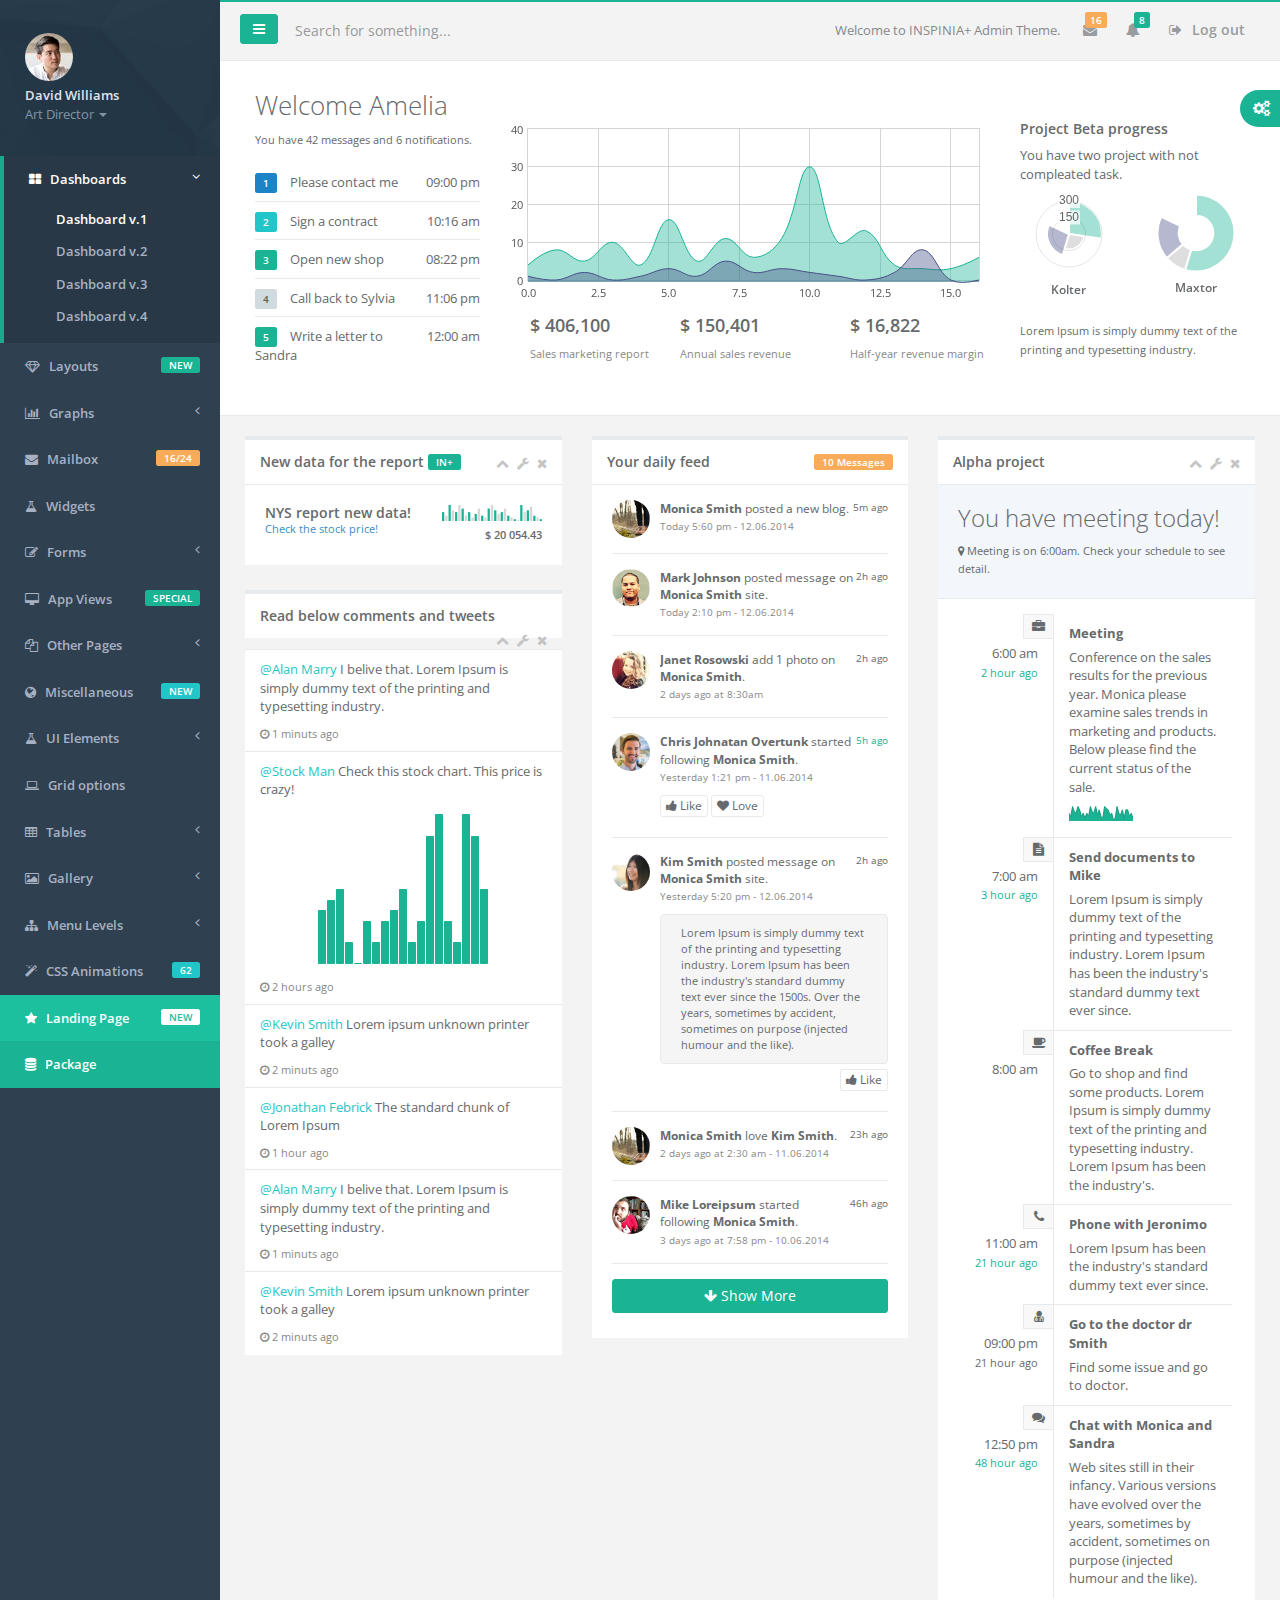
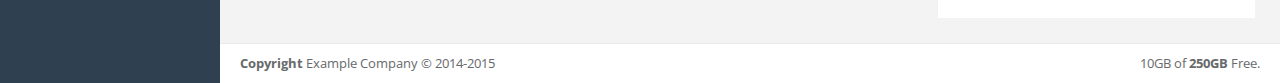
==== index.html @ d25977ed "refocus basic template" ====
<!DOCTYPE html>
<html>

<head>

    <meta charset="utf-8">
    <meta name="viewport" content="width=device-width, initial-scale=1.0">

    <title>INSPINIA | Dashboard</title>

    <link href="css/bootstrap.min.css" rel="stylesheet">
    <link href="font-awesome/css/font-awesome.css" rel="stylesheet">

    <!-- Toastr style -->
    <link href="css/plugins/toastr/toastr.min.css" rel="stylesheet">

    <!-- Gritter -->
    <link href="js/plugins/gritter/jquery.gritter.css" rel="stylesheet">

    <link href="css/animate.css" rel="stylesheet">
    <link href="css/style.css" rel="stylesheet">

</head>

<body>
    <div id="wrapper">
        <nav class="navbar-default navbar-static-side" role="navigation">
            <div class="sidebar-collapse">
                <ul class="nav" id="side-menu">
                    <li class="nav-header">
                        <div class="dropdown profile-element"> <span>
                            <img alt="image" class="img-circle" src="img/profile_small.jpg" />
                             </span>
                            <a data-toggle="dropdown" class="dropdown-toggle" href="#">
                            <span class="clear"> <span class="block m-t-xs"> <strong class="font-bold">David Williams</strong>
                             </span> <span class="text-muted text-xs block">Art Director <b class="caret"></b></span> </span> </a>
                            <ul class="dropdown-menu animated fadeInRight m-t-xs">
                                <li><a href="profile.html">Profile</a></li>
                                <li><a href="contacts.html">Contacts</a></li>
                                <li><a href="mailbox.html">Mailbox</a></li>
                                <li class="divider"></li>
                                <li><a href="login.html">Logout</a></li>
                            </ul>
                        </div>
                        <div class="logo-element">
                            IN+
                        </div>
                    </li>
                    <li class="active">
                        <a href="index.html"><i class="fa fa-th-large"></i> <span class="nav-label">Dashboards</span> <span class="fa arrow"></span></a>
                        <ul class="nav nav-second-level">
                            <li class="active"><a href="index.html">Dashboard v.1</a></li>
                            <li ><a href="dashboard_2.html">Dashboard v.2</a></li>
                            <li ><a href="dashboard_3.html">Dashboard v.3</a></li>
                            <li ><a href="dashboard_4_1.html">Dashboard v.4</a></li>
                        </ul>
                    </li>
                    <li>
                        <a href="layouts.html"><i class="fa fa-diamond"></i> <span class="nav-label">Layouts</span> <span class="label label-primary pull-right">NEW</span></a>
                    </li>
                    <li>
                        <a href="#"><i class="fa fa-bar-chart-o"></i> <span class="nav-label">Graphs</span><span class="fa arrow"></span></a>
                        <ul class="nav nav-second-level">
                            <li><a href="graph_flot.html">Flot Charts</a></li>
                            <li><a href="graph_morris.html">Morris.js Charts</a></li>
                            <li><a href="graph_rickshaw.html">Rickshaw Charts</a></li>
                            <li><a href="graph_chartjs.html">Chart.js</a></li>
                            <li><a href="graph_peity.html">Peity Charts</a></li>
                            <li><a href="graph_sparkline.html">Sparkline Charts</a></li>
                        </ul>
                    </li>
                    <li>
                        <a href="mailbox.html"><i class="fa fa-envelope"></i> <span class="nav-label">Mailbox </span><span class="label label-warning pull-right">16/24</span></a>
                        <ul class="nav nav-second-level">
                            <li><a href="mailbox.html">Inbox</a></li>
                            <li><a href="mail_detail.html">Email view</a></li>
                            <li><a href="mail_compose.html">Compose email</a></li>
                            <li><a href="email_template.html">Email templates</a></li>
                        </ul>
                    </li>
                    <li>
                        <a href="widgets.html"><i class="fa fa-flask"></i> <span class="nav-label">Widgets</span> </a>
                    </li>
                    <li>
                        <a href="#"><i class="fa fa-edit"></i> <span class="nav-label">Forms</span><span class="fa arrow"></span></a>
                        <ul class="nav nav-second-level">
                            <li><a href="form_basic.html">Basic form</a></li>
                            <li><a href="form_advanced.html">Advanced Plugins</a></li>
                            <li><a href="form_wizard.html">Wizard</a></li>
                            <li><a href="form_file_upload.html">File Upload</a></li>
                            <li><a href="form_editors.html">Text Editor</a></li>
                        </ul>
                    </li>
                    <li>
                        <a href="#"><i class="fa fa-desktop"></i> <span class="nav-label">App Views</span>  <span class="pull-right label label-primary">SPECIAL</span></a>
                        <ul class="nav nav-second-level">
                            <li><a href="contacts.html">Contacts</a></li>
                            <li><a href="profile.html">Profile</a></li>
                            <li><a href="projects.html">Projects</a></li>
                            <li><a href="project_detail.html">Project detail</a></li>
                            <li><a href="file_manager.html">File manager</a></li>
                            <li><a href="calendar.html">Calendar</a></li>
                            <li><a href="faq.html">FAQ</a></li>
                            <li><a href="timeline.html">Timeline</a></li>
                            <li><a href="pin_board.html">Pin board</a></li>
                        </ul>
                    </li>
                    <li>
                        <a href="#"><i class="fa fa-files-o"></i> <span class="nav-label">Other Pages</span><span class="fa arrow"></span></a>
                        <ul class="nav nav-second-level">
                            <li><a href="search_results.html">Search results</a></li>
                            <li><a href="lockscreen.html">Lockscreen</a></li>
                            <li><a href="invoice.html">Invoice</a></li>
                            <li><a href="login.html">Login</a></li>
                            <li><a href="login_two_columns.html">Login v.2</a></li>
                            <li><a href="register.html">Register</a></li>
                            <li><a href="404.html">404 Page</a></li>
                            <li><a href="500.html">500 Page</a></li>
                            <li><a href="empty_page.html">Empty page</a></li>
                        </ul>
                    </li>
                    <li>
                        <a href="#"><i class="fa fa-globe"></i> <span class="nav-label">Miscellaneous</span><span class="label label-info pull-right">NEW</span></a>
                        <ul class="nav nav-second-level">
                            <li><a href="toastr_notifications.html">Notification</a></li>
                            <li><a href="nestable_list.html">Nestable list</a></li>
                            <li><a href="timeline_2.html">Timeline v.2</a></li>
                            <li><a href="forum_main.html">Forum view</a></li>
                            <li><a href="google_maps.html">Google maps</a></li>
                            <li><a href="code_editor.html">Code editor</a></li>
                            <li><a href="modal_window.html">Modal window</a></li>
                            <li><a href="validation.html">Validation</a></li>
                            <li><a href="tree_view.html">Tree view</a></li>
                            <li><a href="chat_view.html">Chat view</a></li>
                        </ul>
                    </li>
                    <li>
                        <a href="#"><i class="fa fa-flask"></i> <span class="nav-label">UI Elements</span><span class="fa arrow"></span></a>
                        <ul class="nav nav-second-level">
                            <li><a href="typography.html">Typography</a></li>
                            <li><a href="icons.html">Icons</a></li>
                            <li><a href="draggable_panels.html">Draggable Panels</a></li>
                            <li><a href="buttons.html">Buttons</a></li>
                            <li><a href="video.html">Video</a></li>
                            <li><a href="tabs_panels.html">Tabs & Panels</a></li>
                            <li><a href="notifications.html">Notifications & Tooltips</a></li>
                            <li><a href="badges_labels.html">Badges, Labels, Progress</a></li>
                        </ul>
                    </li>

                    <li>
                        <a href="grid_options.html"><i class="fa fa-laptop"></i> <span class="nav-label">Grid options</span></a>
                    </li>
                    <li>
                        <a href="#"><i class="fa fa-table"></i> <span class="nav-label">Tables</span><span class="fa arrow"></span></a>
                        <ul class="nav nav-second-level">
                            <li><a href="table_basic.html">Static Tables</a></li>
                            <li><a href="table_data_tables.html">Data Tables</a></li>
                            <li><a href="jq_grid.html">jqGrid</a></li>
                        </ul>
                    </li>
                    <li>
                        <a href="#"><i class="fa fa-picture-o"></i> <span class="nav-label">Gallery</span><span class="fa arrow"></span></a>
                        <ul class="nav nav-second-level">
                            <li><a href="basic_gallery.html">Lightbox Gallery</a></li>
                            <li><a href="carousel.html">Bootstrap Carusela</a></li>

                        </ul>
                    </li>
                    <li>
                        <a href="#"><i class="fa fa-sitemap"></i> <span class="nav-label">Menu Levels </span><span class="fa arrow"></span></a>
                        <ul class="nav nav-second-level">
                            <li>
                                <a href="#">Third Level <span class="fa arrow"></span></a>
                                <ul class="nav nav-third-level">
                                    <li>
                                        <a href="#">Third Level Item</a>
                                    </li>
                                    <li>
                                        <a href="#">Third Level Item</a>
                                    </li>
                                    <li>
                                        <a href="#">Third Level Item</a>
                                    </li>

                                </ul>
                            </li>
                            <li><a href="#">Second Level Item</a></li>
                            <li>
                                <a href="#">Second Level Item</a></li>
                            <li>
                                <a href="#">Second Level Item</a></li>
                        </ul>
                    </li>
                    <li>
                        <a href="css_animation.html"><i class="fa fa-magic"></i> <span class="nav-label">CSS Animations </span><span class="label label-info pull-right">62</span></a>
                    </li>
                    <li class="landing_link">
                        <a target="_blank" href="Landing_page/index.html"><i class="fa fa-star"></i> <span class="nav-label">Landing Page</span> <span class="label label-warning pull-right">NEW</span></a>
                    </li>
                    <li class="special_link">
                        <a href="package.html"><i class="fa fa-database"></i> <span class="nav-label">Package</span></a>
                    </li>
                </ul>

            </div>
        </nav>

        <div id="page-wrapper" class="gray-bg dashbard-1">
        <div class="row border-bottom">
        <nav class="navbar navbar-static-top" role="navigation" style="margin-bottom: 0">
        <div class="navbar-header">
            <a class="navbar-minimalize minimalize-styl-2 btn btn-primary " href="#"><i class="fa fa-bars"></i> </a>
            <form role="search" class="navbar-form-custom" method="post" action="search_results.html">
                <div class="form-group">
                    <input type="text" placeholder="Search for something..." class="form-control" name="top-search" id="top-search">
                </div>
            </form>
        </div>
            <ul class="nav navbar-top-links navbar-right">
                <li>
                    <span class="m-r-sm text-muted welcome-message">Welcome to INSPINIA+ Admin Theme.</span>
                </li>
                <li class="dropdown">
                    <a class="dropdown-toggle count-info" data-toggle="dropdown" href="#">
                        <i class="fa fa-envelope"></i>  <span class="label label-warning">16</span>
                    </a>
                    <ul class="dropdown-menu dropdown-messages">
                        <li>
                            <div class="dropdown-messages-box">
                                <a href="profile.html" class="pull-left">
                                    <img alt="image" class="img-circle" src="img/a7.jpg">
                                </a>
                                <div class="media-body">
                                    <small class="pull-right">46h ago</small>
                                    <strong>Mike Loreipsum</strong> started following <strong>Monica Smith</strong>. <br>
                                    <small class="text-muted">3 days ago at 7:58 pm - 10.06.2014</small>
                                </div>
                            </div>
                        </li>
                        <li class="divider"></li>
                        <li>
                            <div class="dropdown-messages-box">
                                <a href="profile.html" class="pull-left">
                                    <img alt="image" class="img-circle" src="img/a4.jpg">
                                </a>
                                <div class="media-body ">
                                    <small class="pull-right text-navy">5h ago</small>
                                    <strong>Chris Johnatan Overtunk</strong> started following <strong>Monica Smith</strong>. <br>
                                    <small class="text-muted">Yesterday 1:21 pm - 11.06.2014</small>
                                </div>
                            </div>
                        </li>
                        <li class="divider"></li>
                        <li>
                            <div class="dropdown-messages-box">
                                <a href="profile.html" class="pull-left">
                                    <img alt="image" class="img-circle" src="img/profile.jpg">
                                </a>
                                <div class="media-body ">
                                    <small class="pull-right">23h ago</small>
                                    <strong>Monica Smith</strong> love <strong>Kim Smith</strong>. <br>
                                    <small class="text-muted">2 days ago at 2:30 am - 11.06.2014</small>
                                </div>
                            </div>
                        </li>
                        <li class="divider"></li>
                        <li>
                            <div class="text-center link-block">
                                <a href="mailbox.html">
                                    <i class="fa fa-envelope"></i> <strong>Read All Messages</strong>
                                </a>
                            </div>
                        </li>
                    </ul>
                </li>
                <li class="dropdown">
                    <a class="dropdown-toggle count-info" data-toggle="dropdown" href="#">
                        <i class="fa fa-bell"></i>  <span class="label label-primary">8</span>
                    </a>
                    <ul class="dropdown-menu dropdown-alerts">
                        <li>
                            <a href="mailbox.html">
                                <div>
                                    <i class="fa fa-envelope fa-fw"></i> You have 16 messages
                                    <span class="pull-right text-muted small">4 minutes ago</span>
                                </div>
                            </a>
                        </li>
                        <li class="divider"></li>
                        <li>
                            <a href="profile.html">
                                <div>
                                    <i class="fa fa-twitter fa-fw"></i> 3 New Followers
                                    <span class="pull-right text-muted small">12 minutes ago</span>
                                </div>
                            </a>
                        </li>
                        <li class="divider"></li>
                        <li>
                            <a href="grid_options.html">
                                <div>
                                    <i class="fa fa-upload fa-fw"></i> Server Rebooted
                                    <span class="pull-right text-muted small">4 minutes ago</span>
                                </div>
                            </a>
                        </li>
                        <li class="divider"></li>
                        <li>
                            <div class="text-center link-block">
                                <a href="notifications.html">
                                    <strong>See All Alerts</strong>
                                    <i class="fa fa-angle-right"></i>
                                </a>
                            </div>
                        </li>
                    </ul>
                </li>


                <li>
                    <a href="login.html">
                        <i class="fa fa-sign-out"></i> Log out
                    </a>
                </li>
            </ul>

        </nav>
        </div>
                <div class="row  border-bottom white-bg dashboard-header">

                    <div class="col-sm-3">
                        <h2>Welcome Amelia</h2>
                        <small>You have 42 messages and 6 notifications.</small>
                        <ul class="list-group clear-list m-t">
                            <li class="list-group-item fist-item">
                                <span class="pull-right">
                                    09:00 pm
                                </span>
                                <span class="label label-success">1</span> Please contact me
                            </li>
                            <li class="list-group-item">
                                <span class="pull-right">
                                    10:16 am
                                </span>
                                <span class="label label-info">2</span> Sign a contract
                            </li>
                            <li class="list-group-item">
                                <span class="pull-right">
                                    08:22 pm
                                </span>
                                <span class="label label-primary">3</span> Open new shop
                            </li>
                            <li class="list-group-item">
                                <span class="pull-right">
                                    11:06 pm
                                </span>
                                <span class="label label-default">4</span> Call back to Sylvia
                            </li>
                            <li class="list-group-item">
                                <span class="pull-right">
                                    12:00 am
                                </span>
                                <span class="label label-primary">5</span> Write a letter to Sandra
                            </li>
                        </ul>
                    </div>
                    <div class="col-sm-6">
                        <div class="flot-chart dashboard-chart">
                            <div class="flot-chart-content" id="flot-dashboard-chart"></div>
                        </div>
                        <div class="row text-left">
                            <div class="col-xs-4">
                                <div class=" m-l-md">
                                <span class="h4 font-bold m-t block">$ 406,100</span>
                                <small class="text-muted m-b block">Sales marketing report</small>
                                </div>
                            </div>
                            <div class="col-xs-4">
                                <span class="h4 font-bold m-t block">$ 150,401</span>
                                <small class="text-muted m-b block">Annual sales revenue</small>
                            </div>
                            <div class="col-xs-4">
                                <span class="h4 font-bold m-t block">$ 16,822</span>
                                <small class="text-muted m-b block">Half-year revenue margin</small>
                            </div>

                        </div>
                    </div>
                    <div class="col-sm-3">
                        <div class="statistic-box">
                        <h4>
                            Project Beta progress
                        </h4>
                        <p>
                            You have two project with not compleated task.
                        </p>
                            <div class="row text-center">
                                <div class="col-lg-6">
                                    <canvas id="polarChart" width="80" height="80"></canvas>
                                    <h5 >Kolter</h5>
                                </div>
                                <div class="col-lg-6">
                                    <canvas id="doughnutChart" width="78" height="78"></canvas>
                                    <h5 >Maxtor</h5>
                                </div>
                            </div>
                            <div class="m-t">
                                <small>Lorem Ipsum is simply dummy text of the printing and typesetting industry.</small>
                            </div>

                        </div>
                    </div>

            </div>
        <div class="row">
            <div class="col-lg-12">
                <div class="wrapper wrapper-content">
                        <div class="row">
                        <div class="col-lg-4">
                            <div class="ibox float-e-margins">
                                <div class="ibox-title">
                                    <h5>New data for the report</h5> <span class="label label-primary">IN+</span>
                                    <div class="ibox-tools">
                                        <a class="collapse-link">
                                            <i class="fa fa-chevron-up"></i>
                                        </a>
                                        <a class="dropdown-toggle" data-toggle="dropdown" href="#">
                                            <i class="fa fa-wrench"></i>
                                        </a>
                                        <ul class="dropdown-menu dropdown-user">
                                            <li><a href="#">Config option 1</a>
                                            </li>
                                            <li><a href="#">Config option 2</a>
                                            </li>
                                        </ul>
                                        <a class="close-link">
                                            <i class="fa fa-times"></i>
                                        </a>
                                    </div>
                                </div>
                                <div class="ibox-content">
                                    <div>

                                        <div class="pull-right text-right">

                                            <span class="bar_dashboard">5,3,9,6,5,9,7,3,5,2,4,7,3,2,7,9,6,4,5,7,3,2,1,0,9,5,6,8,3,2,1</span>
                                            <br/>
                                            <small class="font-bold">$ 20 054.43</small>
                                        </div>
                                        <h4>NYS report new data!
                                            <br/>
                                            <small class="m-r"><a href="graph_flot.html"> Check the stock price! </a> </small>
                                        </h4>
                                        </div>
                                    </div>
                                </div>
                            <div class="ibox float-e-margins">
                                <div class="ibox-title">
                                    <h5>Read below comments and tweets</h5>
                                    <div class="ibox-tools">
                                        <a class="collapse-link">
                                            <i class="fa fa-chevron-up"></i>
                                        </a>
                                        <a class="dropdown-toggle" data-toggle="dropdown" href="#">
                                            <i class="fa fa-wrench"></i>
                                        </a>
                                        <ul class="dropdown-menu dropdown-user">
                                            <li><a href="#">Config option 1</a>
                                            </li>
                                            <li><a href="#">Config option 2</a>
                                            </li>
                                        </ul>
                                        <a class="close-link">
                                            <i class="fa fa-times"></i>
                                        </a>
                                    </div>
                                </div>
                                <div class="ibox-content no-padding">
                                    <ul class="list-group">
                                        <li class="list-group-item">
                                            <p><a class="text-info" href="#">@Alan Marry</a> I belive that. Lorem Ipsum is simply dummy text of the printing and typesetting industry.</p>
                                            <small class="block text-muted"><i class="fa fa-clock-o"></i> 1 minuts ago</small>
                                        </li>
                                        <li class="list-group-item">
                                            <p><a class="text-info" href="#">@Stock Man</a> Check this stock chart. This price is crazy! </p>
                                            <div class="text-center m">
                                                <span id="sparkline8"></span>
                                            </div>
                                            <small class="block text-muted"><i class="fa fa-clock-o"></i> 2 hours ago</small>
                                        </li>
                                        <li class="list-group-item">
                                            <p><a class="text-info" href="#">@Kevin Smith</a> Lorem ipsum unknown printer took a galley </p>
                                            <small class="block text-muted"><i class="fa fa-clock-o"></i> 2 minuts ago</small>
                                        </li>
                                        <li class="list-group-item ">
                                            <p><a class="text-info" href="#">@Jonathan Febrick</a> The standard chunk of Lorem Ipsum</p>
                                            <small class="block text-muted"><i class="fa fa-clock-o"></i> 1 hour ago</small>
                                        </li>
                                        <li class="list-group-item">
                                            <p><a class="text-info" href="#">@Alan Marry</a> I belive that. Lorem Ipsum is simply dummy text of the printing and typesetting industry.</p>
                                            <small class="block text-muted"><i class="fa fa-clock-o"></i> 1 minuts ago</small>
                                        </li>
                                        <li class="list-group-item">
                                            <p><a class="text-info" href="#">@Kevin Smith</a> Lorem ipsum unknown printer took a galley </p>
                                            <small class="block text-muted"><i class="fa fa-clock-o"></i> 2 minuts ago</small>
                                        </li>
                                    </ul>
                                </div>
                            </div>
                        </div>
                            <div class="col-lg-4">
                                <div class="ibox float-e-margins">
                                    <div class="ibox-title">
                                        <h5>Your daily feed</h5>
                                        <div class="ibox-tools">
                                            <span class="label label-warning-light">10 Messages</span>
                                           </div>
                                    </div>
                                    <div class="ibox-content">

                                        <div>
                                            <div class="feed-activity-list">

                                                <div class="feed-element">
                                                    <a href="profile.html" class="pull-left">
                                                        <img alt="image" class="img-circle" src="img/profile.jpg">
                                                    </a>
                                                    <div class="media-body ">
                                                        <small class="pull-right">5m ago</small>
                                                        <strong>Monica Smith</strong> posted a new blog. <br>
                                                        <small class="text-muted">Today 5:60 pm - 12.06.2014</small>

                                                    </div>
                                                </div>

                                                <div class="feed-element">
                                                    <a href="profile.html" class="pull-left">
                                                        <img alt="image" class="img-circle" src="img/a2.jpg">
                                                    </a>
                                                    <div class="media-body ">
                                                        <small class="pull-right">2h ago</small>
                                                        <strong>Mark Johnson</strong> posted message on <strong>Monica Smith</strong> site. <br>
                                                        <small class="text-muted">Today 2:10 pm - 12.06.2014</small>
                                                    </div>
                                                </div>
                                                <div class="feed-element">
                                                    <a href="profile.html" class="pull-left">
                                                        <img alt="image" class="img-circle" src="img/a3.jpg">
                                                    </a>
                                                    <div class="media-body ">
                                                        <small class="pull-right">2h ago</small>
                                                        <strong>Janet Rosowski</strong> add 1 photo on <strong>Monica Smith</strong>. <br>
                                                        <small class="text-muted">2 days ago at 8:30am</small>
                                                    </div>
                                                </div>
                                                <div class="feed-element">
                                                    <a href="profile.html" class="pull-left">
                                                        <img alt="image" class="img-circle" src="img/a4.jpg">
                                                    </a>
                                                    <div class="media-body ">
                                                        <small class="pull-right text-navy">5h ago</small>
                                                        <strong>Chris Johnatan Overtunk</strong> started following <strong>Monica Smith</strong>. <br>
                                                        <small class="text-muted">Yesterday 1:21 pm - 11.06.2014</small>
                                                        <div class="actions">
                                                            <a class="btn btn-xs btn-white"><i class="fa fa-thumbs-up"></i> Like </a>
                                                            <a class="btn btn-xs btn-white"><i class="fa fa-heart"></i> Love</a>
                                                        </div>
                                                    </div>
                                                </div>
                                                <div class="feed-element">
                                                    <a href="profile.html" class="pull-left">
                                                        <img alt="image" class="img-circle" src="img/a5.jpg">
                                                    </a>
                                                    <div class="media-body ">
                                                        <small class="pull-right">2h ago</small>
                                                        <strong>Kim Smith</strong> posted message on <strong>Monica Smith</strong> site. <br>
                                                        <small class="text-muted">Yesterday 5:20 pm - 12.06.2014</small>
                                                        <div class="well">
                                                            Lorem Ipsum is simply dummy text of the printing and typesetting industry. Lorem Ipsum has been the industry's standard dummy text ever since the 1500s.
                                                            Over the years, sometimes by accident, sometimes on purpose (injected humour and the like).
                                                        </div>
                                                        <div class="pull-right">
                                                            <a class="btn btn-xs btn-white"><i class="fa fa-thumbs-up"></i> Like </a>
                                                        </div>
                                                    </div>
                                                </div>
                                                <div class="feed-element">
                                                    <a href="profile.html" class="pull-left">
                                                        <img alt="image" class="img-circle" src="img/profile.jpg">
                                                    </a>
                                                    <div class="media-body ">
                                                        <small class="pull-right">23h ago</small>
                                                        <strong>Monica Smith</strong> love <strong>Kim Smith</strong>. <br>
                                                        <small class="text-muted">2 days ago at 2:30 am - 11.06.2014</small>
                                                    </div>
                                                </div>
                                                <div class="feed-element">
                                                    <a href="profile.html" class="pull-left">
                                                        <img alt="image" class="img-circle" src="img/a7.jpg">
                                                    </a>
                                                    <div class="media-body ">
                                                        <small class="pull-right">46h ago</small>
                                                        <strong>Mike Loreipsum</strong> started following <strong>Monica Smith</strong>. <br>
                                                        <small class="text-muted">3 days ago at 7:58 pm - 10.06.2014</small>
                                                    </div>
                                                </div>
                                            </div>

                                            <button class="btn btn-primary btn-block m-t"><i class="fa fa-arrow-down"></i> Show More</button>

                                        </div>

                                    </div>
                                </div>

                            </div>
                        <div class="col-lg-4">
                            <div class="ibox float-e-margins">
                                <div class="ibox-title">
                                    <h5>Alpha project</h5>
                                    <div class="ibox-tools">
                                        <a class="collapse-link">
                                            <i class="fa fa-chevron-up"></i>
                                        </a>
                                        <a class="dropdown-toggle" data-toggle="dropdown" href="#">
                                            <i class="fa fa-wrench"></i>
                                        </a>
                                        <ul class="dropdown-menu dropdown-user">
                                            <li><a href="#">Config option 1</a>
                                            </li>
                                            <li><a href="#">Config option 2</a>
                                            </li>
                                        </ul>
                                        <a class="close-link">
                                            <i class="fa fa-times"></i>
                                        </a>
                                    </div>
                                </div>
                                <div class="ibox-content ibox-heading">
                                    <h3>You have meeting today!</h3>
                                    <small><i class="fa fa-map-marker"></i> Meeting is on 6:00am. Check your schedule to see detail.</small>
                                </div>
                                <div class="ibox-content inspinia-timeline">

                                    <div class="timeline-item">
                                        <div class="row">
                                            <div class="col-xs-3 date">
                                                <i class="fa fa-briefcase"></i>
                                                6:00 am
                                                <br/>
                                                <small class="text-navy">2 hour ago</small>
                                            </div>
                                            <div class="col-xs-7 content no-top-border">
                                                <p class="m-b-xs"><strong>Meeting</strong></p>

                                                <p>Conference on the sales results for the previous year. Monica please examine sales trends in marketing and products. Below please find the current status of the
                                                    sale.</p>

                                                <p><span data-diameter="40" class="updating-chart">5,3,9,6,5,9,7,3,5,2,5,3,9,6,5,9,4,7,3,2,9,8,7,4,5,1,2,9,5,4,7,2,7,7,3,5,2</span></p>
                                            </div>
                                        </div>
                                    </div>
                                    <div class="timeline-item">
                                        <div class="row">
                                            <div class="col-xs-3 date">
                                                <i class="fa fa-file-text"></i>
                                                7:00 am
                                                <br/>
                                                <small class="text-navy">3 hour ago</small>
                                            </div>
                                            <div class="col-xs-7 content">
                                                <p class="m-b-xs"><strong>Send documents to Mike</strong></p>
                                                <p>Lorem Ipsum is simply dummy text of the printing and typesetting industry. Lorem Ipsum has been the industry's standard dummy text ever since.</p>
                                            </div>
                                        </div>
                                    </div>
                                    <div class="timeline-item">
                                        <div class="row">
                                            <div class="col-xs-3 date">
                                                <i class="fa fa-coffee"></i>
                                                8:00 am
                                                <br/>
                                            </div>
                                            <div class="col-xs-7 content">
                                                <p class="m-b-xs"><strong>Coffee Break</strong></p>
                                                <p>
                                                    Go to shop and find some products.
                                                    Lorem Ipsum is simply dummy text of the printing and typesetting industry. Lorem Ipsum has been the industry's.
                                                </p>
                                            </div>
                                        </div>
                                    </div>
                                    <div class="timeline-item">
                                        <div class="row">
                                            <div class="col-xs-3 date">
                                                <i class="fa fa-phone"></i>
                                                11:00 am
                                                <br/>
                                                <small class="text-navy">21 hour ago</small>
                                            </div>
                                            <div class="col-xs-7 content">
                                                <p class="m-b-xs"><strong>Phone with Jeronimo</strong></p>
                                                <p>
                                                    Lorem Ipsum has been the industry's standard dummy text ever since.
                                                </p>
                                            </div>
                                        </div>
                                    </div>
                                    <div class="timeline-item">
                                        <div class="row">
                                            <div class="col-xs-3 date">
                                                <i class="fa fa-user-md"></i>
                                                09:00 pm
                                                <br/>
                                                <small>21 hour ago</small>
                                            </div>
                                            <div class="col-xs-7 content">
                                                <p class="m-b-xs"><strong>Go to the doctor dr Smith</strong></p>
                                                <p>
                                                    Find some issue and go to doctor.
                                                </p>
                                            </div>
                                        </div>
                                    </div>
                                    <div class="timeline-item">
                                        <div class="row">
                                            <div class="col-xs-3 date">
                                                <i class="fa fa-comments"></i>
                                                12:50 pm
                                                <br/>
                                                <small class="text-navy">48 hour ago</small>
                                            </div>
                                            <div class="col-xs-7 content">
                                                <p class="m-b-xs"><strong>Chat with Monica and Sandra</strong></p>
                                                <p>
                                                    Web sites still in their infancy. Various versions have evolved over the years, sometimes by accident, sometimes on purpose (injected humour and the like).
                                                </p>
                                            </div>
                                        </div>
                                    </div>

                                </div>
                            </div>
                        </div>

                        </div>
                </div>
                <div class="footer">
                    <div class="pull-right">
                        10GB of <strong>250GB</strong> Free.
                    </div>
                    <div>
                        <strong>Copyright</strong> Example Company &copy; 2014-2015
                    </div>
                </div>
            </div>
        </div>

        </div>
    </div>

    <!-- Mainly scripts -->
    <script src="js/jquery-2.1.1.js"></script>
    <script src="js/bootstrap.min.js"></script>
    <script src="js/plugins/metisMenu/jquery.metisMenu.js"></script>
    <script src="js/plugins/slimscroll/jquery.slimscroll.min.js"></script>

    <!-- Flot -->
    <script src="js/plugins/flot/jquery.flot.js"></script>
    <script src="js/plugins/flot/jquery.flot.tooltip.min.js"></script>
    <script src="js/plugins/flot/jquery.flot.spline.js"></script>
    <script src="js/plugins/flot/jquery.flot.resize.js"></script>
    <script src="js/plugins/flot/jquery.flot.pie.js"></script>

    <!-- Peity -->
    <script src="js/plugins/peity/jquery.peity.min.js"></script>
    <script src="js/demo/peity-demo.js"></script>

    <!-- Custom and plugin javascript -->
    <script src="js/inspinia.js"></script>
    <script src="js/plugins/pace/pace.min.js"></script>

    <!-- jQuery UI -->
    <script src="js/plugins/jquery-ui/jquery-ui.min.js"></script>

    <!-- GITTER -->
    <script src="js/plugins/gritter/jquery.gritter.min.js"></script>

    <!-- Sparkline -->
    <script src="js/plugins/sparkline/jquery.sparkline.min.js"></script>

    <!-- Sparkline demo data  -->
    <script src="js/demo/sparkline-demo.js"></script>

    <!-- ChartJS-->
    <script src="js/plugins/chartJs/Chart.min.js"></script>

    <!-- Toastr -->
    <script src="js/plugins/toastr/toastr.min.js"></script>


    <script>
        $(document).ready(function() {
            setTimeout(function() {
                toastr.options = {
                    closeButton: true,
                    progressBar: true,
                    showMethod: 'slideDown',
                    timeOut: 4000
                };
                toastr.success('Responsive Admin Theme', 'Welcome to INSPINIA');

            }, 1300);


            var data1 = [
                [0,4],[1,8],[2,5],[3,10],[4,4],[5,16],[6,5],[7,11],[8,6],[9,11],[10,30],[11,10],[12,13],[13,4],[14,3],[15,3],[16,6]
            ];
            var data2 = [
                [0,1],[1,0],[2,2],[3,0],[4,1],[5,3],[6,1],[7,5],[8,2],[9,3],[10,2],[11,1],[12,0],[13,2],[14,8],[15,0],[16,0]
            ];
            $("#flot-dashboard-chart").length && $.plot($("#flot-dashboard-chart"), [
                data1, data2
            ],
                    {
                        series: {
                            lines: {
                                show: false,
                                fill: true
                            },
                            splines: {
                                show: true,
                                tension: 0.4,
                                lineWidth: 1,
                                fill: 0.4
                            },
                            points: {
                                radius: 0,
                                show: true
                            },
                            shadowSize: 2
                        },
                        grid: {
                            hoverable: true,
                            clickable: true,
                            tickColor: "#d5d5d5",
                            borderWidth: 1,
                            color: '#d5d5d5'
                        },
                        colors: ["#1ab394", "#464f88"],
                        xaxis:{
                        },
                        yaxis: {
                            ticks: 4
                        },
                        tooltip: false
                    }
            );

            var doughnutData = [
                {
                    value: 300,
                    color: "#a3e1d4",
                    highlight: "#1ab394",
                    label: "App"
                },
                {
                    value: 50,
                    color: "#dedede",
                    highlight: "#1ab394",
                    label: "Software"
                },
                {
                    value: 100,
                    color: "#b5b8cf",
                    highlight: "#1ab394",
                    label: "Laptop"
                }
            ];

            var doughnutOptions = {
                segmentShowStroke: true,
                segmentStrokeColor: "#fff",
                segmentStrokeWidth: 2,
                percentageInnerCutout: 45, // This is 0 for Pie charts
                animationSteps: 100,
                animationEasing: "easeOutBounce",
                animateRotate: true,
                animateScale: false,
            };

            var ctx = document.getElementById("doughnutChart").getContext("2d");
            var DoughnutChart = new Chart(ctx).Doughnut(doughnutData, doughnutOptions);

            var polarData = [
                {
                    value: 300,
                    color: "#a3e1d4",
                    highlight: "#1ab394",
                    label: "App"
                },
                {
                    value: 140,
                    color: "#dedede",
                    highlight: "#1ab394",
                    label: "Software"
                },
                {
                    value: 200,
                    color: "#b5b8cf",
                    highlight: "#1ab394",
                    label: "Laptop"
                }
            ];

            var polarOptions = {
                scaleShowLabelBackdrop: true,
                scaleBackdropColor: "rgba(255,255,255,0.75)",
                scaleBeginAtZero: true,
                scaleBackdropPaddingY: 1,
                scaleBackdropPaddingX: 1,
                scaleShowLine: true,
                segmentShowStroke: true,
                segmentStrokeColor: "#fff",
                segmentStrokeWidth: 2,
                animationSteps: 100,
                animationEasing: "easeOutBounce",
                animateRotate: true,
                animateScale: false,
            };
            var ctx = document.getElementById("polarChart").getContext("2d");
            var Polarchart = new Chart(ctx).PolarArea(polarData, polarOptions);

        });
    </script>
</body>
</html>
---- css/style.css ----
@import url("//fonts.googleapis.com/css?family=Open+Sans:300,400,600,700&amp;lang=en");
/*
 *
 *   INSPINIA - Responsive Admin Theme
 *   Copyright 2014 Webapplayers.com
 *
*/
h1,
h2,
h3,
h4,
h5,
h6 {
  font-weight: 100;
}
h1 {
  font-size: 30px;
}
h2 {
  font-size: 24px;
}
h3 {
  font-size: 16px;
}
h4 {
  font-size: 14px;
}
h5 {
  font-size: 12px;
}
h6 {
  font-size: 10px;
}
h3,
h4,
h5 {
  margin-top: 5px;
  font-weight: 600;
}
.nav > li > a {
  color: #a7b1c2;
  font-weight: 600;
  padding: 14px 20px 14px 25px;
}
.nav.navbar-right > li > a {
  color: #999c9e;
}
.nav > li.active > a {
  color: #ffffff;
}
.navbar-default .nav > li > a:hover,
.navbar-default .nav > li > a:focus {
  background-color: #293846;
  color: white;
}
.nav .open > a,
.nav .open > a:hover,
.nav .open > a:focus {
  background: #fff;
}
.nav.navbar-top-links > li > a:hover,
.nav.navbar-top-links > li > a:focus {
  background-color: transparent;
}
.nav > li > a i {
  margin-right: 6px;
}
.navbar {
  border: 0;
}
.navbar-default {
  background-color: transparent;
  border-color: #2f4050;
}
.navbar-top-links li {
  display: inline-block;
}
.navbar-top-links li:last-child {
  margin-right: 40px;
}
.navbar-top-links li a {
  padding: 20px 10px;
  min-height: 50px;
}
.dropdown-menu {
  border: medium none;
  border-radius: 3px;
  box-shadow: 0 0 3px rgba(86, 96, 117, 0.7);
  display: none;
  float: left;
  font-size: 12px;
  left: 0;
  list-style: none outside none;
  padding: 0;
  position: absolute;
  text-shadow: none;
  top: 100%;
  z-index: 1000;
  border-radius: 2px;
}
.dropdown-menu > li > a {
  border-radius: 3px;
  color: inherit;
  line-height: 25px;
  margin: 4px;
  text-align: left;
  font-weight: normal;
}
.dropdown-menu > li > a.font-bold {
  font-weight: 600;
}
.navbar-top-links .dropdown-menu li {
  display: block;
}
.navbar-top-links .dropdown-menu li:last-child {
  margin-right: 0;
}
.navbar-top-links .dropdown-menu li a {
  padding: 3px 20px;
  min-height: 0;
}
.navbar-top-links .dropdown-menu li a div {
  white-space: normal;
}
.navbar-top-links .dropdown-messages,
.navbar-top-links .dropdown-tasks,
.navbar-top-links .dropdown-alerts {
  width: 310px;
  min-width: 0;
}
.navbar-top-links .dropdown-messages {
  margin-left: 5px;
}
.navbar-top-links .dropdown-tasks {
  margin-left: -59px;
}
.navbar-top-links .dropdown-alerts {
  margin-left: -123px;
}
.navbar-top-links .dropdown-user {
  right: 0;
  left: auto;
}
.dropdown-messages,
.dropdown-alerts {
  padding: 10px 10px 10px 10px;
}
.dropdown-messages li a,
.dropdown-alerts li a {
  font-size: 12px;
}
.dropdown-messages li em,
.dropdown-alerts li em {
  font-size: 10px;
}
.nav.navbar-top-links .dropdown-alerts a {
  font-size: 12px;
}
.nav-header {
  padding: 33px 25px;
  background: url("patterns/header-profile.png") no-repeat;
}
.pace-done .nav-header {
  transition: all 0.5s;
}
.nav > li.active {
  border-left: 4px solid #19aa8d;
  background: #293846;
}
.nav.nav-second-level > li.active {
  border: none;
}
.nav.nav-second-level.collapse[style] {
  height: auto !important;
}
.nav-header a {
  color: #DFE4ED;
}
.nav-header .text-muted {
  color: #8095a8;
}
.minimalize-styl-2 {
  padding: 4px 12px;
  margin: 14px 5px 5px 20px;
  font-size: 14px;
  float: left;
}
.navbar-form-custom {
  float: left;
  height: 50px;
  padding: 0;
  width: 200px;
  display: inline-table;
}
.navbar-form-custom .form-group {
  margin-bottom: 0;
}
.nav.navbar-top-links a {
  font-size: 14px;
}
.navbar-form-custom .form-control {
  background: none repeat scroll 0 0 rgba(0, 0, 0, 0);
  border: medium none;
  font-size: 14px;
  height: 60px;
  margin: 0;
  z-index: 2000;
}
.count-info .label {
  line-height: 12px;
  padding: 2px 5px;
  position: absolute;
  right: 6px;
  top: 12px;
}
.arrow {
  float: right;
}
.fa.arrow:before {
  content: "\f104";
}
.active > a > .fa.arrow:before {
  content: "\f107";
}
.nav-second-level li,
.nav-third-level li {
  border-bottom: none !important;
}
.nav-second-level li a {
  padding: 7px 10px 7px 10px;
  padding-left: 52px;
}
.nav-third-level li a {
  padding-left: 62px;
}
.nav-second-level li:last-child {
  margin-bottom: 10px;
}
body:not(.fixed-sidebar).mini-navbar .nav li:hover > .nav-second-level,
.mini-navbar .nav li:focus > .nav-second-level {
  display: block;
  border-radius: 0 2px 2px 0;
  min-width: 140px;
  height: auto;
}
body.mini-navbar .navbar-default .nav > li > .nav-second-level li a {
  font-size: 12px;
  border-radius: 3px;
}
.fixed-nav .slimScrollDiv #side-menu {
  padding-bottom: 60px;
}
.mini-navbar .nav-second-level li a {
  padding: 10px 10px 10px 15px;
}
.mini-navbar .nav-second-level {
  position: absolute;
  left: 70px;
  top: 0px;
  background-color: #2f4050;
  padding: 10px 10px 10px 10px;
  font-size: 12px;
}
.mini-navbar li.active .nav-second-level {
  left: 65px;
}
.navbar-default .special_link a {
  background: #1ab394;
  color: white;
}
.navbar-default .special_link a:hover {
  background: #17987e !important;
  color: white;
}
.navbar-default .special_link a span.label {
  background: #fff;
  color: #1ab394;
}
.navbar-default .landing_link a {
  background: #1cc09f;
  color: white;
}
.navbar-default .landing_link a:hover {
  background: #1ab394 !important;
  color: white;
}
.navbar-default .landing_link a span.label {
  background: #fff;
  color: #1cc09f;
}
.logo-element {
  text-align: center;
  font-size: 18px;
  font-weight: 600;
  color: white;
  display: none;
  padding: 18px 0;
}
.pace-done .navbar-static-side,
.pace-done .nav-header,
.pace-done li.active,
.pace-done #page-wrapper,
.pace-done .footer {
  -webkit-transition: all 0.5s;
  -moz-transition: all 0.5s;
  -o-transition: all 0.5s;
  transition: all 0.5s;
}
.navbar-fixed-top {
  background: #fff;
  transition-duration: 0.5s;
  border-bottom: 1px solid #e7eaec !important;
}
.navbar-fixed-top,
.navbar-static-top {
  background: #f3f3f4;
}
.fixed-nav #wrapper {
  margin-top: 60px;
}
.fixed-nav .minimalize-styl-2 {
  margin: 14px 5px 5px 15px;
}
.body-small .navbar-fixed-top {
  margin-left: 0px;
}
body.mini-navbar .navbar-static-side {
  width: 70px;
}
body.mini-navbar .profile-element,
body.mini-navbar .nav-label,
body.mini-navbar .navbar-default .nav li a span {
  display: none;
}
body:not(.fixed-sidebar).mini-navbar .nav-second-level {
  display: none;
}
body.mini-navbar .navbar-default .nav > li > a {
  font-size: 16px;
}
body.mini-navbar .logo-element {
  display: block;
}
body.mini-navbar .nav-header {
  padding: 0;
  background-color: #1ab394;
}
body.mini-navbar #page-wrapper {
  margin: 0 0 0 70px;
}
body.fixed-sidebar.mini-navbar .footer {
  margin: 0 0 0 0px;
}
body.mini-navbar #page-wrapper {
  margin: 0 0 0 70px;
}
body.fixed-sidebar .navbar-static-side {
  position: fixed;
  width: 220px;
  z-index: 101;
  height: 100%;
}
body.fixed-sidebar.mini-navbar .navbar-static-side {
  width: 0px;
}
body.fixed-sidebar.mini-navbar #page-wrapper {
  margin: 0 0 0 0px;
}
body.body-small.fixed-sidebar.mini-navbar #page-wrapper {
  margin: 0 0 0 220px;
}
body.body-small.fixed-sidebar.mini-navbar .navbar-static-side {
  width: 220px;
}
.fixed-sidebar.mini-navbar .nav li:focus > .nav-second-level {
  display: block;
  height: auto;
}
body.fixed-sidebar.mini-navbar .navbar-default .nav > li > .nav-second-level li a {
  font-size: 12px;
  border-radius: 3px;
}
.fixed-sidebar.mini-navbar .nav-second-level li a {
  padding: 10px 10px 10px 15px;
}
.fixed-sidebar.mini-navbar .nav-second-level {
  position: relative;
  padding: 0;
  font-size: 13px;
}
.fixed-sidebar.mini-navbar li.active .nav-second-level {
  left: 0px;
}
body.fixed-sidebar.mini-navbar .navbar-default .nav > li > a {
  font-size: 13px;
}
body.fixed-sidebar.mini-navbar .nav-label,
body.fixed-sidebar.mini-navbar .navbar-default .nav li a span {
  display: inline;
}
.fixed-sidebar.mini-navbar .nav-second-level li a {
  padding: 7px 10px 7px 52px;
}
.fixed-sidebar.mini-navbar .nav-second-level {
  left: 0px;
}
.top-navigation #page-wrapper {
  margin-left: 0;
}
.top-navigation .pace .pace-progress {
  left: 0;
}
.top-navigation .navbar-nav .dropdown-menu > .active > a {
  background: white;
  color: #1ab394;
  font-weight: bold;
}
.white-bg .navbar-fixed-top,
.white-bg .navbar-static-top {
  background: #fff;
}
.top-navigation .navbar {
  margin-bottom: 0;
}
.top-navigation .nav > li > a {
  padding: 15px 20px;
  color: #676a6c;
}
.top-navigation .nav > li a:hover,
.top-navigation .nav > li a:focus {
  background: #fff;
  color: #1ab394;
}
.top-navigation .nav > li.active {
  background: #fff;
  border: none;
}
.top-navigation .nav > li.active > a {
  color: #1ab394;
}
.top-navigation .navbar-right {
  margin-right: 10px;
}
.top-navigation .navbar-nav .dropdown-menu {
  box-shadow: none;
  border: 1px solid #e7eaec;
}
.top-navigation .dropdown-menu > li > a {
  margin: 0;
  padding: 7px 20px;
}
.navbar .dropdown-menu {
  margin-top: 0px;
}
.top-navigation .navbar-brand {
  background: #1ab394;
  color: #fff;
  padding: 15px 25px;
}
.top-navigation .navbar-top-links li:last-child {
  margin-right: 0;
}
.top-navigation.mini-navbar #page-wrapper,
.top-navigation.body-small.fixed-sidebar.mini-navbar #page-wrapper,
.mini-navbar .top-navigation #page-wrapper,
body-small.fixed-sidebar.mini-navbar .top-navigation #page-wrapper {
  margin: 0;
}
.top-navigation.fixed-nav #wrapper,
.fixed-nav #wrapper.top-navigation {
  margin-top: 50px;
}
.top-navigation .footer.fixed {
  margin-left: 0 !important;
}
.top-navigation .wrapper.wrapper-content {
  padding: 40px;
}
.top-navigation.body-small .wrapper.wrapper-content,
.body-small .top-navigation .wrapper.wrapper-content {
  padding: 40px 0px 40px 0px;
}
.navbar-toggle {
  background-color: #1ab394;
  color: #fff;
  padding: 6px 12px;
  font-size: 14px;
}
.top-navigation .navbar-nav .open .dropdown-menu > li > a,
.top-navigation .navbar-nav .open .dropdown-menu .dropdown-header {
  padding: 10px 15px 10px 20px;
}
@media (max-width: 768px) {
  .top-navigation .navbar-header {
    display: block;
    float: none;
  }
}
.menu-visible-lg,
.menu-visible-md {
  display: none !important;
}
@media (min-width: 1200px) {
  .menu-visible-lg {
    display: block !important;
  }
}
@media (min-width: 992px) {
  .menu-visible-md {
    display: block !important;
  }
}
@media (max-width: 767px) {
  .menu-visible-md {
    display: block !important;
  }
  .menu-visible-lg {
    display: block !important;
  }
}
.btn {
  border-radius: 3px;
}
.float-e-margins .btn {
  margin-bottom: 5px;
}
.btn-w-m {
  min-width: 120px;
}
.btn-primary.btn-outline {
  color: #1ab394;
}
.btn-success.btn-outline {
  color: #1c84c6;
}
.btn-info.btn-outline {
  color: #23c6c8;
}
.btn-warning.btn-outline {
  color: #f8ac59;
}
.btn-danger.btn-outline {
  color: #ed5565;
}
.btn-primary.btn-outline:hover,
.btn-success.btn-outline:hover,
.btn-info.btn-outline:hover,
.btn-warning.btn-outline:hover,
.btn-danger.btn-outline:hover {
  color: #fff;
}
.btn-primary {
  background-color: #1ab394;
  border-color: #1ab394;
  color: #FFFFFF;
}
.btn-primary:hover,
.btn-primary:focus,
.btn-primary:active,
.btn-primary.active,
.open .dropdown-toggle.btn-primary {
  background-color: #18a689;
  border-color: #18a689;
  color: #FFFFFF;
}
.btn-primary:active,
.btn-primary.active,
.open .dropdown-toggle.btn-primary {
  background-image: none;
}
.btn-primary.disabled,
.btn-primary.disabled:hover,
.btn-primary.disabled:focus,
.btn-primary.disabled:active,
.btn-primary.disabled.active,
.btn-primary[disabled],
.btn-primary[disabled]:hover,
.btn-primary[disabled]:focus,
.btn-primary[disabled]:active,
.btn-primary.active[disabled],
fieldset[disabled] .btn-primary,
fieldset[disabled] .btn-primary:hover,
fieldset[disabled] .btn-primary:focus,
fieldset[disabled] .btn-primary:active,
fieldset[disabled] .btn-primary.active {
  background-color: #1dc5a3;
  border-color: #1dc5a3;
}
.btn-success {
  background-color: #1c84c6;
  border-color: #1c84c6;
  color: #FFFFFF;
}
.btn-success:hover,
.btn-success:focus,
.btn-success:active,
.btn-success.active,
.open .dropdown-toggle.btn-success {
  background-color: #1a7bb9;
  border-color: #1a7bb9;
  color: #FFFFFF;
}
.btn-success:active,
.btn-success.active,
.open .dropdown-toggle.btn-success {
  background-image: none;
}
.btn-success.disabled,
.btn-success.disabled:hover,
.btn-success.disabled:focus,
.btn-success.disabled:active,
.btn-success.disabled.active,
.btn-success[disabled],
.btn-success[disabled]:hover,
.btn-success[disabled]:focus,
.btn-success[disabled]:active,
.btn-success.active[disabled],
fieldset[disabled] .btn-success,
fieldset[disabled] .btn-success:hover,
fieldset[disabled] .btn-success:focus,
fieldset[disabled] .btn-success:active,
fieldset[disabled] .btn-success.active {
  background-color: #1f90d8;
  border-color: #1f90d8;
}
.btn-info {
  background-color: #23c6c8;
  border-color: #23c6c8;
  color: #FFFFFF;
}
.btn-info:hover,
.btn-info:focus,
.btn-info:active,
.btn-info.active,
.open .dropdown-toggle.btn-info {
  background-color: #21b9bb;
  border-color: #21b9bb;
  color: #FFFFFF;
}
.btn-info:active,
.btn-info.active,
.open .dropdown-toggle.btn-info {
  background-image: none;
}
.btn-info.disabled,
.btn-info.disabled:hover,
.btn-info.disabled:focus,
.btn-info.disabled:active,
.btn-info.disabled.active,
.btn-info[disabled],
.btn-info[disabled]:hover,
.btn-info[disabled]:focus,
.btn-info[disabled]:active,
.btn-info.active[disabled],
fieldset[disabled] .btn-info,
fieldset[disabled] .btn-info:hover,
fieldset[disabled] .btn-info:focus,
fieldset[disabled] .btn-info:active,
fieldset[disabled] .btn-info.active {
  background-color: #26d7d9;
  border-color: #26d7d9;
}
.btn-default {
  background-color: #c2c2c2;
  border-color: #c2c2c2;
  color: #FFFFFF;
}
.btn-default:hover,
.btn-default:focus,
.btn-default:active,
.btn-default.active,
.open .dropdown-toggle.btn-default {
  background-color: #bababa;
  border-color: #bababa;
  color: #FFFFFF;
}
.btn-default:active,
.btn-default.active,
.open .dropdown-toggle.btn-default {
  background-image: none;
}
.btn-default.disabled,
.btn-default.disabled:hover,
.btn-default.disabled:focus,
.btn-default.disabled:active,
.btn-default.disabled.active,
.btn-default[disabled],
.btn-default[disabled]:hover,
.btn-default[disabled]:focus,
.btn-default[disabled]:active,
.btn-default.active[disabled],
fieldset[disabled] .btn-default,
fieldset[disabled] .btn-default:hover,
fieldset[disabled] .btn-default:focus,
fieldset[disabled] .btn-default:active,
fieldset[disabled] .btn-default.active {
  background-color: #cccccc;
  border-color: #cccccc;
}
.btn-warning {
  background-color: #f8ac59;
  border-color: #f8ac59;
  color: #FFFFFF;
}
.btn-warning:hover,
.btn-warning:focus,
.btn-warning:active,
.btn-warning.active,
.open .dropdown-toggle.btn-warning {
  background-color: #f7a54a;
  border-color: #f7a54a;
  color: #FFFFFF;
}
.btn-warning:active,
.btn-warning.active,
.open .dropdown-toggle.btn-warning {
  background-image: none;
}
.btn-warning.disabled,
.btn-warning.disabled:hover,
.btn-warning.disabled:focus,
.btn-warning.disabled:active,
.btn-warning.disabled.active,
.btn-warning[disabled],
.btn-warning[disabled]:hover,
.btn-warning[disabled]:focus,
.btn-warning[disabled]:active,
.btn-warning.active[disabled],
fieldset[disabled] .btn-warning,
fieldset[disabled] .btn-warning:hover,
fieldset[disabled] .btn-warning:focus,
fieldset[disabled] .btn-warning:active,
fieldset[disabled] .btn-warning.active {
  background-color: #f9b66d;
  border-color: #f9b66d;
}
.btn-danger {
  background-color: #ed5565;
  border-color: #ed5565;
  color: #FFFFFF;
}
.btn-danger:hover,
.btn-danger:focus,
.btn-danger:active,
.btn-danger.active,
.open .dropdown-toggle.btn-danger {
  background-color: #ec4758;
  border-color: #ec4758;
  color: #FFFFFF;
}
.btn-danger:active,
.btn-danger.active,
.open .dropdown-toggle.btn-danger {
  background-image: none;
}
.btn-danger.disabled,
.btn-danger.disabled:hover,
.btn-danger.disabled:focus,
.btn-danger.disabled:active,
.btn-danger.disabled.active,
.btn-danger[disabled],
.btn-danger[disabled]:hover,
.btn-danger[disabled]:focus,
.btn-danger[disabled]:active,
.btn-danger.active[disabled],
fieldset[disabled] .btn-danger,
fieldset[disabled] .btn-danger:hover,
fieldset[disabled] .btn-danger:focus,
fieldset[disabled] .btn-danger:active,
fieldset[disabled] .btn-danger.active {
  background-color: #ef6776;
  border-color: #ef6776;
}
.btn-link {
  color: inherit;
}
.btn-link:hover,
.btn-link:focus,
.btn-link:active,
.btn-link.active,
.open .dropdown-toggle.btn-link {
  color: #1c84c6;
}
.btn-link:active,
.btn-link.active,
.open .dropdown-toggle.btn-link {
  background-image: none;
}
.btn-link.disabled,
.btn-link.disabled:hover,
.btn-link.disabled:focus,
.btn-link.disabled:active,
.btn-link.disabled.active,
.btn-link[disabled],
.btn-link[disabled]:hover,
.btn-link[disabled]:focus,
.btn-link[disabled]:active,
.btn-link.active[disabled],
fieldset[disabled] .btn-link,
fieldset[disabled] .btn-link:hover,
fieldset[disabled] .btn-link:focus,
fieldset[disabled] .btn-link:active,
fieldset[disabled] .btn-link.active {
  color: #cacaca;
}
.btn-white {
  color: inherit;
  background: white;
  border: 1px solid #e7eaec;
}
.btn-white:hover,
.btn-white:focus,
.btn-white:active,
.btn-white.active,
.open .dropdown-toggle.btn-white {
  color: inherit;
  border: 1px solid #d2d2d2;
}
.btn-white:active,
.btn-white.active {
  box-shadow: 0 2px 5px rgba(0, 0, 0, 0.15) inset;
}
.btn-white:active,
.btn-white.active,
.open .dropdown-toggle.btn-white {
  background-image: none;
}
.btn-white.disabled,
.btn-white.disabled:hover,
.btn-white.disabled:focus,
.btn-white.disabled:active,
.btn-white.disabled.active,
.btn-white[disabled],
.btn-white[disabled]:hover,
.btn-white[disabled]:focus,
.btn-white[disabled]:active,
.btn-white.active[disabled],
fieldset[disabled] .btn-white,
fieldset[disabled] .btn-white:hover,
fieldset[disabled] .btn-white:focus,
fieldset[disabled] .btn-white:active,
fieldset[disabled] .btn-white.active {
  color: #cacaca;
}
.form-control,
.form-control:focus,
.has-error .form-control:focus,
.has-success .form-control:focus,
.has-warning .form-control:focus,
.navbar-collapse,
.navbar-form,
.navbar-form-custom .form-control:focus,
.navbar-form-custom .form-control:hover,
.open .btn.dropdown-toggle,
.panel,
.popover,
.progress,
.progress-bar {
  box-shadow: none;
}
.btn-outline {
  color: inherit;
  background-color: transparent;
  transition: all .5s;
}
.btn-rounded {
  border-radius: 50px;
}
.btn-large-dim {
  width: 90px;
  height: 90px;
  font-size: 42px;
}
button.dim {
  display: inline-block;
  color: #fff;
  text-decoration: none;
  text-transform: uppercase;
  text-align: center;
  padding-top: 6px;
  margin-right: 10px;
  position: relative;
  cursor: pointer;
  border-radius: 5px;
  font-weight: 600;
  margin-bottom: 20px !important;
}
button.dim:active {
  top: 3px;
}
button.btn-primary.dim {
  box-shadow: inset 0px 0px 0px #16987e, 0px 5px 0px 0px #16987e, 0px 10px 5px #999999;
}
button.btn-primary.dim:active {
  box-shadow: inset 0px 0px 0px #16987e, 0px 2px 0px 0px #16987e, 0px 5px 3px #999999;
}
button.btn-default.dim {
  box-shadow: inset 0px 0px 0px #b3b3b3, 0px 5px 0px 0px #b3b3b3, 0px 10px 5px #999999;
}
button.btn-default.dim:active {
  box-shadow: inset 0px 0px 0px #b3b3b3, 0px 2px 0px 0px #b3b3b3, 0px 5px 3px #999999;
}
button.btn-warning.dim {
  box-shadow: inset 0px 0px 0px #f79d3c, 0px 5px 0px 0px #f79d3c, 0px 10px 5px #999999;
}
button.btn-warning.dim:active {
  box-shadow: inset 0px 0px 0px #f79d3c, 0px 2px 0px 0px #f79d3c, 0px 5px 3px #999999;
}
button.btn-info.dim {
  box-shadow: inset 0px 0px 0px #1eacae, 0px 5px 0px 0px #1eacae, 0px 10px 5px #999999;
}
button.btn-info.dim:active {
  box-shadow: inset 0px 0px 0px #1eacae, 0px 2px 0px 0px #1eacae, 0px 5px 3px #999999;
}
button.btn-success.dim {
  box-shadow: inset 0px 0px 0px #1872ab, 0px 5px 0px 0px #1872ab, 0px 10px 5px #999999;
}
button.btn-success.dim:active {
  box-shadow: inset 0px 0px 0px #1872ab, 0px 2px 0px 0px #1872ab, 0px 5px 3px #999999;
}
button.btn-danger.dim {
  box-shadow: inset 0px 0px 0px #ea394c, 0px 5px 0px 0px #ea394c, 0px 10px 5px #999999;
}
button.btn-danger.dim:active {
  box-shadow: inset 0px 0px 0px #ea394c, 0px 2px 0px 0px #ea394c, 0px 5px 3px #999999;
}
button.dim:before {
  font-size: 50px;
  line-height: 1em;
  font-weight: normal;
  color: #fff;
  display: block;
  padding-top: 10px;
}
button.dim:active:before {
  top: 7px;
  font-size: 50px;
}
.label {
  background-color: #d1dade;
  color: #5e5e5e;
  font-family: 'Open Sans';
  font-size: 10px;
  font-weight: 600;
  padding: 3px 8px;
  text-shadow: none;
}
.badge {
  background-color: #d1dade;
  color: #5e5e5e;
  font-family: 'Open Sans';
  font-size: 11px;
  font-weight: 600;
  padding-bottom: 4px;
  padding-left: 6px;
  padding-right: 6px;
  text-shadow: none;
}
.label-primary,
.badge-primary {
  background-color: #1ab394;
  color: #FFFFFF;
}
.label-success,
.badge-success {
  background-color: #1c84c6;
  color: #FFFFFF;
}
.label-warning,
.badge-warning {
  background-color: #f8ac59;
  color: #FFFFFF;
}
.label-warning-light,
.badge-warning-light {
  background-color: #f8ac59;
  color: #ffffff;
}
.label-danger,
.badge-danger {
  background-color: #ed5565;
  color: #FFFFFF;
}
.label-info,
.badge-info {
  background-color: #23c6c8;
  color: #FFFFFF;
}
.label-inverse,
.badge-inverse {
  background-color: #262626;
  color: #FFFFFF;
}
.label-white,
.badge-white {
  background-color: #FFFFFF;
  color: #5E5E5E;
}
.label-white,
.badge-disable {
  background-color: #2A2E36;
  color: #8B91A0;
}
/* TOOGLE SWICH */
.onoffswitch {
  position: relative;
  width: 64px;
  -webkit-user-select: none;
  -moz-user-select: none;
  -ms-user-select: none;
}
.onoffswitch-checkbox {
  display: none;
}
.onoffswitch-label {
  display: block;
  overflow: hidden;
  cursor: pointer;
  border: 2px solid #1ab394;
  border-radius: 2px;
}
.onoffswitch-inner {
  width: 200%;
  margin-left: -100%;
  -moz-transition: margin 0.3s ease-in 0s;
  -webkit-transition: margin 0.3s ease-in 0s;
  -o-transition: margin 0.3s ease-in 0s;
  transition: margin 0.3s ease-in 0s;
}
.onoffswitch-inner:before,
.onoffswitch-inner:after {
  float: left;
  width: 50%;
  height: 20px;
  padding: 0;
  line-height: 20px;
  font-size: 12px;
  color: white;
  font-family: Trebuchet, Arial, sans-serif;
  font-weight: bold;
  -moz-box-sizing: border-box;
  -webkit-box-sizing: border-box;
  box-sizing: border-box;
}
.onoffswitch-inner:before {
  content: "ON";
  padding-left: 10px;
  background-color: #1ab394;
  color: #FFFFFF;
}
.onoffswitch-inner:after {
  content: "OFF";
  padding-right: 10px;
  background-color: #FFFFFF;
  color: #999999;
  text-align: right;
}
.onoffswitch-switch {
  width: 20px;
  margin: 0px;
  background: #FFFFFF;
  border: 2px solid #1ab394;
  border-radius: 2px;
  position: absolute;
  top: 0;
  bottom: 0;
  right: 44px;
  -moz-transition: all 0.3s ease-in 0s;
  -webkit-transition: all 0.3s ease-in 0s;
  -o-transition: all 0.3s ease-in 0s;
  transition: all 0.3s ease-in 0s;
}
.onoffswitch-checkbox:checked + .onoffswitch-label .onoffswitch-inner {
  margin-left: 0;
}
.onoffswitch-checkbox:checked + .onoffswitch-label .onoffswitch-switch {
  right: 0px;
}
/* CHOSEN PLUGIN */
.chosen-container-single .chosen-single {
  background: #ffffff;
  box-shadow: none;
  -moz-box-sizing: border-box;
  background-color: #FFFFFF;
  border: 1px solid #CBD5DD;
  border-radius: 2px;
  cursor: text;
  height: auto !important;
  margin: 0;
  min-height: 30px;
  overflow: hidden;
  padding: 4px 12px;
  position: relative;
  width: 100%;
}
.chosen-container-multi .chosen-choices li.search-choice {
  background: #f1f1f1;
  border: 1px solid #ededed;
  border-radius: 2px;
  box-shadow: none;
  color: #333333;
  cursor: default;
  line-height: 13px;
  margin: 3px 0 3px 5px;
  padding: 3px 20px 3px 5px;
  position: relative;
}
/* PAGINATIN */
.pagination > .active > a,
.pagination > .active > span,
.pagination > .active > a:hover,
.pagination > .active > span:hover,
.pagination > .active > a:focus,
.pagination > .active > span:focus {
  background-color: #f4f4f4;
  border-color: #DDDDDD;
  color: inherit;
  cursor: default;
  z-index: 2;
}
.pagination > li > a,
.pagination > li > span {
  background-color: #FFFFFF;
  border: 1px solid #DDDDDD;
  color: inherit;
  float: left;
  line-height: 1.42857;
  margin-left: -1px;
  padding: 4px 10px;
  position: relative;
  text-decoration: none;
}
/* TOOLTIPS */
.tooltip-inner {
  background-color: #2F4050;
}
.tooltip.top .tooltip-arrow {
  border-top-color: #2F4050;
}
.tooltip.right .tooltip-arrow {
  border-right-color: #2F4050;
}
.tooltip.bottom .tooltip-arrow {
  border-bottom-color: #2F4050;
}
.tooltip.left .tooltip-arrow {
  border-left-color: #2F4050;
}
/* EASY PIE CHART*/
.easypiechart {
  position: relative;
  text-align: center;
}
.easypiechart .h2 {
  margin-left: 10px;
  margin-top: 10px;
  display: inline-block;
}
.easypiechart canvas {
  top: 0;
  left: 0;
}
.easypiechart .easypie-text {
  line-height: 1;
  position: absolute;
  top: 33px;
  width: 100%;
  z-index: 1;
}
.easypiechart img {
  margin-top: -4px;
}
.jqstooltip {
  -webkit-box-sizing: content-box;
  -moz-box-sizing: content-box;
  box-sizing: content-box;
}
/* FULLCALENDAR */
.fc-state-default {
  background-color: #ffffff;
  background-image: none;
  background-repeat: repeat-x;
  box-shadow: none;
  color: #333333;
  text-shadow: none;
}
.fc-state-default {
  border: 1px solid;
}
.fc-button {
  color: inherit;
  border: 1px solid #e7eaec;
  cursor: pointer;
  display: inline-block;
  height: 1.9em;
  line-height: 1.9em;
  overflow: hidden;
  padding: 0 0.6em;
  position: relative;
  white-space: nowrap;
}
.fc-state-active {
  background-color: #1ab394;
  border-color: #1ab394;
  color: #ffffff;
}
.fc-header-title h2 {
  font-size: 16px;
  font-weight: 600;
  color: inherit;
}
.fc-content .fc-widget-header,
.fc-content .fc-widget-content {
  border-color: #e7eaec;
  font-weight: normal;
}
.fc-border-separate tbody {
  background-color: #F8F8F8;
}
.fc-state-highlight {
  background: none repeat scroll 0 0 #FCF8E3;
}
.external-event {
  padding: 5px 10px;
  border-radius: 2px;
  cursor: pointer;
  margin-bottom: 5px;
}
.fc-ltr .fc-event-hori.fc-event-end,
.fc-rtl .fc-event-hori.fc-event-start {
  border-radius: 2px;
}
.fc-event,
.fc-agenda .fc-event-time,
.fc-event a {
  padding: 4px 6px;
  background-color: #1ab394;
  /* background color */
  border-color: #1ab394;
  /* border color */
}
.fc-event-time,
.fc-event-title {
  color: #717171;
  padding: 0 1px;
}
.ui-calendar .fc-event-time,
.ui-calendar .fc-event-title {
  color: #fff;
}
/* Chat */
.chat-activity-list .chat-element {
  border-bottom: 1px solid #e7eaec;
}
.chat-element:first-child {
  margin-top: 0;
}
.chat-element {
  padding-bottom: 15px;
}
.chat-element,
.chat-element .media {
  margin-top: 15px;
}
.chat-element,
.media-body {
  overflow: hidden;
}
.media-body {
  display: block;
}
.chat-element > .pull-left {
  margin-right: 10px;
}
.chat-element img.img-circle,
.dropdown-messages-box img.img-circle {
  width: 38px;
  height: 38px;
}
.chat-element .well {
  border: 1px solid #e7eaec;
  box-shadow: none;
  margin-top: 10px;
  margin-bottom: 5px;
  padding: 10px 20px;
  font-size: 11px;
  line-height: 16px;
}
.chat-element .actions {
  margin-top: 10px;
}
.chat-element .photos {
  margin: 10px 0;
}
.right.chat-element > .pull-right {
  margin-left: 10px;
}
.chat-photo {
  max-height: 180px;
  border-radius: 4px;
  overflow: hidden;
  margin-right: 10px;
  margin-bottom: 10px;
}
.chat {
  margin: 0;
  padding: 0;
  list-style: none;
}
.chat li {
  margin-bottom: 10px;
  padding-bottom: 5px;
  border-bottom: 1px dotted #B3A9A9;
}
.chat li.left .chat-body {
  margin-left: 60px;
}
.chat li.right .chat-body {
  margin-right: 60px;
}
.chat li .chat-body p {
  margin: 0;
  color: #777777;
}
.panel .slidedown .glyphicon,
.chat .glyphicon {
  margin-right: 5px;
}
.chat-panel .panel-body {
  height: 350px;
  overflow-y: scroll;
}
/* LIST GROUP */
a.list-group-item.active,
a.list-group-item.active:hover,
a.list-group-item.active:focus {
  background-color: #1ab394;
  border-color: #1ab394;
  color: #FFFFFF;
  z-index: 2;
}
.list-group-item-heading {
  margin-top: 10px;
}
.list-group-item-text {
  margin: 0 0 10px;
  color: inherit;
  font-size: 12px;
  line-height: inherit;
}
.no-padding .list-group-item {
  border-left: none;
  border-right: none;
  border-bottom: none;
}
.no-padding .list-group-item:first-child {
  border-left: none;
  border-right: none;
  border-bottom: none;
  border-top: none;
}
.no-padding .list-group {
  margin-bottom: 0;
}
.list-group-item {
  background-color: inherit;
  border: 1px solid #e7eaec;
  display: block;
  margin-bottom: -1px;
  padding: 10px 15px;
  position: relative;
}
/* FLOT CHART  */
.flot-chart {
  display: block;
  height: 200px;
}
.widget .flot-chart.dashboard-chart {
  display: block;
  height: 120px;
  margin-top: 40px;
}
.flot-chart.dashboard-chart {
  display: block;
  height: 180px;
  margin-top: 40px;
}
.flot-chart-content {
  width: 100%;
  height: 100%;
}
.flot-chart-pie-content {
  width: 200px;
  height: 200px;
  margin: auto;
}
.jqstooltip {
  position: absolute;
  display: block;
  left: 0px;
  top: 0px;
  visibility: hidden;
  background: #2b303a;
  background-color: rgba(43, 48, 58, 0.8);
  color: white;
  text-align: left;
  white-space: nowrap;
  z-index: 10000;
  padding: 5px 5px 5px 5px;
  min-height: 22px;
  border-radius: 3px;
}
.jqsfield {
  color: white;
  text-align: left;
}
.h-200 {
  min-height: 200px;
}
.legendLabel {
  padding-left: 5px;
}
.stat-list li:first-child {
  margin-top: 0;
}
.stat-list {
  list-style: none;
  padding: 0;
  margin: 0;
}
.stat-percent {
  float: right;
}
.stat-list li {
  margin-top: 15px;
  position: relative;
}
/* DATATABLES */
table.dataTable thead .sorting,
table.dataTable thead .sorting_asc:after,
table.dataTable thead .sorting_desc,
table.dataTable thead .sorting_asc_disabled,
table.dataTable thead .sorting_desc_disabled {
  background: transparent;
}
table.dataTable thead .sorting_asc:after {
  float: right;
  font-family: fontawesome;
}
table.dataTable thead .sorting_desc:after {
  content: "\f0dd";
  float: right;
  font-family: fontawesome;
}
table.dataTable thead .sorting:after {
  content: "\f0dc";
  float: right;
  font-family: fontawesome;
  color: rgba(50, 50, 50, 0.5);
}
.dataTables_wrapper {
  padding-bottom: 30px;
}
/* CIRCLE */
.img-circle {
  border-radius: 50%;
}
.btn-circle {
  width: 30px;
  height: 30px;
  padding: 6px 0;
  border-radius: 15px;
  text-align: center;
  font-size: 12px;
  line-height: 1.428571429;
}
.btn-circle.btn-lg {
  width: 50px;
  height: 50px;
  padding: 10px 16px;
  border-radius: 25px;
  font-size: 18px;
  line-height: 1.33;
}
.btn-circle.btn-xl {
  width: 70px;
  height: 70px;
  padding: 10px 16px;
  border-radius: 35px;
  font-size: 24px;
  line-height: 1.33;
}
.show-grid [class^="col-"] {
  padding-top: 10px;
  padding-bottom: 10px;
  border: 1px solid #ddd;
  background-color: #eee !important;
}
.show-grid {
  margin: 15px 0;
}
/* ANIMATION */
.css-animation-box h1 {
  font-size: 44px;
}
.animation-efect-links a {
  padding: 4px 6px;
  font-size: 12px;
}
#animation_box {
  background-color: #f9f8f8;
  border-radius: 16px;
  width: 80%;
  margin: 0 auto;
  padding-top: 80px;
}
.animation-text-box {
  position: absolute;
  margin-top: 40px;
  left: 50%;
  margin-left: -100px;
  width: 200px;
}
.animation-text-info {
  position: absolute;
  margin-top: -60px;
  left: 50%;
  margin-left: -100px;
  width: 200px;
  font-size: 10px;
}
.animation-text-box h2 {
  font-size: 54px;
  font-weight: 600;
  margin-bottom: 5px;
}
.animation-text-box p {
  font-size: 12px;
  text-transform: uppercase;
}
/* PEACE */
.pace .pace-progress {
  background: #1ab394;
  position: fixed;
  z-index: 2000;
  top: 0px;
  left: 220px;
  height: 2px;
  -webkit-transition: width 1s;
  -moz-transition: width 1s;
  -o-transition: width 1s;
  transition: width 1s;
}
.body-small .pace .pace-progress {
  left: 0px;
}
.pace-inactive {
  display: none;
}
/* WIDGETS */
.widget {
  border-radius: 5px;
  padding: 15px 20px;
  margin-bottom: 10px;
  margin-top: 10px;
}
.widget.style1 h2 {
  font-size: 30px;
}
.widget h2,
.widget h3 {
  margin-top: 5px;
  margin-bottom: 0;
}
.widget-text-box {
  padding: 20px;
  border: 1px solid #e7eaec;
  background: #ffffff;
}
.widget-head-color-box {
  border-radius: 5px 5px 0px 0px;
  margin-top: 10px;
}
.widget .flot-chart {
  height: 100px;
}
.vertical-align div {
  display: inline-block;
  vertical-align: middle;
}
.vertical-align h2,
.vertical-align h3 {
  margin: 0;
}
.todo-list {
  list-style: none outside none;
  margin: 0;
  padding: 0;
  font-size: 14px;
}
.todo-list.small-list {
  font-size: 12px;
}
.todo-list.small-list > li {
  background: #f3f3f4;
  border-left: none;
  border-right: none;
  border-radius: 4px;
  color: inherit;
  margin-bottom: 2px;
  padding: 6px 6px 6px 12px;
}
.todo-list.small-list .btn-xs,
.todo-list.small-list .btn-group-xs > .btn {
  border-radius: 5px;
  font-size: 10px;
  line-height: 1.5;
  padding: 1px 2px 1px 5px;
}
.todo-list > li {
  background: #f3f3f4;
  border-left: 6px solid #e7eaec;
  border-right: 6px solid #e7eaec;
  border-radius: 4px;
  color: inherit;
  margin-bottom: 2px;
  padding: 10px;
}
.todo-list .handle {
  cursor: move;
  display: inline-block;
  font-size: 16px;
  margin: 0 5px;
}
.todo-list > li .label {
  font-size: 9px;
  margin-left: 10px;
}
.check-link {
  font-size: 16px;
}
.todo-completed {
  text-decoration: line-through;
}
.geo-statistic h1 {
  font-size: 36px;
  margin-bottom: 0;
}
.glyphicon.fa {
  font-family: "FontAwesome";
}
/* INPUTS */
.inline {
  display: inline-block !important;
}
.input-s-sm {
  width: 120px;
}
.input-s {
  width: 200px;
}
.input-s-lg {
  width: 250px;
}
.i-checks {
  padding-left: 0;
}
.form-control,
.single-line {
  background-color: #FFFFFF;
  background-image: none;
  border: 1px solid #e5e6e7;
  border-radius: 1px;
  color: inherit;
  display: block;
  padding: 6px 12px;
  transition: border-color 0.15s ease-in-out 0s, box-shadow 0.15s ease-in-out 0s;
  width: 100%;
  font-size: 14px;
}
.form-control:focus,
.single-line:focus {
  border-color: #1ab394;
}
.has-success .form-control {
  border-color: #1ab394;
}
.has-warning .form-control {
  border-color: #f8ac59;
}
.has-error .form-control {
  border-color: #ed5565;
}
.has-success .control-label {
  color: #1ab394;
}
.has-warning .control-label {
  color: #f8ac59;
}
.has-error .control-label {
  color: #ed5565;
}
.input-group-addon {
  background-color: #fff;
  border: 1px solid #E5E6E7;
  border-radius: 1px;
  color: inherit;
  font-size: 14px;
  font-weight: 400;
  line-height: 1;
  padding: 6px 12px;
  text-align: center;
}
.spinner-buttons.input-group-btn .btn-xs {
  line-height: 1.13;
}
.spinner-buttons.input-group-btn {
  width: 20%;
}
.noUi-connect {
  background: none repeat scroll 0 0 #1ab394;
  box-shadow: none;
}
.slider_red .noUi-connect {
  background: none repeat scroll 0 0 #ed5565;
  box-shadow: none;
}
/* UI Sortable */
.ui-sortable .ibox-title {
  cursor: move;
}
.ui-sortable-placeholder {
  border: 1px dashed #cecece !important;
  visibility: visible !important;
  background: #e7eaec;
}
.ibox.ui-sortable-placeholder {
  margin: 0px 0px 23px !important;
}
/* SWITCHES */
.onoffswitch {
  position: relative;
  width: 54px;
  -webkit-user-select: none;
  -moz-user-select: none;
  -ms-user-select: none;
}
.onoffswitch-checkbox {
  display: none;
}
.onoffswitch-label {
  display: block;
  overflow: hidden;
  cursor: pointer;
  border: 2px solid #1AB394;
  border-radius: 3px;
}
.onoffswitch-inner {
  display: block;
  width: 200%;
  margin-left: -100%;
  -moz-transition: margin 0.3s ease-in 0s;
  -webkit-transition: margin 0.3s ease-in 0s;
  -o-transition: margin 0.3s ease-in 0s;
  transition: margin 0.3s ease-in 0s;
}
.onoffswitch-inner:before,
.onoffswitch-inner:after {
  display: block;
  float: left;
  width: 50%;
  height: 16px;
  padding: 0;
  line-height: 16px;
  font-size: 10px;
  color: white;
  font-family: Trebuchet, Arial, sans-serif;
  font-weight: bold;
  -moz-box-sizing: border-box;
  -webkit-box-sizing: border-box;
  box-sizing: border-box;
}
.onoffswitch-inner:before {
  content: "ON";
  padding-left: 7px;
  background-color: #1AB394;
  color: #FFFFFF;
}
.onoffswitch-inner:after {
  content: "OFF";
  padding-right: 7px;
  background-color: #FFFFFF;
  color: #919191;
  text-align: right;
}
.onoffswitch-switch {
  display: block;
  width: 18px;
  margin: 0px;
  background: #FFFFFF;
  border: 2px solid #1AB394;
  border-radius: 3px;
  position: absolute;
  top: 0;
  bottom: 0;
  right: 36px;
  -moz-transition: all 0.3s ease-in 0s;
  -webkit-transition: all 0.3s ease-in 0s;
  -o-transition: all 0.3s ease-in 0s;
  transition: all 0.3s ease-in 0s;
}
.onoffswitch-checkbox:checked + .onoffswitch-label .onoffswitch-inner {
  margin-left: 0;
}
.onoffswitch-checkbox:checked + .onoffswitch-label .onoffswitch-switch {
  right: 0px;
}
/* jqGrid */
.ui-jqgrid {
  -moz-box-sizing: content-box;
}
.ui-jqgrid-btable {
  border-collapse: separate;
}
.ui-jqgrid-htable {
  border-collapse: separate;
}
.ui-jqgrid-titlebar {
  height: 40px;
  line-height: 15px;
  color: #676a6c;
  background-color: #F9F9F9;
  text-shadow: 0 1px 0 rgba(255, 255, 255, 0.5);
}
.ui-jqgrid .ui-jqgrid-title {
  float: left;
  margin: 1.1em 1em 0.2em;
}
.ui-jqgrid .ui-jqgrid-titlebar {
  position: relative;
  border-left: 0px solid;
  border-right: 0px solid;
  border-top: 0px solid;
}
.ui-widget-header {
  background: none;
  background-image: none;
  background-color: #f5f5f6;
  text-transform: uppercase;
  border-top-left-radius: 0px;
  border-top-right-radius: 0px;
}
.ui-jqgrid tr.ui-row-ltr td {
  border-right-color: inherit;
  border-right-style: solid;
  border-right-width: 1px;
  text-align: left;
  border-color: #DDDDDD;
  background-color: inherit;
}
.ui-search-toolbar input[type="text"] {
  font-size: 12px;
  height: 15px;
  border: 1px solid #CCCCCC;
  border-radius: 0px;
}
.ui-state-default,
.ui-widget-content .ui-state-default,
.ui-widget-header .ui-state-default {
  background: #F9F9F9;
  border: 1px solid #DDDDDD;
  line-height: 15px;
  font-weight: bold;
  color: #676a6c;
  text-shadow: 0 1px 0 rgba(255, 255, 255, 0.5);
}
.ui-widget-content {
  box-sizing: content-box;
}
.ui-icon-triangle-1-n {
  background-position: 1px -16px;
}
.ui-jqgrid tr.ui-search-toolbar th {
  border-top-width: 0px !important;
  border-top-color: inherit !important;
  border-top-style: ridge !important;
}
.ui-state-hover,
.ui-widget-content .ui-state-hover,
.ui-state-focus,
.ui-widget-content .ui-state-focus,
.ui-widget-header .ui-state-focus {
  background: #f5f5f5;
  border-collapse: separate;
}
.ui-state-highlight,
.ui-widget-content .ui-state-highlight,
.ui-widget-header .ui-state-highlight {
  background: #f2fbff;
}
.ui-state-active,
.ui-widget-content .ui-state-active,
.ui-widget-header .ui-state-active {
  border: 1px solid #dddddd;
  background: #ffffff;
  font-weight: normal;
  color: #212121;
}
.ui-jqgrid .ui-pg-input {
  font-size: inherit;
  width: 50px;
  border: 1px solid #CCCCCC;
  height: 15px;
}
.ui-jqgrid .ui-pg-selbox {
  display: block;
  font-size: 1em;
  height: 25px;
  line-height: 18px;
  margin: 0;
  width: auto;
}
.ui-jqgrid .ui-pager-control {
  position: relative;
}
.ui-jqgrid .ui-jqgrid-pager {
  height: 32px;
  position: relative;
}
.ui-pg-table .navtable .ui-corner-all {
  border-radius: 0px;
}
.ui-jqgrid .ui-pg-button:hover {
  padding: 1px;
  border: 0px;
}
.ui-jqgrid .loading {
  position: absolute;
  top: 45%;
  left: 45%;
  width: auto;
  height: auto;
  z-index: 101;
  padding: 6px;
  margin: 5px;
  text-align: center;
  font-weight: bold;
  display: none;
  border-width: 2px !important;
  font-size: 11px;
}
.ui-jqgrid .form-control {
  height: 10px;
  width: auto;
  display: inline;
  padding: 10px 12px;
}
.ui-jqgrid-pager {
  height: 32px;
}
.ui-corner-all,
.ui-corner-top,
.ui-corner-left,
.ui-corner-tl {
  border-top-left-radius: 0;
}
.ui-corner-all,
.ui-corner-top,
.ui-corner-right,
.ui-corner-tr {
  border-top-right-radius: 0;
}
.ui-corner-all,
.ui-corner-bottom,
.ui-corner-left,
.ui-corner-bl {
  border-bottom-left-radius: 0;
}
.ui-corner-all,
.ui-corner-bottom,
.ui-corner-right,
.ui-corner-br {
  border-bottom-right-radius: 0;
}
.ui-widget-content {
  border: 1px solid #ddd;
}
.ui-jqgrid .ui-jqgrid-titlebar {
  padding: 0;
}
.ui-jqgrid .ui-jqgrid-titlebar {
  border-bottom: 1px solid #ddd;
}
.ui-jqgrid tr.jqgrow td {
  padding: 6px;
}
.ui-jqdialog .ui-jqdialog-titlebar {
  padding: 10px 10px;
}
.ui-jqdialog .ui-jqdialog-title {
  float: none !important;
}
.ui-jqdialog > .ui-resizable-se {
  position: absolute;
}
/* Nestable list */
.dd {
  position: relative;
  display: block;
  margin: 0;
  padding: 0;
  list-style: none;
  font-size: 13px;
  line-height: 20px;
}
.dd-list {
  display: block;
  position: relative;
  margin: 0;
  padding: 0;
  list-style: none;
}
.dd-list .dd-list {
  padding-left: 30px;
}
.dd-collapsed .dd-list {
  display: none;
}
.dd-item,
.dd-empty,
.dd-placeholder {
  display: block;
  position: relative;
  margin: 0;
  padding: 0;
  min-height: 20px;
  font-size: 13px;
  line-height: 20px;
}
.dd-handle {
  display: block;
  margin: 5px 0;
  padding: 5px 10px;
  color: #333;
  text-decoration: none;
  border: 1px solid #e7eaec;
  background: #f5f5f5;
  -webkit-border-radius: 3px;
  border-radius: 3px;
  box-sizing: border-box;
  -moz-box-sizing: border-box;
}
.dd-handle span {
  font-weight: bold;
}
.dd-handle:hover {
  background: #f0f0f0;
  cursor: pointer;
  font-weight: bold;
}
.dd-item > button {
  display: block;
  position: relative;
  cursor: pointer;
  float: left;
  width: 25px;
  height: 20px;
  margin: 5px 0;
  padding: 0;
  text-indent: 100%;
  white-space: nowrap;
  overflow: hidden;
  border: 0;
  background: transparent;
  font-size: 12px;
  line-height: 1;
  text-align: center;
  font-weight: bold;
}
.dd-item > button:before {
  content: '+';
  display: block;
  position: absolute;
  width: 100%;
  text-align: center;
  text-indent: 0;
}
.dd-item > button[data-action="collapse"]:before {
  content: '-';
}
#nestable2 .dd-item > button {
  font-family: FontAwesome;
  height: 34px;
  width: 33px;
  color: #c1c1c1;
}
#nestable2 .dd-item > button:before {
  content: "\f067";
}
#nestable2 .dd-item > button[data-action="collapse"]:before {
  content: "\f068";
}
.dd-placeholder,
.dd-empty {
  margin: 5px 0;
  padding: 0;
  min-height: 30px;
  background: #f2fbff;
  border: 1px dashed #b6bcbf;
  box-sizing: border-box;
  -moz-box-sizing: border-box;
}
.dd-empty {
  border: 1px dashed #bbb;
  min-height: 100px;
  background-color: #e5e5e5;
  background-image: -webkit-linear-gradient(45deg, #ffffff 25%, transparent 25%, transparent 75%, #ffffff 75%, #ffffff), -webkit-linear-gradient(45deg, #ffffff 25%, transparent 25%, transparent 75%, #ffffff 75%, #ffffff);
  background-image: -moz-linear-gradient(45deg, #ffffff 25%, transparent 25%, transparent 75%, #ffffff 75%, #ffffff), -moz-linear-gradient(45deg, #ffffff 25%, transparent 25%, transparent 75%, #ffffff 75%, #ffffff);
  background-image: linear-gradient(45deg, #ffffff 25%, transparent 25%, transparent 75%, #ffffff 75%, #ffffff), linear-gradient(45deg, #ffffff 25%, transparent 25%, transparent 75%, #ffffff 75%, #ffffff);
  background-size: 60px 60px;
  background-position: 0 0, 30px 30px;
}
.dd-dragel {
  position: absolute;
  z-index: 9999;
  pointer-events: none;
}
.dd-dragel > .dd-item .dd-handle {
  margin-top: 0;
}
.dd-dragel .dd-handle {
  -webkit-box-shadow: 2px 4px 6px 0 rgba(0, 0, 0, 0.1);
  box-shadow: 2px 4px 6px 0 rgba(0, 0, 0, 0.1);
}
/**
* Nestable Extras
*/
.nestable-lists {
  display: block;
  clear: both;
  padding: 30px 0;
  width: 100%;
  border: 0;
  border-top: 2px solid #ddd;
  border-bottom: 2px solid #ddd;
}
#nestable-menu {
  padding: 0;
  margin: 10px 0 20px 0;
}
#nestable-output,
#nestable2-output {
  width: 100%;
  font-size: 0.75em;
  line-height: 1.333333em;
  font-family: open sans, lucida grande, lucida sans unicode, helvetica, arial, sans-serif;
  padding: 5px;
  box-sizing: border-box;
  -moz-box-sizing: border-box;
}
#nestable2 .dd-handle {
  color: inherit;
  border: 1px dashed #e7eaec;
  background: #f3f3f4;
  padding: 10px;
}
#nestable2 .dd-handle:hover {
  /*background: #bbb;*/
}
#nestable2 span.label {
  margin-right: 10px;
}
#nestable-output,
#nestable2-output {
  font-size: 12px;
  padding: 25px;
  box-sizing: border-box;
  -moz-box-sizing: border-box;
}
/* CodeMirror */
.CodeMirror {
  border: 1px solid #eee;
  height: auto;
}
.CodeMirror-scroll {
  overflow-y: hidden;
  overflow-x: auto;
}
/* Google Maps */
.google-map {
  height: 300px;
}
/* Validation */
label.error {
  color: #cc5965;
  display: inline-block;
  margin-left: 5px;
}
.form-control.error {
  border: 1px dotted #cc5965;
}
/* ngGrid */
.gridStyle {
  border: 1px solid #d4d4d4;
  width: 100%;
  height: 400px;
}
.gridStyle2 {
  border: 1px solid #d4d4d4;
  width: 500px;
  height: 300px;
}
.ngH eaderCell {
  border-right: none;
  border-bottom: 1px solid #e7eaec;
}
.ngCell {
  border-right: none;
}
.ngTopPanel {
  background: #F5F5F6;
}
.ngRow.even {
  background: #f9f9f9;
}
.ngRow.selected {
  background: #EBF2F1;
}
.ngRow {
  border-bottom: 1px solid #e7eaec;
}
.ngCell {
  background-color: transparent;
}
.ngHeaderCell {
  border-right: none;
}
/* Toastr custom style */
#toast-container > .toast {
  background-image: none !important;
}
#toast-container > .toast:before {
  position: fixed;
  font-family: FontAwesome;
  font-size: 24px;
  line-height: 24px;
  float: left;
  color: #FFF;
  padding-right: 0.5em;
  margin: auto 0.5em auto -1.5em;
}
#toast-container > .toast-warning:before {
  content: "\f003";
}
#toast-container > .toast-error:before {
  content: "\f001";
}
#toast-container > .toast-info:before {
  content: "\f005";
}
#toast-container > .toast-success:before {
  content: "\f00C";
}
#toast-container > div {
  -moz-box-shadow: 0 0 3px #999;
  -webkit-box-shadow: 0 0 3px #999;
  box-shadow: 0 0 3px #999;
  opacity: .9;
  -ms-filter: alpha(opacity=90);
  filter: alpha(opacity=90);
}
#toast-container > :hover {
  -moz-box-shadow: 0 0 4px #999;
  -webkit-box-shadow: 0 0 4px #999;
  box-shadow: 0 0 4px #999;
  opacity: 1;
  -ms-filter: alpha(opacity=100);
  filter: alpha(opacity=100);
  cursor: pointer;
}
.toast {
  background-color: #1ab394;
}
.toast-success {
  background-color: #1ab394;
}
.toast-error {
  background-color: #ed5565;
}
.toast-info {
  background-color: #23c6c8;
}
.toast-warning {
  background-color: #f8ac59;
}
.toast-top-full-width {
  margin-top: 20px;
}
.toast-bottom-full-width {
  margin-bottom: 20px;
}
/* Notifie */
.cg-notify-message.inspinia-notify {
  background: #fff;
  padding: 0;
  box-shadow: 0 0 1px rgba(0, 0, 0, 0.1), 0 2px 4px rgba(0, 0, 0, 0.2);
  -webkit-box-shadow: 0 0 1 px rgba(0, 0, 0, 0.1), 0 2 px 4 px rgba(0, 0, 0, 0.2);
  -moz-box-shadow: 0 0 1 px rgba(0, 0, 0, 0.1), 0 2 px 4 px rgba(0, 0, 0, 0.2);
  border: none ;
  margin-top: 30px;
  color: inherit;
}
.inspinia-notify.alert-warning {
  border-left: 6px solid #f8ac59;
}
.inspinia-notify.alert-success {
  border-left: 6px solid #1c84c6;
}
.inspinia-notify.alert-danger {
  border-left: 6px solid #ed5565;
}
.inspinia-notify.alert-info {
  border-left: 6px solid #1ab394;
}
/* Image cropper style */
.img-container,
.img-preview {
  overflow: hidden;
  text-align: center;
  width: 100%;
}
.img-preview-sm {
  height: 130px;
  width: 200px;
}
/* Forum styles  */
.forum-post-container .media {
  margin: 10px 10px 10px 10px;
  padding: 20px 10px 20px 10px;
  border-bottom: 1px solid #f1f1f1;
}
.forum-avatar {
  float: left;
  margin-right: 20px;
  text-align: center;
  width: 110px;
}
.forum-avatar .img-circle {
  height: 48px;
  width: 48px;
}
.author-info {
  color: #676a6c;
  font-size: 11px;
  margin-top: 5px;
  text-align: center;
}
.forum-post-info {
  padding: 9px 12px 6px 12px;
  background: #f9f9f9;
  border: 1px solid #f1f1f1;
}
.media-body > .media {
  background: #f9f9f9;
  border-radius: 3px;
  border: 1px solid #f1f1f1;
}
.forum-post-container .media-body .photos {
  margin: 10px 0;
}
.forum-photo {
  max-width: 140px;
  border-radius: 3px;
}
.media-body > .media .forum-avatar {
  width: 70px;
  margin-right: 10px;
}
.media-body > .media .forum-avatar .img-circle {
  height: 38px;
  width: 38px;
}
.mid-icon {
  font-size: 66px;
}
.forum-item {
  margin: 10px 0;
  padding: 10px 0 20px;
  border-bottom: 1px solid #f1f1f1;
}
.views-number {
  font-size: 24px;
  line-height: 18px;
  font-weight: 400;
}
.forum-container,
.forum-post-container {
  padding: 30px !important;
}
.forum-item small {
  color: #999;
}
.forum-item .forum-sub-title {
  color: #999;
  margin-left: 50px;
}
.forum-title {
  margin: 15px 0 15px 0;
}
.forum-info {
  text-align: center;
}
.forum-desc {
  color: #999;
}
.forum-icon {
  float: left;
  width: 30px;
  margin-right: 20px;
  text-align: center;
}
a.forum-item-title {
  color: inherit;
  display: block;
  font-size: 18px;
  font-weight: 600;
}
a.forum-item-title:hover {
  color: inherit;
}
.forum-icon .fa {
  font-size: 30px;
  margin-top: 8px;
  color: #9b9b9b;
}
.forum-item.active .fa {
  color: #1ab394;
}
.forum-item.active a.forum-item-title {
  color: #1ab394;
}
@media (max-width: 992px) {
  .forum-info {
    margin: 15px 0 10px 0px;
    /* Comment this is you want to show forum info in small devices */
    display: none;
  }
  .forum-desc {
    float: none !important;
  }
}
/* New Timeline style */
.vertical-container {
  /* this class is used to give a max-width to the element it is applied to, and center it horizontally when it reaches that max-width */
  width: 90%;
  max-width: 1170px;
  margin: 0 auto;
}
.vertical-container::after {
  /* clearfix */
  content: '';
  display: table;
  clear: both;
}
#vertical-timeline {
  position: relative;
  padding: 0;
  margin-top: 2em;
  margin-bottom: 2em;
}
#vertical-timeline::before {
  content: '';
  position: absolute;
  top: 0;
  left: 18px;
  height: 100%;
  width: 4px;
  background: #f1f1f1;
}
.vertical-timeline-content .btn {
  float: right;
}
#vertical-timeline.light-timeline:before {
  background: #e7eaec;
}
.dark-timeline .vertical-timeline-content:before {
  border-color: transparent #f5f5f5 transparent transparent ;
}
.dark-timeline.center-orientation .vertical-timeline-content:before {
  border-color: transparent  transparent transparent #f5f5f5;
}
.dark-timeline .vertical-timeline-block:nth-child(2n) .vertical-timeline-content:before,
.dark-timeline.center-orientation .vertical-timeline-block:nth-child(2n) .vertical-timeline-content:before {
  border-color: transparent #f5f5f5 transparent transparent;
}
.dark-timeline .vertical-timeline-content,
.dark-timeline.center-orientation .vertical-timeline-content {
  background: #f5f5f5;
}
@media only screen and (min-width: 1170px) {
  #vertical-timeline.center-orientation {
    margin-top: 3em;
    margin-bottom: 3em;
  }
  #vertical-timeline.center-orientation:before {
    left: 50%;
    margin-left: -2px;
  }
}
@media only screen and (max-width: 1170px) {
  .center-orientation.dark-timeline .vertical-timeline-content:before {
    border-color: transparent #f5f5f5 transparent transparent;
  }
}
.vertical-timeline-block {
  position: relative;
  margin: 2em 0;
}
.vertical-timeline-block:after {
  content: "";
  display: table;
  clear: both;
}
.vertical-timeline-block:first-child {
  margin-top: 0;
}
.vertical-timeline-block:last-child {
  margin-bottom: 0;
}
@media only screen and (min-width: 1170px) {
  .center-orientation .vertical-timeline-block {
    margin: 4em 0;
  }
  .center-orientation .vertical-timeline-block:first-child {
    margin-top: 0;
  }
  .center-orientation .vertical-timeline-block:last-child {
    margin-bottom: 0;
  }
}
.vertical-timeline-icon {
  position: absolute;
  top: 0;
  left: 0;
  width: 40px;
  height: 40px;
  border-radius: 50%;
  font-size: 16px;
  border: 3px solid #f1f1f1;
  text-align: center;
}
.vertical-timeline-icon i {
  display: block;
  width: 24px;
  height: 24px;
  position: relative;
  left: 50%;
  top: 50%;
  margin-left: -12px;
  margin-top: -9px;
}
@media only screen and (min-width: 1170px) {
  .center-orientation .vertical-timeline-icon {
    width: 50px;
    height: 50px;
    left: 50%;
    margin-left: -25px;
    -webkit-transform: translateZ(0);
    -webkit-backface-visibility: hidden;
    font-size: 19px;
  }
  .center-orientation .vertical-timeline-icon i {
    margin-left: -12px;
    margin-top: -10px;
  }
  .center-orientation .cssanimations .vertical-timeline-icon.is-hidden {
    visibility: hidden;
  }
}
.vertical-timeline-content {
  position: relative;
  margin-left: 60px;
  background: white;
  border-radius: 0.25em;
  padding: 1em;
}
.vertical-timeline-content:after {
  content: "";
  display: table;
  clear: both;
}
.vertical-timeline-content h2 {
  font-weight: 400;
  margin-top: 4px;
}
.vertical-timeline-content p {
  margin: 1em 0;
  line-height: 1.6;
}
.vertical-timeline-content .vertical-date {
  float: left;
  font-weight: 500;
}
.vertical-date small {
  color: #1ab394;
  font-weight: 400;
}
.vertical-timeline-content::before {
  content: '';
  position: absolute;
  top: 16px;
  right: 100%;
  height: 0;
  width: 0;
  border: 7px solid transparent;
  border-right: 7px solid white;
}
@media only screen and (min-width: 768px) {
  .vertical-timeline-content h2 {
    font-size: 18px;
  }
  .vertical-timeline-content p {
    font-size: 13px;
  }
}
@media only screen and (min-width: 1170px) {
  .center-orientation .vertical-timeline-content {
    margin-left: 0;
    padding: 1.6em;
    width: 45%;
  }
  .center-orientation .vertical-timeline-content::before {
    top: 24px;
    left: 100%;
    border-color: transparent;
    border-left-color: white;
  }
  .center-orientation .vertical-timeline-content .btn {
    float: left;
  }
  .center-orientation .vertical-timeline-content .vertical-date {
    position: absolute;
    width: 100%;
    left: 122%;
    top: 2px;
    font-size: 14px;
  }
  .center-orientation .vertical-timeline-block:nth-child(even) .vertical-timeline-content {
    float: right;
  }
  .center-orientation .vertical-timeline-block:nth-child(even) .vertical-timeline-content::before {
    top: 24px;
    left: auto;
    right: 100%;
    border-color: transparent;
    border-right-color: white;
  }
  .center-orientation .vertical-timeline-block:nth-child(even) .vertical-timeline-content .btn {
    float: right;
  }
  .center-orientation .vertical-timeline-block:nth-child(even) .vertical-timeline-content .vertical-date {
    left: auto;
    right: 122%;
    text-align: right;
  }
  .center-orientation .cssanimations .vertical-timeline-content.is-hidden {
    visibility: hidden;
  }
}
.sidebard-panel {
  width: 220px;
  background: #ebebed;
  padding: 10px 20px;
  position: absolute;
  right: 0;
}
.sidebard-panel .feed-element img.img-circle {
  width: 32px;
  height: 32px;
}
.sidebard-panel .feed-element,
.media-body,
.sidebard-panel p {
  font-size: 12px;
}
.sidebard-panel .feed-element {
  margin-top: 20px;
  padding-bottom: 0;
}
.sidebard-panel .list-group {
  margin-bottom: 10px;
}
.sidebard-panel .list-group .list-group-item {
  padding: 5px 0;
  font-size: 12px;
  border: 0;
}
.sidebar-content .wrapper,
.wrapper.sidebar-content {
  padding-right: 230px !important;
}
.body-small .sidebar-content .wrapper,
.body-small .wrapper.sidebar-content {
  padding-right: 20px !important;
}
body {
  font-family: "open sans", "Helvetica Neue", Helvetica, Arial, sans-serif;
  background-color: #2f4050;
  font-size: 13px;
  color: #676a6c;
  overflow-x: hidden;
}
body.boxed-layout {
  background: url('patterns/shattered.png');
}
body.boxed-layout #wrapper {
  background-color: #2f4050;
  max-width: 1200px;
  margin: 0 auto;
  -webkit-box-shadow: 0px 0px 5px 0px rgba(0, 0, 0, 0.75);
  -moz-box-shadow: 0px 0px 5px 0px rgba(0, 0, 0, 0.75);
  box-shadow: 0px 0px 5px 0px rgba(0, 0, 0, 0.75);
}
.top-navigation.boxed-layout #wrapper,
.boxed-layout #wrapper.top-navigation {
  max-width: 1300px !important;
}
.block {
  display: block;
}
.clear {
  display: block;
  overflow: hidden;
}
a {
  cursor: pointer;
}
a:hover,
a:focus {
  text-decoration: none;
}
.border-bottom {
  border-bottom: 1px solid #e7eaec !important;
}
.font-bold {
  font-weight: 600;
}
.font-noraml {
  font-weight: 400;
}
.text-uppercase {
  text-transform: uppercase;
}
.b-r {
  border-right: 1px solid #e7eaec;
}
.hr-line-dashed {
  border-top: 1px dashed #e7eaec;
  color: #ffffff;
  background-color: #ffffff;
  height: 1px;
  margin: 20px 0;
}
.hr-line-solid {
  border-bottom: 1px solid #e7eaec;
  background-color: rgba(0, 0, 0, 0);
  border-style: solid !important;
  margin-top: 15px;
  margin-bottom: 15px;
}
video {
  width: 100%    !important;
  height: auto   !important;
}
/* GALLERY */
.gallery > .row > div {
  margin-bottom: 15px;
}
.fancybox img {
  margin-bottom: 5px;
  /* Only for demo */
  width: 24%;
}
/* Summernote text editor  */
.note-editor {
  height: auto;
  min-height: 300px;
}
/* MODAL */
.modal-content {
  background-clip: padding-box;
  background-color: #FFFFFF;
  border: 1px solid rgba(0, 0, 0, 0);
  border-radius: 4px;
  box-shadow: 0 1px 3px rgba(0, 0, 0, 0.3);
  outline: 0 none;
  position: relative;
}
.modal-dialog {
  z-index: 1200;
}
.modal-body {
  padding: 20px 30px 30px 30px;
}
.inmodal .modal-body {
  background: #f8fafb;
}
.inmodal .modal-header {
  padding: 30px 15px;
  text-align: center;
}
.animated.modal.fade .modal-dialog {
  -webkit-transform: none;
  -ms-transform: none;
  -o-transform: none;
  transform: none;
}
.inmodal .modal-title {
  font-size: 26px;
}
.inmodal .modal-icon {
  font-size: 84px;
  color: #e2e3e3;
}
.modal-footer {
  margin-top: 0;
}
/* WRAPPERS */
#wrapper {
  width: 100%;
  overflow-x: hidden;
}
.wrapper {
  padding: 0 20px;
}
.wrapper-content {
  padding: 20px 10px 40px;
}
#page-wrapper {
  padding: 0 15px;
  min-height: 568px;
  position: relative !important;
}
@media (min-width: 768px) {
  #page-wrapper {
    position: inherit;
    margin: 0 0 0 240px;
    min-height: 1000px;
  }
}
.title-action {
  text-align: right;
  padding-top: 30px;
}
.ibox-content h1,
.ibox-content h2,
.ibox-content h3,
.ibox-content h4,
.ibox-content h5,
.ibox-title h1,
.ibox-title h2,
.ibox-title h3,
.ibox-title h4,
.ibox-title h5 {
  margin-top: 5px;
}
ul.unstyled,
ol.unstyled {
  list-style: none outside none;
  margin-left: 0;
}
.big-icon {
  font-size: 160px;
  color: #e5e6e7;
}
/* FOOTER */
.footer {
  background: none repeat scroll 0 0 white;
  border-top: 1px solid #e7eaec;
  bottom: 0;
  left: 0;
  padding: 10px 20px;
  position: absolute;
  right: 0;
}
.footer.fixed_full {
  position: fixed;
  bottom: 0;
  left: 0;
  right: 0;
  z-index: 1000;
  padding: 10px 20px;
  background: white;
  border-top: 1px solid #e7eaec;
}
.footer.fixed {
  position: fixed;
  bottom: 0;
  left: 0;
  right: 0;
  z-index: 1000;
  padding: 10px 20px;
  background: white;
  border-top: 1px solid #e7eaec;
  margin-left: 220px;
}
body.mini-navbar .footer.fixed,
body.body-small.mini-navbar .footer.fixed {
  margin: 0 0 0 70px;
}
body.fixed-sidebar.body-small.mini-navbar .footer.fixed {
  margin: 0 0 0 220px;
}
body.body-small .footer.fixed {
  margin-left: 0px;
}
/* PANELS */
.page-heading {
  border-top: 0;
  padding: 0px 10px 20px 10px;
}
.panel-heading h1,
.panel-heading h2 {
  margin-bottom: 5px;
}
/* TABLES */
.table-bordered {
  border: 1px solid #EBEBEB;
}
.table-bordered > thead > tr > th,
.table-bordered > thead > tr > td {
  background-color: #F5F5F6;
  border-bottom-width: 1px;
}
.table-bordered > thead > tr > th,
.table-bordered > tbody > tr > th,
.table-bordered > tfoot > tr > th,
.table-bordered > thead > tr > td,
.table-bordered > tbody > tr > td,
.table-bordered > tfoot > tr > td {
  border: 1px solid #e7e7e7;
}
.table > thead > tr > th {
  border-bottom: 1px solid #DDDDDD;
  vertical-align: bottom;
}
.table > thead > tr > th,
.table > tbody > tr > th,
.table > tfoot > tr > th,
.table > thead > tr > td,
.table > tbody > tr > td,
.table > tfoot > tr > td {
  border-top: 1px solid #e7eaec;
  line-height: 1.42857;
  padding: 8px;
  vertical-align: top;
}
/* PANELS */
.panel.blank-panel {
  background: none;
  margin: 0;
}
.blank-panel .panel-heading {
  padding-bottom: 0;
}
.nav-tabs > li.active > a,
.nav-tabs > li.active > a:hover,
.nav-tabs > li.active > a:focus {
  -moz-border-bottom-colors: none;
  -moz-border-left-colors: none;
  -moz-border-right-colors: none;
  -moz-border-top-colors: none;
  background: none;
  border-color: #dddddd #dddddd rgba(0, 0, 0, 0);
  border-bottom: #f3f3f4;
  border-image: none;
  border-style: solid;
  border-width: 1px;
  color: #555555;
  cursor: default;
}
.nav.nav-tabs li {
  background: none;
  border: none;
}
.nav-tabs > li > a {
  color: #A7B1C2;
  font-weight: 600;
  padding: 10px 20px 10px 25px;
}
.nav-tabs > li > a:hover,
.nav-tabs > li > a:focus {
  background-color: #e6e6e6;
  color: #676a6c;
}
.ui-tab .tab-content {
  padding: 20px 0px;
}
/* GLOBAL  */
.no-padding {
  padding: 0 !important;
}
.no-borders {
  border: none !important;
}
.no-margins {
  margin: 0 !important;
}
.no-top-border {
  border-top: 0 !important;
}
.ibox-content.text-box {
  padding-bottom: 0px;
  padding-top: 15px;
}
.border-left-right {
  border-left: 1px solid #e7eaec;
  border-right: 1px solid #e7eaec;
  border-top: none;
  border-bottom: none;
}
.full-width {
  width: 100% !important;
}
.link-block {
  font-size: 12px;
  padding: 10px;
}
.nav.navbar-top-links .link-block a {
  font-size: 12px;
}
.link-block a {
  font-size: 10px;
  color: inherit;
}
body.mini-navbar .branding {
  display: none;
}
img.circle-border {
  border: 6px solid #FFFFFF;
  border-radius: 50%;
}
.branding {
  float: left;
  color: #FFFFFF;
  font-size: 18px;
  font-weight: 600;
  padding: 17px 20px;
  text-align: center;
  background-color: #1ab394;
}
.login-panel {
  margin-top: 25%;
}
.icons-box h3 {
  margin-top: 10px;
  margin-bottom: 10px;
}
.icons-box .infont a i {
  font-size: 25px;
  display: block;
  color: #676a6c;
}
.icons-box .infont a {
  color: #a6a8a9;
}
.icons-box .infont a {
  padding: 10px;
  margin: 1px;
  display: block;
}
.ui-draggable .ibox-title {
  cursor: move;
}
.breadcrumb {
  background-color: #ffffff;
  padding: 0;
  margin-bottom: 0;
}
.breadcrumb > li a {
  color: inherit;
}
.breadcrumb > .active {
  color: inherit;
}
code {
  background-color: #F9F2F4;
  border-radius: 4px;
  color: #ca4440;
  font-size: 90%;
  padding: 2px 4px;
  white-space: nowrap;
}
.ibox {
  clear: both;
  margin-bottom: 25px;
  margin-top: 0;
  padding: 0;
}
.ibox:after,
.ibox:before {
  display: table;
}
.ibox-title {
  -moz-border-bottom-colors: none;
  -moz-border-left-colors: none;
  -moz-border-right-colors: none;
  -moz-border-top-colors: none;
  background-color: #ffffff;
  border-color: #e7eaec;
  border-image: none;
  border-style: solid solid none;
  border-width: 4px 0px 0;
  color: inherit;
  margin-bottom: 0;
  padding: 14px 15px 7px;
  height: 48px;
}
.ibox-content {
  background-color: #ffffff;
  color: inherit;
  padding: 15px 20px 20px 20px;
  border-color: #e7eaec;
  border-image: none;
  border-style: solid solid none;
  border-width: 1px 0px;
}
table.table-mail tr td {
  padding: 12px;
}
.table-mail .check-mail {
  padding-left: 20px;
}
.table-mail .mail-date {
  padding-right: 20px;
}
.star-mail,
.check-mail {
  width: 40px;
}
.unread td a,
.unread td {
  font-weight: 600;
  color: inherit;
}
.read td a,
.read td {
  font-weight: normal;
  color: inherit;
}
.unread td {
  background-color: #f9f8f8;
}
.ibox-content {
  clear: both;
}
.ibox-heading {
  background-color: #f3f6fb;
  border-bottom: none;
}
.ibox-heading h3 {
  font-weight: 200;
  font-size: 24px;
}
.ibox-title h5 {
  display: inline-block;
  font-size: 14px;
  margin: 0 0 7px;
  padding: 0;
  text-overflow: ellipsis;
  float: left;
}
.ibox-title .label {
  float: left;
  margin-left: 4px;
}
.ibox-tools {
  display: inline-block;
  float: right;
  margin-top: 0;
  position: relative;
  padding: 0;
}
.ibox-tools a {
  cursor: pointer;
  margin-left: 5px;
  color: #c4c4c4;
}
.ibox-tools a.btn-primary {
  color: #fff;
}
.ibox-tools .dropdown-menu > li > a {
  padding: 4px 10px;
  font-size: 12px;
}
.ibox .open > .dropdown-menu {
  left: auto;
  right: 0;
}
/* BACKGROUNDS */
.gray-bg {
  background-color: #f3f3f4;
}
.white-bg {
  background-color: #ffffff;
}
.navy-bg {
  background-color: #1ab394;
  color: #ffffff;
}
.blue-bg {
  background-color: #1c84c6;
  color: #ffffff;
}
.lazur-bg {
  background-color: #23c6c8;
  color: #ffffff;
}
.yellow-bg {
  background-color: #f8ac59;
  color: #ffffff;
}
.red-bg {
  background-color: #ed5565;
  color: #ffffff;
}
.black-bg {
  background-color: #262626;
}
.panel-primary {
  border-color: #1ab394;
}
.panel-primary > .panel-heading {
  background-color: #1ab394;
  border-color: #1ab394;
}
.panel-success {
  border-color: #1c84c6;
}
.panel-success > .panel-heading {
  background-color: #1c84c6;
  border-color: #1c84c6;
  color: #ffffff;
}
.panel-info {
  border-color: #23c6c8;
}
.panel-info > .panel-heading {
  background-color: #23c6c8;
  border-color: #23c6c8;
  color: #ffffff;
}
.panel-warning {
  border-color: #f8ac59;
}
.panel-warning > .panel-heading {
  background-color: #f8ac59;
  border-color: #f8ac59;
  color: #ffffff;
}
.panel-danger {
  border-color: #ed5565;
}
.panel-danger > .panel-heading {
  background-color: #ed5565;
  border-color: #ed5565;
  color: #ffffff;
}
.progress-bar {
  background-color: #1ab394;
}
.progress-small,
.progress-small .progress-bar {
  height: 10px;
}
.progress-small,
.progress-mini {
  margin-top: 5px;
}
.progress-mini,
.progress-mini .progress-bar {
  height: 5px;
  margin-bottom: 0px;
}
.progress-bar-navy-light {
  background-color: #3dc7ab;
}
.progress-bar-success {
  background-color: #1c84c6;
}
.progress-bar-info {
  background-color: #23c6c8;
}
.progress-bar-warning {
  background-color: #f8ac59;
}
.progress-bar-danger {
  background-color: #ed5565;
}
.panel-title {
  font-size: inherit;
}
.jumbotron {
  border-radius: 6px;
  padding: 40px;
}
.jumbotron h1 {
  margin-top: 0;
}
/* COLORS */
.text-navy {
  color: #1ab394;
}
.text-primary {
  color: inherit;
}
.text-success {
  color: #1c84c6;
}
.text-info {
  color: #23c6c8;
}
.text-warning {
  color: #f8ac59;
}
.text-danger {
  color: #ed5565;
}
.text-muted {
  color: #888888;
}
.simple_tag {
  background-color: #f3f3f4;
  border: 1px solid #e7eaec;
  border-radius: 2px;
  color: inherit;
  font-size: 10px;
  margin-right: 5px;
  margin-top: 5px;
  padding: 5px 12px;
  display: inline-block;
}
.img-shadow {
  -webkit-box-shadow: 0px 0px 3px 0px #919191;
  -moz-box-shadow: 0px 0px 3px 0px #919191;
  box-shadow: 0px 0px 3px 0px #919191;
}
/* For handle diferent bg color in AngularJS version */
.dashboards\.dashboard_2 nav.navbar,
.dashboards\.dashboard_3 nav.navbar,
.mailbox\.inbox nav.navbar,
.mailbox\.email_view nav.navbar,
.mailbox\.email_compose nav.navbar,
.dashboards\.dashboard_4_1 nav.navbar {
  background: #fff;
}
/* For handle diferent bg color in MVC version */
.Dashboard_2 .navbar.navbar-static-top,
.Dashboard_3 .navbar.navbar-static-top,
.Dashboard_4_1 .navbar.navbar-static-top,
.ComposeEmail .navbar.navbar-static-top,
.EmailView .navbar.navbar-static-top,
.Inbox .navbar.navbar-static-top {
  background: #fff;
}
/* MARGINS & PADDINGS */
.p-xxs {
  padding: 5px;
}
.p-xs {
  padding: 10px;
}
.p-sm {
  padding: 15px;
}
.p-m {
  padding: 20px;
}
.p-md {
  padding: 25px;
}
.p-lg {
  padding: 30px;
}
.p-xl {
  padding: 40px;
}
.m-xxs {
  margin: 2px 4px;
}
.m-xs {
  margin: 5px;
}
.m-sm {
  margin: 10px;
}
.m {
  margin: 15px;
}
.m-md {
  margin: 20px;
}
.m-lg {
  margin: 30px;
}
.m-xl {
  margin: 50px;
}
.m-n {
  margin: 0 !important;
}
.m-l-none {
  margin-left: 0;
}
.m-l-xs {
  margin-left: 5px;
}
.m-l-sm {
  margin-left: 10px;
}
.m-l {
  margin-left: 15px;
}
.m-l-md {
  margin-left: 20px;
}
.m-l-lg {
  margin-left: 30px;
}
.m-l-xl {
  margin-left: 40px;
}
.m-l-n-xxs {
  margin-left: -1px;
}
.m-l-n-xs {
  margin-left: -5px;
}
.m-l-n-sm {
  margin-left: -10px;
}
.m-l-n {
  margin-left: -15px;
}
.m-l-n-md {
  margin-left: -20px;
}
.m-l-n-lg {
  margin-left: -30px;
}
.m-l-n-xl {
  margin-left: -40px;
}
.m-t-none {
  margin-top: 0;
}
.m-t-xxs {
  margin-top: 1px;
}
.m-t-xs {
  margin-top: 5px;
}
.m-t-sm {
  margin-top: 10px;
}
.m-t {
  margin-top: 15px;
}
.m-t-md {
  margin-top: 20px;
}
.m-t-lg {
  margin-top: 30px;
}
.m-t-xl {
  margin-top: 40px;
}
.m-t-n-xxs {
  margin-top: -1px;
}
.m-t-n-xs {
  margin-top: -5px;
}
.m-t-n-sm {
  margin-top: -10px;
}
.m-t-n {
  margin-top: -15px;
}
.m-t-n-md {
  margin-top: -20px;
}
.m-t-n-lg {
  margin-top: -30px;
}
.m-t-n-xl {
  margin-top: -40px;
}
.m-r-none {
  margin-right: 0;
}
.m-r-xxs {
  margin-right: 1px;
}
.m-r-xs {
  margin-right: 5px;
}
.m-r-sm {
  margin-right: 10px;
}
.m-r {
  margin-right: 15px;
}
.m-r-md {
  margin-right: 20px;
}
.m-r-lg {
  margin-right: 30px;
}
.m-r-xl {
  margin-right: 40px;
}
.m-r-n-xxs {
  margin-right: -1px;
}
.m-r-n-xs {
  margin-right: -5px;
}
.m-r-n-sm {
  margin-right: -10px;
}
.m-r-n {
  margin-right: -15px;
}
.m-r-n-md {
  margin-right: -20px;
}
.m-r-n-lg {
  margin-right: -30px;
}
.m-r-n-xl {
  margin-right: -40px;
}
.m-b-none {
  margin-bottom: 0;
}
.m-b-xxs {
  margin-bottom: 1px;
}
.m-b-xs {
  margin-bottom: 5px;
}
.m-b-sm {
  margin-bottom: 10px;
}
.m-b {
  margin-bottom: 15px;
}
.m-b-md {
  margin-bottom: 20px;
}
.m-b-lg {
  margin-bottom: 30px;
}
.m-b-xl {
  margin-bottom: 40px;
}
.m-b-n-xxs {
  margin-bottom: -1px;
}
.m-b-n-xs {
  margin-bottom: -5px;
}
.m-b-n-sm {
  margin-bottom: -10px;
}
.m-b-n {
  margin-bottom: -15px;
}
.m-b-n-md {
  margin-bottom: -20px;
}
.m-b-n-lg {
  margin-bottom: -30px;
}
.m-b-n-xl {
  margin-bottom: -40px;
}
.space-15 {
  margin: 15px 0;
}
.space-20 {
  margin: 20px 0;
}
.space-25 {
  margin: 25px 0;
}
.space-30 {
  margin: 30px 0;
}
body.modal-open {
  padding-right: inherit !important;
}
/* SEARCH PAGE */
.search-form {
  margin-top: 10px;
}
.search-result h3 {
  margin-bottom: 0;
  color: #1E0FBE;
}
.search-result .search-link {
  color: #006621;
}
.search-result p {
  font-size: 12px;
  margin-top: 5px;
}
/* CONTACTS */
.contact-box {
  background-color: #ffffff;
  border: 1px solid #e7eaec;
  padding: 20px;
  margin-bottom: 20px;
}
.contact-box a {
  color: inherit;
}
/* INVOICE */
.invoice-table tbody > tr > td:last-child,
.invoice-table tbody > tr > td:nth-child(4),
.invoice-table tbody > tr > td:nth-child(3),
.invoice-table tbody > tr > td:nth-child(2) {
  text-align: right;
}
.invoice-table thead > tr > th:last-child,
.invoice-table thead > tr > th:nth-child(4),
.invoice-table thead > tr > th:nth-child(3),
.invoice-table thead > tr > th:nth-child(2) {
  text-align: right;
}
.invoice-total > tbody > tr > td:first-child {
  text-align: right;
}
.invoice-total > tbody > tr > td {
  border: 0 none;
}
.invoice-total > tbody > tr > td:last-child {
  border-bottom: 1px solid #DDDDDD;
  text-align: right;
  width: 15%;
}
/* ERROR & LOGIN & LOCKSCREEN*/
.middle-box {
  height: 400px;
  width: 400px;
  position: absolute;
  top: 50%;
  left: 50%;
  margin-top: -250px;
  margin-left: -200px;
  z-index: 100;
}
.lockscreen.middle-box {
  width: 200px;
  margin-left: -100px;
  margin-top: -190px;
}
.loginscreen.middle-box {
  width: 300px;
  margin-left: -150px;
  margin-top: -330px;
}
.loginColumns {
  width: 760px;
  margin: 8% auto 0;
}
.logo-name {
  color: #e6e6e6;
  font-size: 180px;
  font-weight: 800;
  letter-spacing: -10px;
  margin-bottom: 0px;
}
.middle-box h1 {
  font-size: 170px;
}
.wrapper .middle-box {
  margin-top: 140px;
}
.lock-word {
  z-index: 10;
  position: absolute;
  top: 50%;
  left: 50%;
  margin-top: -180px;
  margin-left: -470px;
}
.lock-word span {
  font-size: 100px;
  font-weight: 600;
  color: #e9e9e9;
  display: inline-block;
}
.lock-word .first-word {
  margin-right: 160px;
}
/* DASBOARD */
.dashboard-header {
  border-top: 0;
  padding: 20px 20px 20px 20px;
}
.dashboard-header h2 {
  margin-top: 10px;
  font-size: 26px;
}
.fist-item {
  border-top: none !important;
}
.statistic-box {
  margin-top: 40px;
}
.dashboard-header .list-group-item span.label {
  margin-right: 10px;
}
.list-group.clear-list .list-group-item {
  border-top: 1px solid #e7eaec;
  border-bottom: 0;
  border-right: 0;
  border-left: 0;
  padding: 10px 0;
}
ul.clear-list:first-child {
  border-top: none !important;
}
/* Intimeline */
.timeline-item .date i {
  position: absolute;
  top: 0;
  right: 0;
  padding: 5px;
  width: 30px;
  text-align: center;
  border-top: 1px solid #e7eaec;
  border-bottom: 1px solid #e7eaec;
  border-left: 1px solid #e7eaec;
  background: #f8f8f8;
}
.timeline-item .date {
  text-align: right;
  width: 110px;
  position: relative;
  padding-top: 30px;
}
.timeline-item .content {
  border-left: 1px solid #e7eaec;
  border-top: 1px solid #e7eaec;
  padding-top: 10px;
  min-height: 100px;
}
.timeline-item .content:hover {
  background: #f6f6f6;
}
/* PIN BOARD */
ul.notes li,
ul.tag-list li {
  list-style: none;
}
ul.notes li h4 {
  margin-top: 20px;
  font-size: 16px;
}
ul.notes li div {
  text-decoration: none;
  color: #000;
  background: #ffc;
  display: block;
  height: 140px;
  width: 140px;
  padding: 1em;
  position: relative;
}
ul.notes li div small {
  position: absolute;
  top: 5px;
  right: 5px;
  font-size: 10px;
}
ul.notes li div a {
  position: absolute;
  right: 10px;
  bottom: 10px;
  color: inherit;
}
ul.notes li {
  margin: 10px 40px 50px 0px;
  float: left;
}
ul.notes li div p {
  font-size: 12px;
}
ul.notes li div {
  text-decoration: none;
  color: #000;
  background: #ffc;
  display: block;
  height: 140px;
  width: 140px;
  padding: 1em;
  /* Firefox */
  -moz-box-shadow: 5px 5px 2px #212121;
  /* Safari+Chrome */
  -webkit-box-shadow: 5px 5px 2px rgba(33, 33, 33, 0.7);
  /* Opera */
  box-shadow: 5px 5px 2px rgba(33, 33, 33, 0.7);
}
ul.notes li div {
  -webkit-transform: rotate(-6deg);
  -o-transform: rotate(-6deg);
  -moz-transform: rotate(-6deg);
}
ul.notes li:nth-child(even) div {
  -o-transform: rotate(4deg);
  -webkit-transform: rotate(4deg);
  -moz-transform: rotate(4deg);
  position: relative;
  top: 5px;
}
ul.notes li:nth-child(3n) div {
  -o-transform: rotate(-3deg);
  -webkit-transform: rotate(-3deg);
  -moz-transform: rotate(-3deg);
  position: relative;
  top: -5px;
}
ul.notes li:nth-child(5n) div {
  -o-transform: rotate(5deg);
  -webkit-transform: rotate(5deg);
  -moz-transform: rotate(5deg);
  position: relative;
  top: -10px;
}
ul.notes li div:hover,
ul.notes li div:focus {
  -webkit-transform: scale(1.1);
  -moz-transform: scale(1.1);
  -o-transform: scale(1.1);
  position: relative;
  z-index: 5;
}
ul.notes li div {
  text-decoration: none;
  color: #000;
  background: #ffc;
  display: block;
  height: 210px;
  width: 210px;
  padding: 1em;
  -moz-box-shadow: 5px 5px 7px #212121;
  -webkit-box-shadow: 5px 5px 7px rgba(33, 33, 33, 0.7);
  box-shadow: 5px 5px 7px rgba(33, 33, 33, 0.7);
  -moz-transition: -moz-transform 0.15s linear;
  -o-transition: -o-transform 0.15s linear;
  -webkit-transition: -webkit-transform 0.15s linear;
}
/* FILE MANAGER */
.file-box {
  float: left;
  width: 220px;
}
.file-manager h5 {
  text-transform: uppercase;
}
.file-manager {
  list-style: none outside none;
  margin: 0;
  padding: 0;
}
.folder-list li a {
  color: #666666;
  display: block;
  padding: 5px 0;
}
.folder-list li {
  border-bottom: 1px solid #e7eaec;
  display: block;
}
.folder-list li i {
  margin-right: 8px;
  color: #3d4d5d;
}
.category-list li a {
  color: #666666;
  display: block;
  padding: 5px 0;
}
.category-list li {
  display: block;
}
.category-list li i {
  margin-right: 8px;
  color: #3d4d5d;
}
.category-list li a .text-navy {
  color: #1ab394;
}
.category-list li a .text-primary {
  color: #1c84c6;
}
.category-list li a .text-info {
  color: #23c6c8;
}
.category-list li a .text-danger {
  color: #EF5352;
}
.category-list li a .text-warning {
  color: #F8AC59;
}
.file-manager h5.tag-title {
  margin-top: 20px;
}
.tag-list li {
  float: left;
}
.tag-list li a {
  font-size: 10px;
  background-color: #f3f3f4;
  padding: 5px 12px;
  color: inherit;
  border-radius: 2px;
  border: 1px solid #e7eaec;
  margin-right: 5px;
  margin-top: 5px;
  display: block;
}
.file {
  border: 1px solid #e7eaec;
  padding: 0;
  background-color: #ffffff;
  position: relative;
  margin-bottom: 20px;
  margin-right: 20px;
}
.file-manager .hr-line-dashed {
  margin: 15px 0;
}
.file .icon,
.file .image {
  height: 100px;
  overflow: hidden;
}
.file .icon {
  padding: 15px 10px;
  text-align: center;
}
.file-control {
  color: inherit;
  font-size: 11px;
  margin-right: 10px;
}
.file-control.active {
  text-decoration: underline;
}
.file .icon i {
  font-size: 70px;
  color: #dadada;
}
.file .file-name {
  padding: 10px;
  background-color: #f8f8f8;
  border-top: 1px solid #e7eaec;
}
.file-name small {
  color: #676a6c;
}
.corner {
  position: absolute;
  display: inline-block;
  width: 0;
  height: 0;
  line-height: 0;
  border: 0.6em solid transparent;
  border-right: 0.6em solid #f1f1f1;
  border-bottom: 0.6em solid #f1f1f1;
  right: 0em;
  bottom: 0em;
}
a.compose-mail {
  padding: 8px 10px;
}
.mail-search {
  max-width: 300px;
}
/* PROFILE */
.profile-content {
  border-top: none !important;
}
.feed-activity-list .feed-element {
  border-bottom: 1px solid #e7eaec;
}
.feed-element:first-child {
  margin-top: 0;
}
.feed-element {
  padding-bottom: 15px;
}
.feed-element,
.feed-element .media {
  margin-top: 15px;
}
.feed-element,
.media-body {
  overflow: hidden;
}
.feed-element > .pull-left {
  margin-right: 10px;
}
.feed-element img.img-circle,
.dropdown-messages-box img.img-circle {
  width: 38px;
  height: 38px;
}
.feed-element .well {
  border: 1px solid #e7eaec;
  box-shadow: none;
  margin-top: 10px;
  margin-bottom: 5px;
  padding: 10px 20px;
  font-size: 11px;
  line-height: 16px;
}
.feed-element .actions {
  margin-top: 10px;
}
.feed-element .photos {
  margin: 10px 0;
}
.feed-photo {
  max-height: 180px;
  border-radius: 4px;
  overflow: hidden;
  margin-right: 10px;
  margin-bottom: 10px;
}
/* MAILBOX */
.mail-box {
  background-color: #ffffff;
  border: 1px solid #e7eaec;
  border-top: 0;
  padding: 0px;
  margin-bottom: 20px;
}
.mail-box-header {
  background-color: #ffffff;
  border: 1px solid #e7eaec;
  border-bottom: 0;
  padding: 30px 20px 20px 20px;
}
.mail-box-header h2 {
  margin-top: 0px;
}
.mailbox-content .tag-list li a {
  background: #ffffff;
}
.mail-body {
  border-top: 1px solid #e7eaec;
  padding: 20px;
}
.mail-text {
  border-top: 1px solid #e7eaec;
}
.mail-text .note-toolbar {
  padding: 10px 15px;
}
.mail-body .form-group {
  margin-bottom: 5px;
}
.mail-text .note-editor .note-toolbar {
  background-color: #F9F8F8;
}
.mail-attachment {
  border-top: 1px solid #e7eaec;
  padding: 20px;
  font-size: 12px;
}
.mailbox-content {
  background: none;
  border: none;
  padding: 10px;
}
.mail-ontact {
  width: 23%;
}
/* PROJECTS */
.project-people,
.project-actions {
  text-align: right;
  vertical-align: middle;
}
dd.project-people {
  text-align: left;
  margin-top: 5px;
}
.project-people img {
  width: 32px;
  height: 32px;
}
.project-title a {
  font-size: 14px;
  color: #676a6c;
  font-weight: 600;
}
.project-list table tr td {
  border-top: none;
  border-bottom: 1px solid #e7eaec;
  padding: 15px 10px;
  vertical-align: middle;
}
.project-manager .tag-list li a {
  font-size: 10px;
  background-color: white;
  padding: 5px 12px;
  color: inherit;
  border-radius: 2px;
  border: 1px solid #e7eaec;
  margin-right: 5px;
  margin-top: 5px;
  display: block;
}
.project-files li a {
  font-size: 11px;
  color: #676a6c;
  margin-left: 10px;
  line-height: 22px;
}
/* FAQ */
.faq-item {
  padding: 20px;
  margin-bottom: 2px;
  background: #fff;
}
.faq-question {
  font-size: 18px;
  font-weight: 600;
  color: #1ab394;
  display: block;
}
.faq-question:hover {
  color: #179d82;
}
.faq-answer {
  margin-top: 10px;
  background: #f3f3f4;
  border: 1px solid #e7eaec;
  border-radius: 3px;
  padding: 15px;
}
.faq-item .tag-item {
  background: #f3f3f4;
  padding: 2px 6px;
  font-size: 10px;
  text-transform: uppercase;
}
/* Chat view */
.message-input {
  height: 90px !important;
}
.chat-avatar {
  white: 36px;
  height: 36px;
  float: left;
  margin-right: 10px;
}
.chat-user-name {
  padding: 10px;
}
.chat-user {
  padding: 8px 10px;
  border-bottom: 1px solid #e7eaec;
}
.chat-user a {
  color: inherit;
}
/*------------------------*/
.chat-view .ibox-content {
  /*height: 500px;*/
}
.theme-config-box {
  z-index: 1;
}
.chat-view {
  z-index: 20012;
}
.chat-users,
.chat-statistic {
  margin-left: -30px;
}
@media (max-width: 992px) {
  .chat-users,
  .chat-statistic {
    margin-left: 0px;
  }
}
.chat-view .ibox-content {
  padding: 0;
}
.chat-message {
  padding: 10px 20px;
}
.message-avatar {
  height: 48px;
  width: 48px;
  border: 1px solid #e7eaec;
  border-radius: 4px;
  margin-top: 1px;
}
.chat-discussion .chat-message:nth-child(2n+1) .message-avatar {
  float: left;
  margin-right: 10px;
}
.chat-discussion .chat-message:nth-child(2n) .message-avatar {
  float: right;
  margin-left: 10px;
}
.message {
  background-color: #fff;
  border: 1px solid #e7eaec;
  text-align: left;
  display: block;
  padding: 10px 20px;
  position: relative;
  border-radius: 4px;
}
.chat-discussion .chat-message:nth-child(2n+1) .message-date {
  float: right;
}
.chat-discussion .chat-message:nth-child(2n) .message-date {
  float: left;
}
.chat-discussion .chat-message:nth-child(2n+1) .message {
  text-align: left;
  margin-left: 55px;
}
.chat-discussion .chat-message:nth-child(2n) .message {
  text-align: right;
  margin-right: 55px;
}
.message-date {
  font-size: 10px;
  color: #888888;
}
.message-content {
  display: block;
}
.chat-discussion {
  background: #eee;
  padding: 15px;
  height: 400px;
  overflow-y: auto;
}
.chat-users {
  overflow-y: auto;
  height: 400px;
}
.chat-message-form .form-group {
  margin-bottom: 0;
}
/* jsTree */
.jstree-open > .jstree-anchor > .fa-folder:before {
  content: "\f07c";
}
.jstree-default .jstree-icon.none {
  width: 0;
}
body.rtls {
  /* Theme config */
}
body.rtls #page-wrapper {
  margin: 0 220px 0 0;
}
body.rtls .nav-second-level li a {
  padding: 7px 35px 7px 10px;
}
body.rtls .ibox-title h5 {
  float: right;
}
body.rtls .pull-right {
  float: left !important;
}
body.rtls .pull-left {
  float: right !important;
}
body.rtls .ibox-tools {
  float: left;
}
body.rtls .stat-percent {
  float: left;
}
body.rtls .navbar-right {
  float: left !important;
}
body.rtls .navbar-top-links li:last-child {
  margin-left: 40px;
  margin-right: 0;
}
body.rtls .minimalize-styl-2 {
  float: right;
  margin: 14px 20px 5px 5px;
}
body.rtls .feed-element > .pull-left {
  margin-left: 10px;
  margin-right: 0;
}
body.rtls .timeline-item .date {
  text-align: left;
}
body.rtls .timeline-item .date i {
  left: 0;
  right: auto;
}
body.rtls .timeline-item .content {
  border-right: 1px solid #e7eaec;
  border-left: none;
}
body.rtls .theme-config {
  left: 0;
  right: auto;
}
body.rtls .spin-icon {
  border-radius: 0 20px 20px 0;
}
body.rtls .toast-close-button {
  float: left;
}
body.rtls #toast-container > .toast:before {
  margin: auto -1.5em auto 0.5em;
}
body.rtls #toast-container > div {
  padding: 15px 50px 15px 15px;
}
body.rtls .center-orientation .vertical-timeline-icon i {
  margin-left: 0;
  margin-right: -12px;
}
body.rtls .vertical-timeline-icon i {
  right: 50%;
  left: auto;
  margin-left: auto;
  margin-right: -12px;
}
body.rtls .file-box {
  float: right;
}
body.rtls ul.notes li {
  float: right;
}
body.rtls .chat-users,
body.rtls .chat-statistic {
  margin-right: -30px;
  margin-left: auto;
}
body.rtls .dropdown-menu > li > a {
  text-align: right;
}
body.rtls .b-r {
  border-left: 1px solid #e7eaec;
  border-right: none;
}
body.rtls .dd-list .dd-list {
  padding-right: 30px;
  padding-left: 0;
}
body.rtls .dd-item > button {
  float: right;
}
body.rtls .theme-config-box {
  margin-left: -220px;
  margin-right: 0;
}
body.rtls .theme-config-box.show {
  margin-left: 0;
  margin-right: 0;
}
body.rtls .spin-icon {
  right: 0;
  left: auto;
}
body.rtls .skin-setttings {
  margin-right: 40px;
  margin-left: 0;
}
body.rtls .skin-setttings {
  direction: ltr;
}
body.rtls .footer.fixed {
  margin-right: 220px;
  margin-left: 0;
}
@media (max-width: 992px) {
  body.rtls .chat-users,
  body.rtls .chat-statistic {
    margin-right: 0px;
  }
}
body.rtls.mini-navbar .footer.fixed,
body.body-small.mini-navbar .footer.fixed {
  margin: 0 70px 0 0;
}
body.rtls.mini-navbar.fixed-sidebar .footer.fixed,
body.body-small.mini-navbar .footer.fixed {
  margin: 0 0 0 0;
}
body.rtls.top-navigation .navbar-toggle {
  float: right;
  margin-left: 15px;
  margin-right: 15px;
}
.body-small.rtls.top-navigation .navbar-header {
  float: none;
}
body.rtls.top-navigation #page-wrapper {
  margin: 0;
}
body.rtls.mini-navbar #page-wrapper {
  margin: 0 70px 0 0;
}
body.rtls.mini-navbar.fixed-sidebar #page-wrapper {
  margin: 0 0 0 0;
}
body.rtls.body-small.fixed-sidebar.mini-navbar #page-wrapper {
  margin: 0 220px 0 0;
}
body.rtls.body-small.fixed-sidebar.mini-navbar .navbar-static-side {
  width: 220px;
}
.body-small.rtls .navbar-fixed-top {
  margin-right: 0px;
}
.body-small.rtls .navbar-header {
  float: right;
}
body.rtls .navbar-top-links li:last-child {
  margin-left: 20px;
}
body.rtls .top-navigation #page-wrapper,
body.rtls.mini-navbar .top-navigation #page-wrapper,
body.rtls.mini-navbar.top-navigation #page-wrapper {
  margin: 0;
}
body.rtls .top-navigation .footer.fixed,
body.rtls.top-navigation .footer.fixed {
  margin: 0;
}
@media (max-width: 768px) {
  body.rtls .navbar-top-links li:last-child {
    margin-left: 20px;
  }
  .body-small.rtls #page-wrapper {
    position: inherit;
    margin: 0 0 0 0px;
    min-height: 1000px;
  }
  .body-small.rtls .navbar-static-side {
    display: none;
    z-index: 101;
    position: absolute;
    width: 70px;
  }
  .body-small.rtls.mini-navbar .navbar-static-side {
    display: block;
  }
  .rtls.fixed-sidebar.body-small .navbar-static-side {
    display: none;
    z-index: 101;
    position: fixed;
    width: 220px;
  }
  .rtls.fixed-sidebar.body-small.mini-navbar .navbar-static-side {
    display: block;
  }
}
.rtls .ltr-support {
  direction: ltr;
}
/*
 *
 *   This is style for skin config
 *   Use only in demo theme
 *
*/
.theme-config {
  position: absolute;
  top: 90px;
  right: 0px;
  overflow: hidden;
}
.theme-config-box {
  margin-right: -220px;
  position: relative;
  z-index: 2000;
  transition-duration: 0.8s;
}
.theme-config-box.show {
  margin-right: 0px;
}
.spin-icon {
  background: #1ab394;
  position: absolute;
  padding: 7px 10px 7px 13px;
  border-radius: 20px 0px 0px 20px;
  font-size: 16px;
  top: 0;
  left: 0px;
  width: 40px;
  color: #fff;
  cursor: pointer;
}
.skin-setttings {
  width: 220px;
  margin-left: 40px;
  background: #f3f3f4;
}
.skin-setttings .title {
  background: #efefef;
  text-align: center;
  text-transform: uppercase;
  font-weight: 600;
  display: block;
  padding: 10px 15px;
  font-size: 12px;
}
.setings-item {
  padding: 10px 30px;
}
.setings-item.skin {
  text-align: center;
}
.setings-item .switch {
  float: right;
}
.skin-name a {
  text-transform: uppercase;
}
.setings-item a {
  color: #fff;
}
.default-skin,
.blue-skin,
.ultra-skin,
.yellow-skin {
  text-align: center;
}
.default-skin {
  font-weight: 600;
  background: #1ab394;
}
.default-skin:hover {
  background: #199d82;
}
.blue-skin {
  font-weight: 600;
  background: url("patterns/header-profile-skin-1.png") repeat scroll 0 0;
}
.blue-skin:hover {
  background: #0d8ddb;
}
.yellow-skin {
  font-weight: 600;
  background: url("patterns/header-profile-skin-3.png") repeat scroll 0 100%;
}
.yellow-skin:hover {
  background: #ce8735;
}
.ultra-skin {
  font-weight: 600;
  background: url("patterns/header-profile-skin-2.png") repeat scroll 0 0;
}
.ultra-skin:hover {
  background: #1a2d40;
}
/*
 *
 *   SKIN 1 - INSPINIA - Responsive Admin Theme
 *   NAME - Blue light
 *
*/
.skin-1 .minimalize-styl-2 {
  margin: 14px 5px 5px 30px;
}
.skin-1 .navbar-top-links li:last-child {
  margin-right: 30px;
}
.skin-1.fixed-nav .minimalize-styl-2 {
  margin: 14px 5px 5px 15px;
}
.skin-1 .spin-icon {
  background: #0e9aef !important;
}
.skin-1 .nav-header {
  background: #0e9aef;
  background: url('patterns/header-profile-skin-1.png');
}
.skin-1.mini-navbar .nav-second-level {
  background: #3e495f;
}
.skin-1 .breadcrumb {
  background: transparent;
}
.skin-1 .page-heading {
  border: none;
}
.skin-1 .nav > li.active {
  background: #3a4459;
}
.skin-1 .nav > li > a {
  color: #9ea6b9;
}
.skin-1 .nav > li.active > a {
  color: #fff;
}
.skin-1 .navbar-minimalize {
  background: #0e9aef;
  border-color: #0e9aef;
}
body.skin-1 {
  background: #3e495f;
}
.skin-1 .navbar-static-top {
  background: #ffffff;
}
.skin-1 .dashboard-header {
  background: transparent;
  border-bottom: none !important;
  border-top: none;
  padding: 20px 30px 10px 30px;
}
.fixed-nav.skin-1 .navbar-fixed-top {
  background: #fff;
}
.skin-1 .wrapper-content {
  padding: 30px 15px;
}
.skin-1 #page-wrapper {
  background: #f4f6fa;
}
.skin-1 .ibox-title,
.skin-1 .ibox-content {
  border-width: 1px;
}
.skin-1 .ibox-content:last-child {
  border-style: solid solid solid solid;
}
.skin-1 .nav > li.active {
  border: none;
}
.skin-1 .nav-header {
  padding: 35px 25px 25px 25px;
}
.skin-1 .nav-header a.dropdown-toggle {
  color: #fff;
  margin-top: 10px;
}
.skin-1 .nav-header a.dropdown-toggle .text-muted {
  color: #fff;
  opacity: 0.8;
}
.skin-1 .profile-element {
  text-align: center;
}
.skin-1 .img-circle {
  border-radius: 5px;
}
.skin-1 .navbar-default .nav > li > a:hover,
.skin-1 .navbar-default .nav > li > a:focus {
  background: #3a4459;
  color: #fff;
}
.skin-1 .nav.nav-tabs > li.active > a {
  color: #555;
}
.skin-1 .nav.nav-tabs > li.active {
  background: transparent;
}
/*
 *
 *   SKIN 2 - INSPINIA - Responsive Admin Theme
 *   NAME - Inspinia Ultra
 *
*/
body.skin-2 {
  color: #565758 !important;
}
.skin-2 .minimalize-styl-2 {
  margin: 14px 5px 5px 25px;
}
.skin-2 .navbar-top-links li:last-child {
  margin-right: 25px;
}
.skin-2 .spin-icon {
  background: #23c6c8 !important;
}
.skin-2 .nav-header {
  background: #23c6c8;
  background: url('patterns/header-profile-skin-2.png');
}
.skin-2.mini-navbar .nav-second-level {
  background: #ededed;
}
.skin-2 .breadcrumb {
  background: transparent;
}
.skin-2.fixed-nav .minimalize-styl-2 {
  margin: 14px 5px 5px 15px;
}
.skin-2 .page-heading {
  border: none;
  background: rgba(255, 255, 255, 0.7);
}
.skin-2 .nav > li.active {
  background: #e0e0e0;
}
.skin-2 .logo-element {
  padding: 17px 0;
}
.skin-2 .nav > li > a,
.skin-2 .welcome-message {
  color: #edf6ff;
}
.skin-2 #top-search::-moz-placeholder {
  color: #edf6ff;
  opacity: 0.5;
}
.skin-2 #side-menu > li > a,
.skin-2 .nav.nav-second-level > li > a {
  color: #586b7d;
}
.skin-2 .nav > li.active > a {
  color: #213a53;
}
.skin-2.mini-navbar .nav-header {
  background: #213a53;
}
.skin-2 .navbar-minimalize {
  background: #23c6c8;
  border-color: #23c6c8;
}
.skin-2 .border-bottom {
  border-bottom: none !important;
}
.skin-2 #top-search {
  color: #fff;
}
body.skin-2 #wrapper {
  background-color: #ededed;
}
.skin-2 .navbar-static-top {
  background: #213a53;
}
.fixed-nav.skin-2 .navbar-fixed-top {
  background: #213a53;
  border-bottom: none !important;
}
.skin-2 .nav-header {
  padding: 30px 25px 30px 25px;
}
.skin-2 .dashboard-header {
  background: rgba(255, 255, 255, 0.4);
  border-bottom: none !important;
  border-top: none;
  padding: 20px 30px 20px 30px;
}
.skin-2 .wrapper-content {
  padding: 30px 15px;
}
.skin-2 .dashoard-1 .wrapper-content {
  padding: 0px 30px 25px 30px;
}
.skin-2 .ibox-title {
  background: rgba(255, 255, 255, 0.7);
  border: none;
  margin-bottom: 1px;
}
.skin-2 .ibox-content {
  background: rgba(255, 255, 255, 0.4);
  border: none !important;
}
.skin-2 #page-wrapper {
  background: #f6f6f6;
  background: -webkit-radial-gradient(center, ellipse cover, #f6f6f6 20%, #d5d5d5 100%);
  background: -o-radial-gradient(center, ellipse cover, #f6f6f6 20%, #d5d5d5 100%);
  background: -ms-radial-gradient(center, ellipse cover, #f6f6f6 20%, #d5d5d5 100%);
  background: radial-gradient(ellipse at center, #f6f6f6 20%, #d5d5d5 100%);
  -ms-filter: "progid:DXImageTransform.Microsoft.gradient(startColorstr=#f6f6f6, endColorstr=#d5d5d5)";
}
.skin-2 .ibox-title,
.skin-2 .ibox-content {
  border-width: 1px;
}
.skin-2 .ibox-content:last-child {
  border-style: solid solid solid solid;
}
.skin-2 .nav > li.active {
  border: none;
}
.skin-2 .nav-header a.dropdown-toggle {
  color: #edf6ff;
  margin-top: 10px;
}
.skin-2 .nav-header a.dropdown-toggle .text-muted {
  color: #edf6ff;
  opacity: 0.8;
}
.skin-2 .img-circle {
  border-radius: 10px;
}
.skin-2 .nav.navbar-top-links > li > a:hover,
.skin-2 .nav.navbar-top-links > li > a:focus {
  background: #1a2d41;
}
.skin-2 .navbar-default .nav > li > a:hover,
.skin-2 .navbar-default .nav > li > a:focus {
  background: #e0e0e0;
  color: #213a53;
}
.skin-2 .nav.nav-tabs > li.active > a {
  color: #555;
}
.skin-2 .nav.nav-tabs > li.active {
  background: transparent;
}
/*
 *
 *   SKIN 3 - INSPINIA - Responsive Admin Theme
 *   NAME - Yellow/purple
 *
*/
.skin-3 .minimalize-styl-2 {
  margin: 14px 5px 5px 30px;
}
.skin-3 .navbar-top-links li:last-child {
  margin-right: 30px;
}
.skin-3.fixed-nav .minimalize-styl-2 {
  margin: 14px 5px 5px 15px;
}
.skin-3 .spin-icon {
  background: #ecba52 !important;
}
body.boxed-layout.skin-3 #wrapper {
  background: #3e2c42;
}
.skin-3 .nav-header {
  background: #ecba52;
  background: url('patterns/header-profile-skin-3.png');
}
.skin-3.mini-navbar .nav-second-level {
  background: #3e2c42;
}
.skin-3 .breadcrumb {
  background: transparent;
}
.skin-3 .page-heading {
  border: none;
}
.skin-3 .nav > li.active {
  background: #38283c;
}
.fixed-nav.skin-3 .navbar-fixed-top {
  background: #fff;
}
.skin-3 .nav > li > a {
  color: #948b96;
}
.skin-3 .nav > li.active > a {
  color: #fff;
}
.skin-3 .navbar-minimalize {
  background: #ecba52;
  border-color: #ecba52;
}
body.skin-3 {
  background: #3e2c42;
}
.skin-3 .navbar-static-top {
  background: #ffffff;
}
.skin-3 .dashboard-header {
  background: transparent;
  border-bottom: none !important;
  border-top: none;
  padding: 20px 30px 10px 30px;
}
.skin-3 .wrapper-content {
  padding: 30px 15px;
}
.skin-3 #page-wrapper {
  background: #f4f6fa;
}
.skin-3 .ibox-title,
.skin-3 .ibox-content {
  border-width: 1px;
}
.skin-3 .ibox-content:last-child {
  border-style: solid solid solid solid;
}
.skin-3 .nav > li.active {
  border: none;
}
.skin-3 .nav-header {
  padding: 35px 25px 25px 25px;
}
.skin-3 .nav-header a.dropdown-toggle {
  color: #fff;
  margin-top: 10px;
}
.skin-3 .nav-header a.dropdown-toggle .text-muted {
  color: #fff;
  opacity: 0.8;
}
.skin-3 .profile-element {
  text-align: center;
}
.skin-3 .img-circle {
  border-radius: 5px;
}
.skin-3 .navbar-default .nav > li > a:hover,
.skin-3 .navbar-default .nav > li > a:focus {
  background: #38283c;
  color: #fff;
}
.skin-3 .nav.nav-tabs > li.active > a {
  color: #555;
}
.skin-3 .nav.nav-tabs > li.active {
  background: transparent;
}
@media (min-width: 768px) {
  #page-wrapper {
    position: inherit;
    margin: 0 0 0 220px;
    min-height: 1200px;
  }
  .navbar-static-side {
    z-index: 101;
    position: absolute;
    width: 220px;
  }
  .navbar-top-links .dropdown-messages,
  .navbar-top-links .dropdown-tasks,
  .navbar-top-links .dropdown-alerts {
    margin-left: auto;
  }
}
@media (max-width: 768px) {
  #page-wrapper {
    position: inherit;
    margin: 0 0 0 0px;
    min-height: 1000px;
  }
  .body-small .navbar-static-side {
    display: none;
    z-index: 101;
    position: absolute;
    width: 70px;
  }
  .body-small.mini-navbar .navbar-static-side {
    display: block;
  }
  .lock-word {
    display: none;
  }
  .navbar-form-custom {
    display: none;
  }
  .navbar-header {
    display: inline;
    float: left;
  }
  .sidebard-panel {
    z-index: 2;
    position: relative;
    width: auto;
    min-height: 100% !important;
  }
  .sidebar-content .wrapper {
    padding-right: 0px;
    z-index: 1;
  }
  .fixed-sidebar.body-small .navbar-static-side {
    display: none;
    z-index: 101;
    position: fixed;
    width: 220px;
  }
  .fixed-sidebar.body-small.mini-navbar .navbar-static-side {
    display: block;
  }
}
@media (max-width: 350px) {
  .timeline-item .date {
    text-align: left;
    width: 110px;
    position: relative;
    padding-top: 30px;
  }
  .timeline-item .date i {
    position: absolute;
    top: 0;
    left: 15px;
    padding: 5px;
    width: 30px;
    text-align: center;
    border: 1px solid #e7eaec;
    background: #f8f8f8;
  }
  .timeline-item .content {
    border-left: none;
    border-top: 1px solid #e7eaec;
    padding-top: 10px;
    min-height: 100px;
  }
  .nav.navbar-top-links li.dropdown {
    display: none;
  }
}
/* Only demo */
@media (max-width: 1000px) {
  .welcome-message {
    display: none;
  }
}
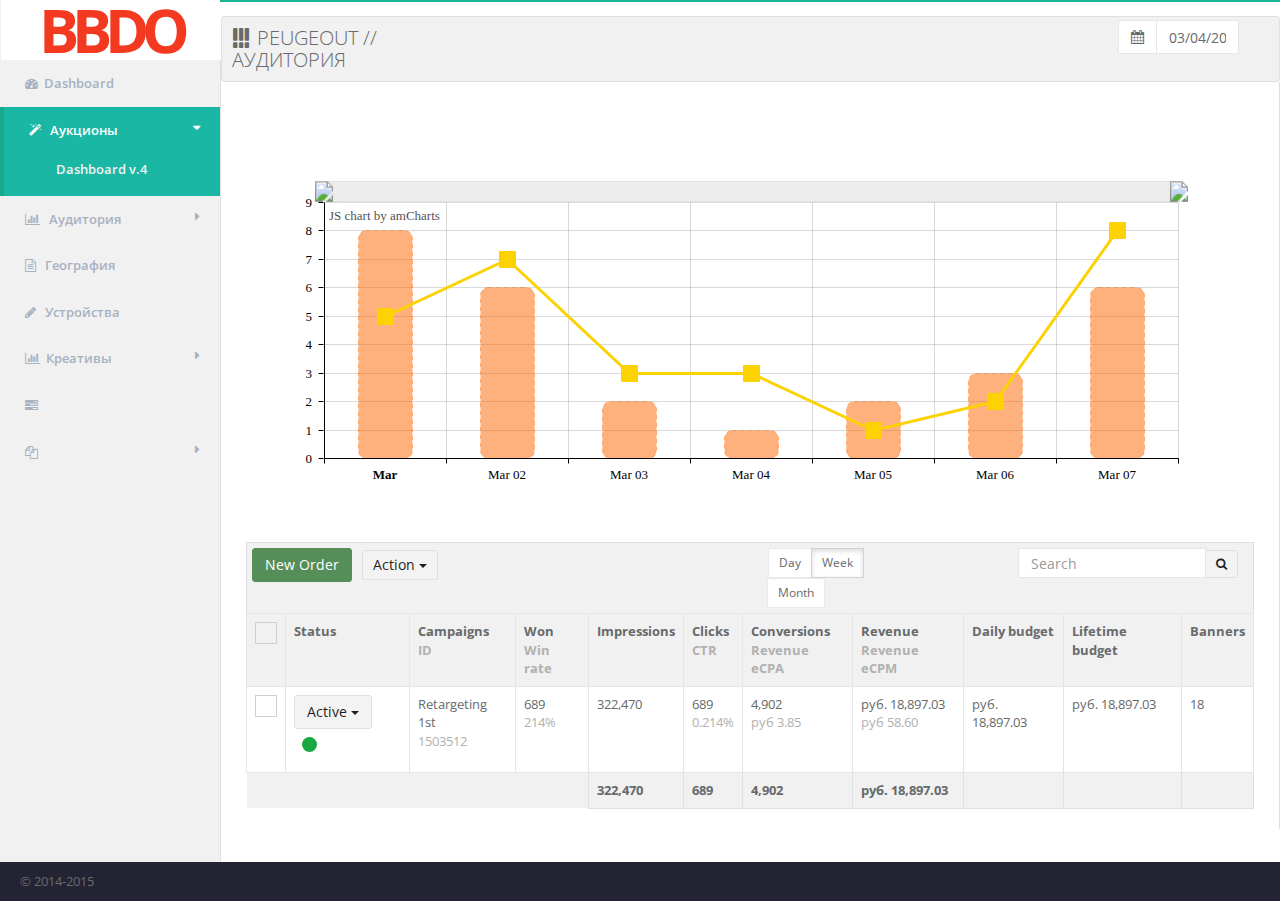
==== commit b9097e71: "index" ====
--- a/index.html
+++ b/index.html
@@ -1,764 +1,175 @@
 <!DOCTYPE html>
 <html>
-
 <head>
-
-    <meta charset="utf-8">
-    <meta name="viewport" content="width=device-width, initial-scale=1.0">
-
-    <title>INSPINIA | Dashboard</title>
-
-    <link href="css/bootstrap.min.css" rel="stylesheet">
-    <link href="font-awesome/css/font-awesome.css" rel="stylesheet">
-
-    <!-- Toastr style -->
-    <link href="css/plugins/toastr/toastr.min.css" rel="stylesheet">
-
-    <!-- Gritter -->
-    <link href="js/plugins/gritter/jquery.gritter.css" rel="stylesheet">
-
-    <link href="css/animate.css" rel="stylesheet">
-    <link href="css/style.css" rel="stylesheet">
-
+<meta charset="utf-8">
+<meta name="viewport" content="width=device-width, initial-scale=1.0">
+<title>INSPINIA | Dashboard v.4</title>
+<link href="css/bootstrap.min.css" rel="stylesheet">
+<link href="font-awesome/css/font-awesome.css" rel="stylesheet">
+<!-- Morris -->
+<link href="css/plugins/morris/morris-0.4.3.min.css" rel="stylesheet">
+<link href="css/plugins/iCheck/custom.css" rel="stylesheet">
+<link href="css/animate.css" rel="stylesheet">
+<link href="css/style.css" rel="stylesheet">
+<link href="css/zh-style.css" rel="stylesheet">
 </head>
-
 <body>
-    <div id="wrapper">
-        <nav class="navbar-default navbar-static-side" role="navigation">
-            <div class="sidebar-collapse">
-                <ul class="nav" id="side-menu">
-                    <li class="nav-header">
-                        <div class="dropdown profile-element"> <span>
-                            <img alt="image" class="img-circle" src="img/profile_small.jpg" />
-                             </span>
-                            <a data-toggle="dropdown" class="dropdown-toggle" href="#">
-                            <span class="clear"> <span class="block m-t-xs"> <strong class="font-bold">David Williams</strong>
-                             </span> <span class="text-muted text-xs block">Art Director <b class="caret"></b></span> </span> </a>
-                            <ul class="dropdown-menu animated fadeInRight m-t-xs">
-                                <li><a href="profile.html">Profile</a></li>
-                                <li><a href="contacts.html">Contacts</a></li>
-                                <li><a href="mailbox.html">Mailbox</a></li>
-                                <li class="divider"></li>
-                                <li><a href="login.html">Logout</a></li>
-                            </ul>
+<div id="wrapper">
+    <nav class="navbar-default navbar-static-side" role="navigation">
+        <div class="sidebar-collapse">
+            <div class="logo-sidebar-holder">
+                <a href="#" class="logo-sidebar">BBDO</a>
+            </div>
+            <ul class="nav" id="side-menu">
+                <li>
+                    <a href="layouts.html"><i class="fa fa-tachometer"></i><span class="nav-label">Dashboard</span></a>
+                </li>
+                <li class="active">
+                    <a href="index.html"><i class="fa fa-magic"></i></i> <span class="nav-label">Аукционы</span> <span class="fa arrow"></span></a>
+                    <ul class="nav nav-second-level">
+                        <li class="active"><a href="dashboard_4_1.html">Dashboard v.4</a></li>
+                    </ul>
+                </li>
+                <li>
+                    <a href="#"><i class="fa fa-bar-chart-o"></i> <span class="nav-label">Аудитория</span><span class="fa arrow"></span></a>
+                    <ul class="nav nav-second-level">
+                        <li><a href="graph_sparkline.html">Sparkline Charts</a></li>
+                    </ul>
+                </li>
+                <li>
+                    <a href="mailbox.html"><i class="fa fa-file-text-o"></i></i> <span class="nav-label">География</span></a>
+                    <ul class="nav nav-second-level">
+                        <li><a href="email_template.html">Email templates</a></li>
+                    </ul>
+                </li>
+                <li>
+                    <a href="mailbox.html"><i class="fa fa-pencil"></i> <span class="nav-label">Устройства</span></a>
+                    <ul class="nav nav-second-level">
+                        <li><a href="email_template.html">Email templates</a></li>
+                    </ul>
+                </li>
+                <li>
+                    <a href="#"><i class="fa fa-bar-chart"></i><span class="nav-label">Креативы</span><span class="fa arrow"></span></a>
+                    <ul class="nav nav-second-level">
+                        <li><a href="form_editors.html">Text Editor</a></li>
+                    </ul>
+                </li>
+                <li>
+                    <a href="#"><i class="fa fa-tasks"></i> <span class="nav-label"></span></a>
+                    <ul class="nav nav-second-level">
+                        <li><a href="pin_board.html">Pin board</a></li>
+                    </ul>
+                </li>
+                <li>
+                    <a href="#"><i class="fa fa-files-o"></i> <span class="nav-label"> </span><span class="fa arrow"></span></a>
+                    <ul class="nav nav-second-level">
+                        <li><a href="empty_page.html">Empty page</a></li>
+                    </ul>
+                </li>
+            </ul>
+        </div>
+    </nav>
+    <div id="page-wrapper" class="white-bg">
+        <div class="wrapper wrapper-content">
+            <div class="container-fluid">
+                <section class="section-holder">
+                    <header class="section-header">
+                        <div class="row">
+                            <div class="name-holder pull-left col-xs-12 col-sm-6 col-md-4 col-lg-3">
+                                <h2><i class="fa fa-th-list fa-rotate-270"></i> PEUGEOUT // АУДИТОРИЯ</h2>
+                            </div>
+                            <div class="options-holder col-xs-12 col-sm-6 col-md-8 col-lg-9">
+                                <div class="input-group date pull-right col-lg-2">
+                                    <span class="input-group-addon"><i class="fa fa-calendar"></i></span><input type="text" class="form-control" value="03/04/2014">
+                                </div>
+                            </div>
                         </div>
-                        <div class="logo-element">
-                            IN+
+                    </header>
+                    <main class="section-body">
+                        <div class="row">
+                            <div class="col-xs-12 col-sm-12 col-md-12 col-lg-12">
+                                <div class="zh-chart-holder">
+                                       <div id="chartdiv" style="width: 100%; height: 400px; " ></div>
+                                </div>
+                            </div>
                         </div>
-                    </li>
-                    <li class="active">
-                        <a href="index.html"><i class="fa fa-th-large"></i> <span class="nav-label">Dashboards</span> <span class="fa arrow"></span></a>
-                        <ul class="nav nav-second-level">
-                            <li class="active"><a href="index.html">Dashboard v.1</a></li>
-                            <li ><a href="dashboard_2.html">Dashboard v.2</a></li>
-                            <li ><a href="dashboard_3.html">Dashboard v.3</a></li>
-                            <li ><a href="dashboard_4_1.html">Dashboard v.4</a></li>
-                        </ul>
-                    </li>
-                    <li>
-                        <a href="layouts.html"><i class="fa fa-diamond"></i> <span class="nav-label">Layouts</span> <span class="label label-primary pull-right">NEW</span></a>
-                    </li>
-                    <li>
-                        <a href="#"><i class="fa fa-bar-chart-o"></i> <span class="nav-label">Graphs</span><span class="fa arrow"></span></a>
-                        <ul class="nav nav-second-level">
-                            <li><a href="graph_flot.html">Flot Charts</a></li>
-                            <li><a href="graph_morris.html">Morris.js Charts</a></li>
-                            <li><a href="graph_rickshaw.html">Rickshaw Charts</a></li>
-                            <li><a href="graph_chartjs.html">Chart.js</a></li>
-                            <li><a href="graph_peity.html">Peity Charts</a></li>
-                            <li><a href="graph_sparkline.html">Sparkline Charts</a></li>
-                        </ul>
-                    </li>
-                    <li>
-                        <a href="mailbox.html"><i class="fa fa-envelope"></i> <span class="nav-label">Mailbox </span><span class="label label-warning pull-right">16/24</span></a>
-                        <ul class="nav nav-second-level">
-                            <li><a href="mailbox.html">Inbox</a></li>
-                            <li><a href="mail_detail.html">Email view</a></li>
-                            <li><a href="mail_compose.html">Compose email</a></li>
-                            <li><a href="email_template.html">Email templates</a></li>
-                        </ul>
-                    </li>
-                    <li>
-                        <a href="widgets.html"><i class="fa fa-flask"></i> <span class="nav-label">Widgets</span> </a>
-                    </li>
-                    <li>
-                        <a href="#"><i class="fa fa-edit"></i> <span class="nav-label">Forms</span><span class="fa arrow"></span></a>
-                        <ul class="nav nav-second-level">
-                            <li><a href="form_basic.html">Basic form</a></li>
-                            <li><a href="form_advanced.html">Advanced Plugins</a></li>
-                            <li><a href="form_wizard.html">Wizard</a></li>
-                            <li><a href="form_file_upload.html">File Upload</a></li>
-                            <li><a href="form_editors.html">Text Editor</a></li>
-                        </ul>
-                    </li>
-                    <li>
-                        <a href="#"><i class="fa fa-desktop"></i> <span class="nav-label">App Views</span>  <span class="pull-right label label-primary">SPECIAL</span></a>
-                        <ul class="nav nav-second-level">
-                            <li><a href="contacts.html">Contacts</a></li>
-                            <li><a href="profile.html">Profile</a></li>
-                            <li><a href="projects.html">Projects</a></li>
-                            <li><a href="project_detail.html">Project detail</a></li>
-                            <li><a href="file_manager.html">File manager</a></li>
-                            <li><a href="calendar.html">Calendar</a></li>
-                            <li><a href="faq.html">FAQ</a></li>
-                            <li><a href="timeline.html">Timeline</a></li>
-                            <li><a href="pin_board.html">Pin board</a></li>
-                        </ul>
-                    </li>
-                    <li>
-                        <a href="#"><i class="fa fa-files-o"></i> <span class="nav-label">Other Pages</span><span class="fa arrow"></span></a>
-                        <ul class="nav nav-second-level">
-                            <li><a href="search_results.html">Search results</a></li>
-                            <li><a href="lockscreen.html">Lockscreen</a></li>
-                            <li><a href="invoice.html">Invoice</a></li>
-                            <li><a href="login.html">Login</a></li>
-                            <li><a href="login_two_columns.html">Login v.2</a></li>
-                            <li><a href="register.html">Register</a></li>
-                            <li><a href="404.html">404 Page</a></li>
-                            <li><a href="500.html">500 Page</a></li>
-                            <li><a href="empty_page.html">Empty page</a></li>
-                        </ul>
-                    </li>
-                    <li>
-                        <a href="#"><i class="fa fa-globe"></i> <span class="nav-label">Miscellaneous</span><span class="label label-info pull-right">NEW</span></a>
-                        <ul class="nav nav-second-level">
-                            <li><a href="toastr_notifications.html">Notification</a></li>
-                            <li><a href="nestable_list.html">Nestable list</a></li>
-                            <li><a href="timeline_2.html">Timeline v.2</a></li>
-                            <li><a href="forum_main.html">Forum view</a></li>
-                            <li><a href="google_maps.html">Google maps</a></li>
-                            <li><a href="code_editor.html">Code editor</a></li>
-                            <li><a href="modal_window.html">Modal window</a></li>
-                            <li><a href="validation.html">Validation</a></li>
-                            <li><a href="tree_view.html">Tree view</a></li>
-                            <li><a href="chat_view.html">Chat view</a></li>
-                        </ul>
-                    </li>
-                    <li>
-                        <a href="#"><i class="fa fa-flask"></i> <span class="nav-label">UI Elements</span><span class="fa arrow"></span></a>
-                        <ul class="nav nav-second-level">
-                            <li><a href="typography.html">Typography</a></li>
-                            <li><a href="icons.html">Icons</a></li>
-                            <li><a href="draggable_panels.html">Draggable Panels</a></li>
-                            <li><a href="buttons.html">Buttons</a></li>
-                            <li><a href="video.html">Video</a></li>
-                            <li><a href="tabs_panels.html">Tabs & Panels</a></li>
-                            <li><a href="notifications.html">Notifications & Tooltips</a></li>
-                            <li><a href="badges_labels.html">Badges, Labels, Progress</a></li>
-                        </ul>
-                    </li>
-
-                    <li>
-                        <a href="grid_options.html"><i class="fa fa-laptop"></i> <span class="nav-label">Grid options</span></a>
-                    </li>
-                    <li>
-                        <a href="#"><i class="fa fa-table"></i> <span class="nav-label">Tables</span><span class="fa arrow"></span></a>
-                        <ul class="nav nav-second-level">
-                            <li><a href="table_basic.html">Static Tables</a></li>
-                            <li><a href="table_data_tables.html">Data Tables</a></li>
-                            <li><a href="jq_grid.html">jqGrid</a></li>
-                        </ul>
-                    </li>
-                    <li>
-                        <a href="#"><i class="fa fa-picture-o"></i> <span class="nav-label">Gallery</span><span class="fa arrow"></span></a>
-                        <ul class="nav nav-second-level">
-                            <li><a href="basic_gallery.html">Lightbox Gallery</a></li>
-                            <li><a href="carousel.html">Bootstrap Carusela</a></li>
-
-                        </ul>
-                    </li>
-                    <li>
-                        <a href="#"><i class="fa fa-sitemap"></i> <span class="nav-label">Menu Levels </span><span class="fa arrow"></span></a>
-                        <ul class="nav nav-second-level">
-                            <li>
-                                <a href="#">Third Level <span class="fa arrow"></span></a>
-                                <ul class="nav nav-third-level">
-                                    <li>
-                                        <a href="#">Third Level Item</a>
-                                    </li>
-                                    <li>
-                                        <a href="#">Third Level Item</a>
-                                    </li>
-                                    <li>
-                                        <a href="#">Third Level Item</a>
-                                    </li>
-
-                                </ul>
-                            </li>
-                            <li><a href="#">Second Level Item</a></li>
-                            <li>
-                                <a href="#">Second Level Item</a></li>
-                            <li>
-                                <a href="#">Second Level Item</a></li>
-                        </ul>
-                    </li>
-                    <li>
-                        <a href="css_animation.html"><i class="fa fa-magic"></i> <span class="nav-label">CSS Animations </span><span class="label label-info pull-right">62</span></a>
-                    </li>
-                    <li class="landing_link">
-                        <a target="_blank" href="Landing_page/index.html"><i class="fa fa-star"></i> <span class="nav-label">Landing Page</span> <span class="label label-warning pull-right">NEW</span></a>
-                    </li>
-                    <li class="special_link">
-                        <a href="package.html"><i class="fa fa-database"></i> <span class="nav-label">Package</span></a>
-                    </li>
-                </ul>
-
-            </div>
-        </nav>
-
-        <div id="page-wrapper" class="gray-bg dashbard-1">
-        <div class="row border-bottom">
-        <nav class="navbar navbar-static-top" role="navigation" style="margin-bottom: 0">
-        <div class="navbar-header">
-            <a class="navbar-minimalize minimalize-styl-2 btn btn-primary " href="#"><i class="fa fa-bars"></i> </a>
-            <form role="search" class="navbar-form-custom" method="post" action="search_results.html">
-                <div class="form-group">
-                    <input type="text" placeholder="Search for something..." class="form-control" name="top-search" id="top-search">
-                </div>
-            </form>
-        </div>
-            <ul class="nav navbar-top-links navbar-right">
-                <li>
-                    <span class="m-r-sm text-muted welcome-message">Welcome to INSPINIA+ Admin Theme.</span>
-                </li>
-                <li class="dropdown">
-                    <a class="dropdown-toggle count-info" data-toggle="dropdown" href="#">
-                        <i class="fa fa-envelope"></i>  <span class="label label-warning">16</span>
-                    </a>
-                    <ul class="dropdown-menu dropdown-messages">
-                        <li>
-                            <div class="dropdown-messages-box">
-                                <a href="profile.html" class="pull-left">
-                                    <img alt="image" class="img-circle" src="img/a7.jpg">
-                                </a>
-                                <div class="media-body">
-                                    <small class="pull-right">46h ago</small>
-                                    <strong>Mike Loreipsum</strong> started following <strong>Monica Smith</strong>. <br>
-                                    <small class="text-muted">3 days ago at 7:58 pm - 10.06.2014</small>
+                        <div class="row table-options">
+                            <div class="col-sm-5 m-b-xs col-lg-6">
+                                <div class="row">
+                                    <a onclick="fnClickAddRow();" href="javascript:void(0);" class="btn btn-primary pull-left new-order">New Order</a>
+                                    <button data-toggle="dropdown" class="btn btn-default dropdown-toggle zh-btn-default" aria-expanded="false">Action <span class="caret"></span></button>
                                 </div>
                             </div>
-                        </li>
-                        <li class="divider"></li>
-                        <li>
-                            <div class="dropdown-messages-box">
-                                <a href="profile.html" class="pull-left">
-                                    <img alt="image" class="img-circle" src="img/a4.jpg">
-                                </a>
-                                <div class="media-body ">
-                                    <small class="pull-right text-navy">5h ago</small>
-                                    <strong>Chris Johnatan Overtunk</strong> started following <strong>Monica Smith</strong>. <br>
-                                    <small class="text-muted">Yesterday 1:21 pm - 11.06.2014</small>
+                            <div class="col-sm-4 m-b-xs col-lg-2">
+                                <div data-toggle="buttons" class="btn-group">
+                                    <label class="btn btn-sm btn-white"> <input type="radio" id="option1" name="options"> Day </label>
+                                    <label class="btn btn-sm btn-white active"> <input type="radio" id="option2" name="options"> Week </label>
+                                    <label class="btn btn-sm btn-white"> <input type="radio" id="option3" name="options"> Month </label>
                                 </div>
                             </div>
-                        </li>
-                        <li class="divider"></li>
-                        <li>
-                            <div class="dropdown-messages-box">
-                                <a href="profile.html" class="pull-left">
-                                    <img alt="image" class="img-circle" src="img/profile.jpg">
-                                </a>
-                                <div class="media-body ">
-                                    <small class="pull-right">23h ago</small>
-                                    <strong>Monica Smith</strong> love <strong>Kim Smith</strong>. <br>
-                                    <small class="text-muted">2 days ago at 2:30 am - 11.06.2014</small>
-                                </div>
-                            </div>
-                        </li>
-                        <li class="divider"></li>
-                        <li>
-                            <div class="text-center link-block">
-                                <a href="mailbox.html">
-                                    <i class="fa fa-envelope"></i> <strong>Read All Messages</strong>
-                                </a>
-                            </div>
-                        </li>
-                    </ul>
-                </li>
-                <li class="dropdown">
-                    <a class="dropdown-toggle count-info" data-toggle="dropdown" href="#">
-                        <i class="fa fa-bell"></i>  <span class="label label-primary">8</span>
-                    </a>
-                    <ul class="dropdown-menu dropdown-alerts">
-                        <li>
-                            <a href="mailbox.html">
-                                <div>
-                                    <i class="fa fa-envelope fa-fw"></i> You have 16 messages
-                                    <span class="pull-right text-muted small">4 minutes ago</span>
-                                </div>
-                            </a>
-                        </li>
-                        <li class="divider"></li>
-                        <li>
-                            <a href="profile.html">
-                                <div>
-                                    <i class="fa fa-twitter fa-fw"></i> 3 New Followers
-                                    <span class="pull-right text-muted small">12 minutes ago</span>
-                                </div>
-                            </a>
-                        </li>
-                        <li class="divider"></li>
-                        <li>
-                            <a href="grid_options.html">
-                                <div>
-                                    <i class="fa fa-upload fa-fw"></i> Server Rebooted
-                                    <span class="pull-right text-muted small">4 minutes ago</span>
-                                </div>
-                            </a>
-                        </li>
-                        <li class="divider"></li>
-                        <li>
-                            <div class="text-center link-block">
-                                <a href="notifications.html">
-                                    <strong>See All Alerts</strong>
-                                    <i class="fa fa-angle-right"></i>
-                                </a>
-                            </div>
-                        </li>
-                    </ul>
-                </li>
-
-
-                <li>
-                    <a href="login.html">
-                        <i class="fa fa-sign-out"></i> Log out
-                    </a>
-                </li>
-            </ul>
-
-        </nav>
-        </div>
-                <div class="row  border-bottom white-bg dashboard-header">
-
-                    <div class="col-sm-3">
-                        <h2>Welcome Amelia</h2>
-                        <small>You have 42 messages and 6 notifications.</small>
-                        <ul class="list-group clear-list m-t">
-                            <li class="list-group-item fist-item">
-                                <span class="pull-right">
-                                    09:00 pm
-                                </span>
-                                <span class="label label-success">1</span> Please contact me
-                            </li>
-                            <li class="list-group-item">
-                                <span class="pull-right">
-                                    10:16 am
-                                </span>
-                                <span class="label label-info">2</span> Sign a contract
-                            </li>
-                            <li class="list-group-item">
-                                <span class="pull-right">
-                                    08:22 pm
-                                </span>
-                                <span class="label label-primary">3</span> Open new shop
-                            </li>
-                            <li class="list-group-item">
-                                <span class="pull-right">
-                                    11:06 pm
-                                </span>
-                                <span class="label label-default">4</span> Call back to Sylvia
-                            </li>
-                            <li class="list-group-item">
-                                <span class="pull-right">
-                                    12:00 am
-                                </span>
-                                <span class="label label-primary">5</span> Write a letter to Sandra
-                            </li>
-                        </ul>
-                    </div>
-                    <div class="col-sm-6">
-                        <div class="flot-chart dashboard-chart">
-                            <div class="flot-chart-content" id="flot-dashboard-chart"></div>
+                            <div class="col-sm-3 col-lg-3 col-lg-offset-1">
+                                <div class="input-group"><input type="text" placeholder="Search" class="input-sm form-control"> <span class="input-group-btn">
+                                    <button type="button" class="btn btn-sm btn-default zh-btn-default"><i class="fa fa-search"></i></button> </span></div>
+                            </div>
                         </div>
-                        <div class="row text-left">
-                            <div class="col-xs-4">
-                                <div class=" m-l-md">
-                                <span class="h4 font-bold m-t block">$ 406,100</span>
-                                <small class="text-muted m-b block">Sales marketing report</small>
-                                </div>
-                            </div>
-                            <div class="col-xs-4">
-                                <span class="h4 font-bold m-t block">$ 150,401</span>
-                                <small class="text-muted m-b block">Annual sales revenue</small>
-                            </div>
-                            <div class="col-xs-4">
-                                <span class="h4 font-bold m-t block">$ 16,822</span>
-                                <small class="text-muted m-b block">Half-year revenue margin</small>
-                            </div>
-
+                        <div class="row">
+                            <table class="table zh-table-1 zh-table-last-row">
+                                <thead>
+                                    <tr>
+                                        <th><form action=""><input type="checkbox" class="i-checks" name="input[]"></form></th>
+                                        <th>Status</th>
+                                        <th>Campaigns<span class="grey-helper">ID</span></th>
+                                        <th>Won<span class="grey-helper">Win rate</span></th>
+                                        <th>Impressions</th>
+                                        <th>Clicks<span class="grey-helper">CTR</span></th>
+                                        <th>Conversions<span class="grey-helper">Revenue eCPA</span></th>
+                                        <th>Revenue<span class="grey-helper">Revenue eCPM</span></th>
+                                        <th>Daily budget</th>
+                                        <th>Lifetime budget</th>
+                                        <th>Banners</th>
+                                    </tr>
+                                </thead>
+                                <tbody>
+                                    <tr>
+                                        <td><form action=""><input type="checkbox" class="i-checks" name="input[]"></form></td>
+                                        <td><button data-toggle="dropdown" class="btn btn-default pull-left zh-btn-default dropdown-toggle" aria-expanded="false">Active <span class="caret"></span></button><i class="status-circle green"></i></td>
+                                        <td>Retargeting 1st<span class="grey-helper">1503512</span></td>
+                                        <td>689<span class="grey-helper">214%</span></td>
+                                        <td>322,470</td>
+                                        <td>689<span class="grey-helper">0.214%</span></td>
+                                        <td>4,902<span class="grey-helper">руб 3.85</span></td>
+                                        <td>руб. 18,897.03<span class="grey-helper">руб 58.60</span></td>
+                                        <td>руб. 18,897.03</td>
+                                        <td>руб. 18,897.03</td>
+                                        <td>18</td>
+                                    </tr>
+                                    <tr>
+                                        <td></td>
+                                        <td></td>
+                                        <td></td>
+                                        <td></td>
+                                        <td class="resulted">322,470</td>
+                                        <td class="resulted">689</td>
+                                        <td class="resulted">4,902</td>
+                                        <td class="resulted">руб. 18,897.03</td>
+                                        <td class="resulted"></td>
+                                        <td class="resulted"></td>
+                                        <td class="resulted"></td>
+                                    </tr>
+                                </tbody>
+                            </table>
                         </div>
-                    </div>
-                    <div class="col-sm-3">
-                        <div class="statistic-box">
-                        <h4>
-                            Project Beta progress
-                        </h4>
-                        <p>
-                            You have two project with not compleated task.
-                        </p>
-                            <div class="row text-center">
-                                <div class="col-lg-6">
-                                    <canvas id="polarChart" width="80" height="80"></canvas>
-                                    <h5 >Kolter</h5>
-                                </div>
-                                <div class="col-lg-6">
-                                    <canvas id="doughnutChart" width="78" height="78"></canvas>
-                                    <h5 >Maxtor</h5>
-                                </div>
-                            </div>
-                            <div class="m-t">
-                                <small>Lorem Ipsum is simply dummy text of the printing and typesetting industry.</small>
-                            </div>
-
-                        </div>
-                    </div>
-
-            </div>
-        <div class="row">
-            <div class="col-lg-12">
-                <div class="wrapper wrapper-content">
-                        <div class="row">
-                        <div class="col-lg-4">
-                            <div class="ibox float-e-margins">
-                                <div class="ibox-title">
-                                    <h5>New data for the report</h5> <span class="label label-primary">IN+</span>
-                                    <div class="ibox-tools">
-                                        <a class="collapse-link">
-                                            <i class="fa fa-chevron-up"></i>
-                                        </a>
-                                        <a class="dropdown-toggle" data-toggle="dropdown" href="#">
-                                            <i class="fa fa-wrench"></i>
-                                        </a>
-                                        <ul class="dropdown-menu dropdown-user">
-                                            <li><a href="#">Config option 1</a>
-                                            </li>
-                                            <li><a href="#">Config option 2</a>
-                                            </li>
-                                        </ul>
-                                        <a class="close-link">
-                                            <i class="fa fa-times"></i>
-                                        </a>
-                                    </div>
-                                </div>
-                                <div class="ibox-content">
-                                    <div>
-
-                                        <div class="pull-right text-right">
-
-                                            <span class="bar_dashboard">5,3,9,6,5,9,7,3,5,2,4,7,3,2,7,9,6,4,5,7,3,2,1,0,9,5,6,8,3,2,1</span>
-                                            <br/>
-                                            <small class="font-bold">$ 20 054.43</small>
-                                        </div>
-                                        <h4>NYS report new data!
-                                            <br/>
-                                            <small class="m-r"><a href="graph_flot.html"> Check the stock price! </a> </small>
-                                        </h4>
-                                        </div>
-                                    </div>
-                                </div>
-                            <div class="ibox float-e-margins">
-                                <div class="ibox-title">
-                                    <h5>Read below comments and tweets</h5>
-                                    <div class="ibox-tools">
-                                        <a class="collapse-link">
-                                            <i class="fa fa-chevron-up"></i>
-                                        </a>
-                                        <a class="dropdown-toggle" data-toggle="dropdown" href="#">
-                                            <i class="fa fa-wrench"></i>
-                                        </a>
-                                        <ul class="dropdown-menu dropdown-user">
-                                            <li><a href="#">Config option 1</a>
-                                            </li>
-                                            <li><a href="#">Config option 2</a>
-                                            </li>
-                                        </ul>
-                                        <a class="close-link">
-                                            <i class="fa fa-times"></i>
-                                        </a>
-                                    </div>
-                                </div>
-                                <div class="ibox-content no-padding">
-                                    <ul class="list-group">
-                                        <li class="list-group-item">
-                                            <p><a class="text-info" href="#">@Alan Marry</a> I belive that. Lorem Ipsum is simply dummy text of the printing and typesetting industry.</p>
-                                            <small class="block text-muted"><i class="fa fa-clock-o"></i> 1 minuts ago</small>
-                                        </li>
-                                        <li class="list-group-item">
-                                            <p><a class="text-info" href="#">@Stock Man</a> Check this stock chart. This price is crazy! </p>
-                                            <div class="text-center m">
-                                                <span id="sparkline8"></span>
-                                            </div>
-                                            <small class="block text-muted"><i class="fa fa-clock-o"></i> 2 hours ago</small>
-                                        </li>
-                                        <li class="list-group-item">
-                                            <p><a class="text-info" href="#">@Kevin Smith</a> Lorem ipsum unknown printer took a galley </p>
-                                            <small class="block text-muted"><i class="fa fa-clock-o"></i> 2 minuts ago</small>
-                                        </li>
-                                        <li class="list-group-item ">
-                                            <p><a class="text-info" href="#">@Jonathan Febrick</a> The standard chunk of Lorem Ipsum</p>
-                                            <small class="block text-muted"><i class="fa fa-clock-o"></i> 1 hour ago</small>
-                                        </li>
-                                        <li class="list-group-item">
-                                            <p><a class="text-info" href="#">@Alan Marry</a> I belive that. Lorem Ipsum is simply dummy text of the printing and typesetting industry.</p>
-                                            <small class="block text-muted"><i class="fa fa-clock-o"></i> 1 minuts ago</small>
-                                        </li>
-                                        <li class="list-group-item">
-                                            <p><a class="text-info" href="#">@Kevin Smith</a> Lorem ipsum unknown printer took a galley </p>
-                                            <small class="block text-muted"><i class="fa fa-clock-o"></i> 2 minuts ago</small>
-                                        </li>
-                                    </ul>
-                                </div>
-                            </div>
-                        </div>
-                            <div class="col-lg-4">
-                                <div class="ibox float-e-margins">
-                                    <div class="ibox-title">
-                                        <h5>Your daily feed</h5>
-                                        <div class="ibox-tools">
-                                            <span class="label label-warning-light">10 Messages</span>
-                                           </div>
-                                    </div>
-                                    <div class="ibox-content">
-
-                                        <div>
-                                            <div class="feed-activity-list">
-
-                                                <div class="feed-element">
-                                                    <a href="profile.html" class="pull-left">
-                                                        <img alt="image" class="img-circle" src="img/profile.jpg">
-                                                    </a>
-                                                    <div class="media-body ">
-                                                        <small class="pull-right">5m ago</small>
-                                                        <strong>Monica Smith</strong> posted a new blog. <br>
-                                                        <small class="text-muted">Today 5:60 pm - 12.06.2014</small>
-
-                                                    </div>
-                                                </div>
-
-                                                <div class="feed-element">
-                                                    <a href="profile.html" class="pull-left">
-                                                        <img alt="image" class="img-circle" src="img/a2.jpg">
-                                                    </a>
-                                                    <div class="media-body ">
-                                                        <small class="pull-right">2h ago</small>
-                                                        <strong>Mark Johnson</strong> posted message on <strong>Monica Smith</strong> site. <br>
-                                                        <small class="text-muted">Today 2:10 pm - 12.06.2014</small>
-                                                    </div>
-                                                </div>
-                                                <div class="feed-element">
-                                                    <a href="profile.html" class="pull-left">
-                                                        <img alt="image" class="img-circle" src="img/a3.jpg">
-                                                    </a>
-                                                    <div class="media-body ">
-                                                        <small class="pull-right">2h ago</small>
-                                                        <strong>Janet Rosowski</strong> add 1 photo on <strong>Monica Smith</strong>. <br>
-                                                        <small class="text-muted">2 days ago at 8:30am</small>
-                                                    </div>
-                                                </div>
-                                                <div class="feed-element">
-                                                    <a href="profile.html" class="pull-left">
-                                                        <img alt="image" class="img-circle" src="img/a4.jpg">
-                                                    </a>
-                                                    <div class="media-body ">
-                                                        <small class="pull-right text-navy">5h ago</small>
-                                                        <strong>Chris Johnatan Overtunk</strong> started following <strong>Monica Smith</strong>. <br>
-                                                        <small class="text-muted">Yesterday 1:21 pm - 11.06.2014</small>
-                                                        <div class="actions">
-                                                            <a class="btn btn-xs btn-white"><i class="fa fa-thumbs-up"></i> Like </a>
-                                                            <a class="btn btn-xs btn-white"><i class="fa fa-heart"></i> Love</a>
-                                                        </div>
-                                                    </div>
-                                                </div>
-                                                <div class="feed-element">
-                                                    <a href="profile.html" class="pull-left">
-                                                        <img alt="image" class="img-circle" src="img/a5.jpg">
-                                                    </a>
-                                                    <div class="media-body ">
-                                                        <small class="pull-right">2h ago</small>
-                                                        <strong>Kim Smith</strong> posted message on <strong>Monica Smith</strong> site. <br>
-                                                        <small class="text-muted">Yesterday 5:20 pm - 12.06.2014</small>
-                                                        <div class="well">
-                                                            Lorem Ipsum is simply dummy text of the printing and typesetting industry. Lorem Ipsum has been the industry's standard dummy text ever since the 1500s.
-                                                            Over the years, sometimes by accident, sometimes on purpose (injected humour and the like).
-                                                        </div>
-                                                        <div class="pull-right">
-                                                            <a class="btn btn-xs btn-white"><i class="fa fa-thumbs-up"></i> Like </a>
-                                                        </div>
-                                                    </div>
-                                                </div>
-                                                <div class="feed-element">
-                                                    <a href="profile.html" class="pull-left">
-                                                        <img alt="image" class="img-circle" src="img/profile.jpg">
-                                                    </a>
-                                                    <div class="media-body ">
-                                                        <small class="pull-right">23h ago</small>
-                                                        <strong>Monica Smith</strong> love <strong>Kim Smith</strong>. <br>
-                                                        <small class="text-muted">2 days ago at 2:30 am - 11.06.2014</small>
-                                                    </div>
-                                                </div>
-                                                <div class="feed-element">
-                                                    <a href="profile.html" class="pull-left">
-                                                        <img alt="image" class="img-circle" src="img/a7.jpg">
-                                                    </a>
-                                                    <div class="media-body ">
-                                                        <small class="pull-right">46h ago</small>
-                                                        <strong>Mike Loreipsum</strong> started following <strong>Monica Smith</strong>. <br>
-                                                        <small class="text-muted">3 days ago at 7:58 pm - 10.06.2014</small>
-                                                    </div>
-                                                </div>
-                                            </div>
-
-                                            <button class="btn btn-primary btn-block m-t"><i class="fa fa-arrow-down"></i> Show More</button>
-
-                                        </div>
-
-                                    </div>
-                                </div>
-
-                            </div>
-                        <div class="col-lg-4">
-                            <div class="ibox float-e-margins">
-                                <div class="ibox-title">
-                                    <h5>Alpha project</h5>
-                                    <div class="ibox-tools">
-                                        <a class="collapse-link">
-                                            <i class="fa fa-chevron-up"></i>
-                                        </a>
-                                        <a class="dropdown-toggle" data-toggle="dropdown" href="#">
-                                            <i class="fa fa-wrench"></i>
-                                        </a>
-                                        <ul class="dropdown-menu dropdown-user">
-                                            <li><a href="#">Config option 1</a>
-                                            </li>
-                                            <li><a href="#">Config option 2</a>
-                                            </li>
-                                        </ul>
-                                        <a class="close-link">
-                                            <i class="fa fa-times"></i>
-                                        </a>
-                                    </div>
-                                </div>
-                                <div class="ibox-content ibox-heading">
-                                    <h3>You have meeting today!</h3>
-                                    <small><i class="fa fa-map-marker"></i> Meeting is on 6:00am. Check your schedule to see detail.</small>
-                                </div>
-                                <div class="ibox-content inspinia-timeline">
-
-                                    <div class="timeline-item">
-                                        <div class="row">
-                                            <div class="col-xs-3 date">
-                                                <i class="fa fa-briefcase"></i>
-                                                6:00 am
-                                                <br/>
-                                                <small class="text-navy">2 hour ago</small>
-                                            </div>
-                                            <div class="col-xs-7 content no-top-border">
-                                                <p class="m-b-xs"><strong>Meeting</strong></p>
-
-                                                <p>Conference on the sales results for the previous year. Monica please examine sales trends in marketing and products. Below please find the current status of the
-                                                    sale.</p>
-
-                                                <p><span data-diameter="40" class="updating-chart">5,3,9,6,5,9,7,3,5,2,5,3,9,6,5,9,4,7,3,2,9,8,7,4,5,1,2,9,5,4,7,2,7,7,3,5,2</span></p>
-                                            </div>
-                                        </div>
-                                    </div>
-                                    <div class="timeline-item">
-                                        <div class="row">
-                                            <div class="col-xs-3 date">
-                                                <i class="fa fa-file-text"></i>
-                                                7:00 am
-                                                <br/>
-                                                <small class="text-navy">3 hour ago</small>
-                                            </div>
-                                            <div class="col-xs-7 content">
-                                                <p class="m-b-xs"><strong>Send documents to Mike</strong></p>
-                                                <p>Lorem Ipsum is simply dummy text of the printing and typesetting industry. Lorem Ipsum has been the industry's standard dummy text ever since.</p>
-                                            </div>
-                                        </div>
-                                    </div>
-                                    <div class="timeline-item">
-                                        <div class="row">
-                                            <div class="col-xs-3 date">
-                                                <i class="fa fa-coffee"></i>
-                                                8:00 am
-                                                <br/>
-                                            </div>
-                                            <div class="col-xs-7 content">
-                                                <p class="m-b-xs"><strong>Coffee Break</strong></p>
-                                                <p>
-                                                    Go to shop and find some products.
-                                                    Lorem Ipsum is simply dummy text of the printing and typesetting industry. Lorem Ipsum has been the industry's.
-                                                </p>
-                                            </div>
-                                        </div>
-                                    </div>
-                                    <div class="timeline-item">
-                                        <div class="row">
-                                            <div class="col-xs-3 date">
-                                                <i class="fa fa-phone"></i>
-                                                11:00 am
-                                                <br/>
-                                                <small class="text-navy">21 hour ago</small>
-                                            </div>
-                                            <div class="col-xs-7 content">
-                                                <p class="m-b-xs"><strong>Phone with Jeronimo</strong></p>
-                                                <p>
-                                                    Lorem Ipsum has been the industry's standard dummy text ever since.
-                                                </p>
-                                            </div>
-                                        </div>
-                                    </div>
-                                    <div class="timeline-item">
-                                        <div class="row">
-                                            <div class="col-xs-3 date">
-                                                <i class="fa fa-user-md"></i>
-                                                09:00 pm
-                                                <br/>
-                                                <small>21 hour ago</small>
-                                            </div>
-                                            <div class="col-xs-7 content">
-                                                <p class="m-b-xs"><strong>Go to the doctor dr Smith</strong></p>
-                                                <p>
-                                                    Find some issue and go to doctor.
-                                                </p>
-                                            </div>
-                                        </div>
-                                    </div>
-                                    <div class="timeline-item">
-                                        <div class="row">
-                                            <div class="col-xs-3 date">
-                                                <i class="fa fa-comments"></i>
-                                                12:50 pm
-                                                <br/>
-                                                <small class="text-navy">48 hour ago</small>
-                                            </div>
-                                            <div class="col-xs-7 content">
-                                                <p class="m-b-xs"><strong>Chat with Monica and Sandra</strong></p>
-                                                <p>
-                                                    Web sites still in their infancy. Various versions have evolved over the years, sometimes by accident, sometimes on purpose (injected humour and the like).
-                                                </p>
-                                            </div>
-                                        </div>
-                                    </div>
-
-                                </div>
-                            </div>
-                        </div>
-
-                        </div>
-                </div>
-                <div class="footer">
-                    <div class="pull-right">
-                        10GB of <strong>250GB</strong> Free.
-                    </div>
-                    <div>
-                        <strong>Copyright</strong> Example Company &copy; 2014-2015
-                    </div>
-                </div>
+                    </main>
+                </section>
             </div>
         </div>
-
-        </div>
     </div>
+</div>
+<div class="footer">
+    <div class="copyright-holder">
+        &copy; 2014-2015
+    </div>
+</div>
 
     <!-- Mainly scripts -->
     <script src="js/jquery-2.1.1.js"></script>
@@ -769,9 +180,10 @@
     <!-- Flot -->
     <script src="js/plugins/flot/jquery.flot.js"></script>
     <script src="js/plugins/flot/jquery.flot.tooltip.min.js"></script>
-    <script src="js/plugins/flot/jquery.flot.spline.js"></script>
     <script src="js/plugins/flot/jquery.flot.resize.js"></script>
     <script src="js/plugins/flot/jquery.flot.pie.js"></script>
+    <script src="js/plugins/flot/jquery.flot.time.js"></script>
+
 
     <!-- Peity -->
     <script src="js/plugins/peity/jquery.peity.min.js"></script>
@@ -780,157 +192,196 @@
     <!-- Custom and plugin javascript -->
     <script src="js/inspinia.js"></script>
     <script src="js/plugins/pace/pace.min.js"></script>
+    <!-- iCheck -->
+    <script src="js/plugins/iCheck/icheck.min.js"></script>
 
     <!-- jQuery UI -->
     <script src="js/plugins/jquery-ui/jquery-ui.min.js"></script>
 
-    <!-- GITTER -->
-    <script src="js/plugins/gritter/jquery.gritter.min.js"></script>
+    <!-- Jvectormap -->
+    <script src="js/plugins/jvectormap/jquery-jvectormap-1.2.2.min.js"></script>
+    <script src="js/plugins/jvectormap/jquery-jvectormap-world-mill-en.js"></script>
+
+    <!-- EayPIE -->
+    <script src="js/plugins/easypiechart/jquery.easypiechart.js"></script>
 
     <!-- Sparkline -->
     <script src="js/plugins/sparkline/jquery.sparkline.min.js"></script>
 
     <!-- Sparkline demo data  -->
     <script src="js/demo/sparkline-demo.js"></script>
-
-    <!-- ChartJS-->
-    <script src="js/plugins/chartJs/Chart.min.js"></script>
-
-    <!-- Toastr -->
-    <script src="js/plugins/toastr/toastr.min.js"></script>
-
-
+    <script src="js/amcharts/amcharts.js"></script>
+    <script src="js/amcharts/serial.js"></script>
+    
     <script>
         $(document).ready(function() {
-            setTimeout(function() {
-                toastr.options = {
-                    closeButton: true,
-                    progressBar: true,
-                    showMethod: 'slideDown',
-                    timeOut: 4000
-                };
-                toastr.success('Responsive Admin Theme', 'Welcome to INSPINIA');
-
-            }, 1300);
-
-
-            var data1 = [
-                [0,4],[1,8],[2,5],[3,10],[4,4],[5,16],[6,5],[7,11],[8,6],[9,11],[10,30],[11,10],[12,13],[13,4],[14,3],[15,3],[16,6]
-            ];
-            var data2 = [
-                [0,1],[1,0],[2,2],[3,0],[4,1],[5,3],[6,1],[7,5],[8,2],[9,3],[10,2],[11,1],[12,0],[13,2],[14,8],[15,0],[16,0]
-            ];
-            $("#flot-dashboard-chart").length && $.plot($("#flot-dashboard-chart"), [
-                data1, data2
-            ],
-                    {
-                        series: {
-                            lines: {
-                                show: false,
-                                fill: true
-                            },
-                            splines: {
-                                show: true,
-                                tension: 0.4,
-                                lineWidth: 1,
-                                fill: 0.4
-                            },
-                            points: {
-                                radius: 0,
-                                show: true
-                            },
-                            shadowSize: 2
-                        },
-                        grid: {
-                            hoverable: true,
-                            clickable: true,
-                            tickColor: "#d5d5d5",
-                            borderWidth: 1,
-                            color: '#d5d5d5'
-                        },
-                        colors: ["#1ab394", "#464f88"],
-                        xaxis:{
-                        },
-                        yaxis: {
-                            ticks: 4
-                        },
-                        tooltip: false
+            AmCharts.makeChart("chartdiv",
+                {
+                    "type": "serial",
+                    "pathToImages": "http://cdn.amcharts.com/lib/3/images/",
+                    "categoryField": "date",
+                    "dataDateFormat": "YYYY-MM-DD",
+                    "autoMarginOffset": 40,
+                    "marginRight": 60,
+                    "marginTop": 60,
+                    "fontSize": 13,
+                    "theme": "default",
+                    "categoryAxis": {
+                        "parseDates": true
+                    },
+                    "chartCursor": {},
+                    "chartScrollbar": {},
+                    "trendLines": [],
+                    "graphs": [
+                        {
+                            "columnWidth": 0.44,
+                            "cornerRadiusTop": 8,
+                            "dashLength": 4,
+                            "fillAlphas": 0.51,
+                            "id": "AmGraph-1",
+                            "lineAlpha": 0.44,
+                            "title": "graph 1",
+                            "type": "column",
+                            "valueField": "column-1"
+                        },
+                        {
+                            "bullet": "square",
+                            "bulletBorderAlpha": 1,
+                            "bulletBorderThickness": 1,
+                            "bulletSize": 16,
+                            "id": "AmGraph-2",
+                            "lineThickness": 3,
+                            "title": "graph 2",
+                            "valueField": "column-2"
+                        }
+                    ],
+                    "guides": [],
+                    "valueAxes": [
+                        {
+                            "id": "ValueAxis-1",
+                            "title": ""
+                        }
+                    ],
+                    "allLabels": [],
+                    "balloon": {},
+                    "titles": [],
+                    "dataProvider": [
+                        {
+                            "date": "2014-03-01",
+                            "column-1": 8,
+                            "column-2": 5
+                        },
+                        {
+                            "date": "2014-03-02",
+                            "column-1": 6,
+                            "column-2": 7
+                        },
+                        {
+                            "date": "2014-03-03",
+                            "column-1": 2,
+                            "column-2": 3
+                        },
+                        {
+                            "date": "2014-03-04",
+                            "column-1": 1,
+                            "column-2": 3
+                        },
+                        {
+                            "date": "2014-03-05",
+                            "column-1": 2,
+                            "column-2": 1
+                        },
+                        {
+                            "date": "2014-03-06",
+                            "column-1": 3,
+                            "column-2": 2
+                        },
+                        {
+                            "date": "2014-03-07",
+                            "column-1": 6,
+                            "column-2": 8
+                        }
+                    ]
+                }
+            );
+            $('.i-checks').iCheck({
+                checkboxClass: 'icheckbox_square-green',
+                radioClass: 'iradio_square-green',
+            });
+
+            var mapData = {
+                "US": 298,
+                "SA": 200,
+                "DE": 220,
+                "FR": 540,
+                "CN": 120,
+                "AU": 760,
+                "BR": 550,
+                "IN": 200,
+                "GB": 120,
+            };
+
+            $('#world-map').vectorMap({
+                map: 'world_mill_en',
+                backgroundColor: "transparent",
+                regionStyle: {
+                    initial: {
+                        fill: '#e4e4e4',
+                        "fill-opacity": 0.9,
+                        stroke: 'none',
+                        "stroke-width": 0,
+                        "stroke-opacity": 0
                     }
-            );
-
-            var doughnutData = [
-                {
-                    value: 300,
-                    color: "#a3e1d4",
-                    highlight: "#1ab394",
-                    label: "App"
                 },
-                {
-                    value: 50,
-                    color: "#dedede",
-                    highlight: "#1ab394",
-                    label: "Software"
+
+                series: {
+                    regions: [{
+                        values: mapData,
+                        scale: ["#1ab394", "#22d6b1"],
+                        normalizeFunction: 'polynomial'
+                    }]
                 },
-                {
-                    value: 100,
-                    color: "#b5b8cf",
-                    highlight: "#1ab394",
-                    label: "Laptop"
+            });
+        });
+        $(function() {
+
+            var data = [{
+                label: "Sales 1",
+                data: 21,
+                color: "#d3d3d3",
+            }, {
+                label: "Sales 2",
+                data: 3,
+                color: "#bababa",
+            }, {
+                label: "Sales 3",
+                data: 15,
+                color: "#79d2c0",
+            }, {
+                label: "Sales 4",
+                data: 52,
+                color: "#1ab394",
+            }];
+
+            var plotObj = $.plot($("#flot-pie-chart"), data, {
+                series: {
+                    pie: {
+                        show: true
+                    }
+                },
+                grid: {
+                    hoverable: true
+                },
+                tooltip: true,
+                tooltipOpts: {
+                    content: "%p.0%, %s", // show percentages, rounding to 2 decimal places
+                    shifts: {
+                        x: 20,
+                        y: 0
+                    },
+                    defaultTheme: false
                 }
-            ];
-
-            var doughnutOptions = {
-                segmentShowStroke: true,
-                segmentStrokeColor: "#fff",
-                segmentStrokeWidth: 2,
-                percentageInnerCutout: 45, // This is 0 for Pie charts
-                animationSteps: 100,
-                animationEasing: "easeOutBounce",
-                animateRotate: true,
-                animateScale: false,
-            };
-
-            var ctx = document.getElementById("doughnutChart").getContext("2d");
-            var DoughnutChart = new Chart(ctx).Doughnut(doughnutData, doughnutOptions);
-
-            var polarData = [
-                {
-                    value: 300,
-                    color: "#a3e1d4",
-                    highlight: "#1ab394",
-                    label: "App"
-                },
-                {
-                    value: 140,
-                    color: "#dedede",
-                    highlight: "#1ab394",
-                    label: "Software"
-                },
-                {
-                    value: 200,
-                    color: "#b5b8cf",
-                    highlight: "#1ab394",
-                    label: "Laptop"
-                }
-            ];
-
-            var polarOptions = {
-                scaleShowLabelBackdrop: true,
-                scaleBackdropColor: "rgba(255,255,255,0.75)",
-                scaleBeginAtZero: true,
-                scaleBackdropPaddingY: 1,
-                scaleBackdropPaddingX: 1,
-                scaleShowLine: true,
-                segmentShowStroke: true,
-                segmentStrokeColor: "#fff",
-                segmentStrokeWidth: 2,
-                animationSteps: 100,
-                animationEasing: "easeOutBounce",
-                animateRotate: true,
-                animateScale: false,
-            };
-            var ctx = document.getElementById("polarChart").getContext("2d");
-            var Polarchart = new Chart(ctx).PolarArea(polarData, polarOptions);
+            });
 
         });
     </script>
--- a/css/plugins/morris/morris-0.4.3.min.css
+++ b/css/plugins/morris/morris-0.4.3.min.css
@@ -0,0 +1,2 @@
+.morris-hover{position:absolute;z-index:1000;}.morris-hover.morris-default-style{border-radius:10px;padding:6px;color:#666;background:rgba(255, 255, 255, 0.8);border:solid 2px rgba(230, 230, 230, 0.8);font-family:sans-serif;font-size:12px;text-align:center;}.morris-hover.morris-default-style .morris-hover-row-label{font-weight:bold;margin:0.25em 0;}
+.morris-hover.morris-default-style .morris-hover-point{white-space:nowrap;margin:0.1em 0;}--- a/css/plugins/iCheck/custom.css
+++ b/css/plugins/iCheck/custom.css
@@ -0,0 +1,59 @@
+/* iCheck plugin Square skin, green
+----------------------------------- */
+.icheckbox_square-green,
+.iradio_square-green {
+    display: inline-block;
+    *display: inline;
+    vertical-align: middle;
+    margin: 0;
+    padding: 0;
+    width: 22px;
+    height: 22px;
+    background: url(green.png) no-repeat;
+    border: none;
+    cursor: pointer;
+}
+
+.icheckbox_square-green {
+    background-position: 0 0;
+}
+.icheckbox_square-green.hover {
+    background-position: -24px 0;
+}
+.icheckbox_square-green.checked {
+    background-position: -48px 0;
+}
+.icheckbox_square-green.disabled {
+    background-position: -72px 0;
+    cursor: default;
+}
+.icheckbox_square-green.checked.disabled {
+    background-position: -96px 0;
+}
+
+.iradio_square-green {
+    background-position: -120px 0;
+}
+.iradio_square-green.hover {
+    background-position: -144px 0;
+}
+.iradio_square-green.checked {
+    background-position: -168px 0;
+}
+.iradio_square-green.disabled {
+    background-position: -192px 0;
+    cursor: default;
+}
+.iradio_square-green.checked.disabled {
+    background-position: -216px 0;
+}
+
+/* HiDPI support */
+@media (-o-min-device-pixel-ratio: 5/4), (-webkit-min-device-pixel-ratio: 1.25), (min-resolution: 120dpi) {
+    .icheckbox_square-green,
+    .iradio_square-green {
+        background-image: url(green@2x.png);
+        -webkit-background-size: 240px 24px;
+        background-size: 240px 24px;
+    }
+}--- a/css/style.css
+++ b/css/style.css
@@ -3676,14 +3676,16 @@
   margin: 8% auto 0;
 }
 .logo-name {
-  color: #e6e6e6;
+  /*color: #e6e6e6;*/
+  color: #E53827;
   font-size: 180px;
   font-weight: 800;
   letter-spacing: -10px;
   margin-bottom: 0px;
+  margin-left: -30px;
 }
 .middle-box h1 {
-  font-size: 170px;
+  font-size: 140px;
 }
 .wrapper .middle-box {
   margin-top: 140px;
@@ -5029,3 +5031,59 @@
     display: none;
   }
 }
+.zh-profile
+{
+  margin: 0 0 70px 0;
+}
+.refocus-sqrt
+{
+  width: 64px;
+  height: 64px;
+  background: #8E8E8E;
+  display: block;
+  color: #fff;
+  text-align: center;
+  line-height: 5;
+  margin: 160px auto 0;
+}
+.refocus-sqrt:hover
+{
+  color: #fff;
+  background: #a8a8a8;
+}
+.logo-bbdo
+{
+  height: 140px;
+  width: 100%;
+  background: #243746;
+  display: block;
+  color: #fff;
+  box-sizing: border-box;
+  padding: 40px 0 0 20px;
+  font-size: 40px;
+  font-weight: 900;
+  letter-spacing: -3.8px;
+}
+.logo-bbdo:hover
+{
+  color: #a7b1c2;
+}
+.navbar-fixed-top, .navbar-static-top
+{
+  background: #F3F3F5;
+}
+.zh-wrapper
+{
+  overflow: hidden;
+}
+.zh-new-company
+{
+  background: #1AB293;
+  color: #fff;
+  margin: 0 15px 0 0;
+}
+.zh-new-company:hover
+{
+  color: #fff;
+  background: #18a689;
+}--- a/css/zh-style.css
+++ b/css/zh-style.css
@@ -0,0 +1,232 @@
+/*От гео карт, добавляет высоту, начинает все дергаться, если будет проблема с свгшной картой
+ то смело стирайте это правило, но есть вероятность что сново будет дергаться все*/
+.jvectormap-label
+{
+	/*Импортант для того чтобы перебить атрибут*/
+	display: none !important;
+}
+.footer
+{
+	margin-top: -38px;
+	position: relative;
+	z-index: 999;
+	background: #242333;
+	border: 0;
+}
+#page-wrapper
+{
+	min-height: 100%;
+	padding-bottom: 39px;
+}
+html, body
+{
+	height: 100%;
+	min-height: 100%;
+}
+body
+{
+	height: 100%;
+	background: #f1f1f1;
+}
+.logo-sidebar-holder
+{
+	text-align: center;
+	background: #fff;
+	line-height: 1;
+	position: relative;
+	right: -1px;
+	border-right: 1px solid #fff;
+}
+.logo-sidebar
+{
+	color: #F33920;
+	text-transform: uppercase;
+	font-weight: bold;
+	font-size: 6rem;
+	letter-spacing: -7px;
+}
+.logo-sidebar:hover
+{
+	color: #F93920;
+}
+.navbar-default .nav > li > a:hover, .navbar-default .nav > li > a:focus
+{
+	background-color: #1AB7A4;
+	color: #f1f1f1;
+}
+.nav.nav-second-level.collapse.in li>a
+{
+	color: #f1f1f1;
+}
+.nav > li.active
+{
+	background-color: #1AB7A4; 
+}
+.nav > li > a:hover
+{
+	color: #f1f1f1;
+}
+.nav > li > a > .fa.arrow:before
+{
+	content: "\f0da";
+}
+.nav > li.active > a > .fa.arrow:before
+{
+	content: "\f0d7";
+}
+#page-wrapper
+{
+	border-left: 1px solid #E0E0E0;
+}
+#wrapper
+{
+	height: 100%;
+}
+.white-bg
+{
+	background: #fff;
+}
+table.zh-table-1 span.grey-helper
+{
+	display: block;
+}
+table.zh-table-1>thead
+{
+	background-color: #F1F1F1;
+}	table.zh-table-1>thead:first-child>tr:first-child>th
+	{
+		border: 1px solid #E5E5E5;		
+	}
+	table.zh-table-1>tbody>tr>
+	{
+		background-color: #fff;
+	}	table.zh-table-1>tbody>tr>td
+		{
+			border: 1px solid #E5E5E5;		
+		}
+
+
+span.grey-helper
+{
+	display: block;
+	color: #B1B1AF;
+}
+.square-city
+{
+	display: inline-block;
+	width: 10px;
+	height: 10px;
+	margin-left: .5rem;
+	margin-right: .5rem;
+	background-color: transparent;
+}
+.square-city.square-blue		{background-color: #28829D;}
+.square-city.square-green		{background-color: #57A83F;}
+.square-city.square-brown		{background-color: #CB6139;}
+.square-city.square-yellow		{background-color: #E8E935;}
+.square-city.square-seablue		{background-color: #42BFC5;}
+.square-city.square-lime		{background-color: #80D989;}
+.square-city.square-orange		{background-color: #E0A273;}
+.square-city.square-lemon		{background-color: #F5F287;}
+.square-city.square-lightblue	{background-color: #7BEEC7;}
+.square-city.square-grey		{background-color: #BFD9E8;}
+
+header.section-header
+{
+	background-color: #f1f1f1;
+	border: 1px solid #E0E0E0;
+	border-radius: 3px;
+	/*Начинаем убивать bootstrap*/
+	padding-left: 40px;
+	padding-right: 40px;
+	margin-left: -40px;
+	margin-right: -40px;
+	margin-top: -4px;
+}
+.section-header h2
+{
+	/*И даже здесь делаем ужасные вещи с бутстрапом*/
+	margin-left: -30px;
+	margin-top: 10px;
+	font-size: 2rem;
+}
+.section-header h2 i
+{
+	font-size: 2rem;
+}
+main.section-body
+{
+	/*Продолжаем убивать бутстрап*/
+	margin-right: -40px;
+	padding-right: 40px;
+	border-right: 1px solid #E0E0E0;
+}
+.zh-chart-holder
+{
+	padding-top: 40px;
+	padding-bottom: 20px;
+}
+.options-holder
+{
+	padding-top: 3px;
+}
+.table-options
+{
+	background-color: #f1f1f1;
+	border: 1px solid #e0e0e0;
+	padding-top: 5px;
+	padding-left: 5px;
+	border-bottom: 0;
+}
+.table-options .btn-default
+{
+	margin-top: 2px;
+	margin-left: 1rem;
+	padding: 4px 10px;
+} 
+.new-order
+{
+	border-color: #558E59;
+	background-color: #558E59; 
+}
+table.zh-table-1>thead>tr>th:first-child form
+{
+	width: 22px;
+	margin: 0 auto;
+}
+table.zh-table-1>tbody>tr>td:first-child form
+{
+	width: 22px;
+	margin: 0 auto;
+}
+.status-circle
+{
+	width: 1.5rem;
+	display: inline-block;
+	height: 1.5rem;
+	margin: .8rem;
+	border-radius: 50%;
+}
+.status-circle.green
+{
+	background-color: #17A841;
+}
+.zh-btn-default
+{
+	border-color: #e0e0e0;
+	background-color: #F3F3F3;
+	color: #1F1F1F;
+}
+.zh-table-last-row>tbody>tr:last-child
+{
+	background-color: #F1F1F1;
+}
+.zh-table-last-row>tbody>tr:last-child td
+{
+	border: 0;
+	font-weight: bold;
+}
+.zh-table-last-row>tbody>tr:last-child td.resulted
+{
+	border: 1px solid #e0e0e0;
+}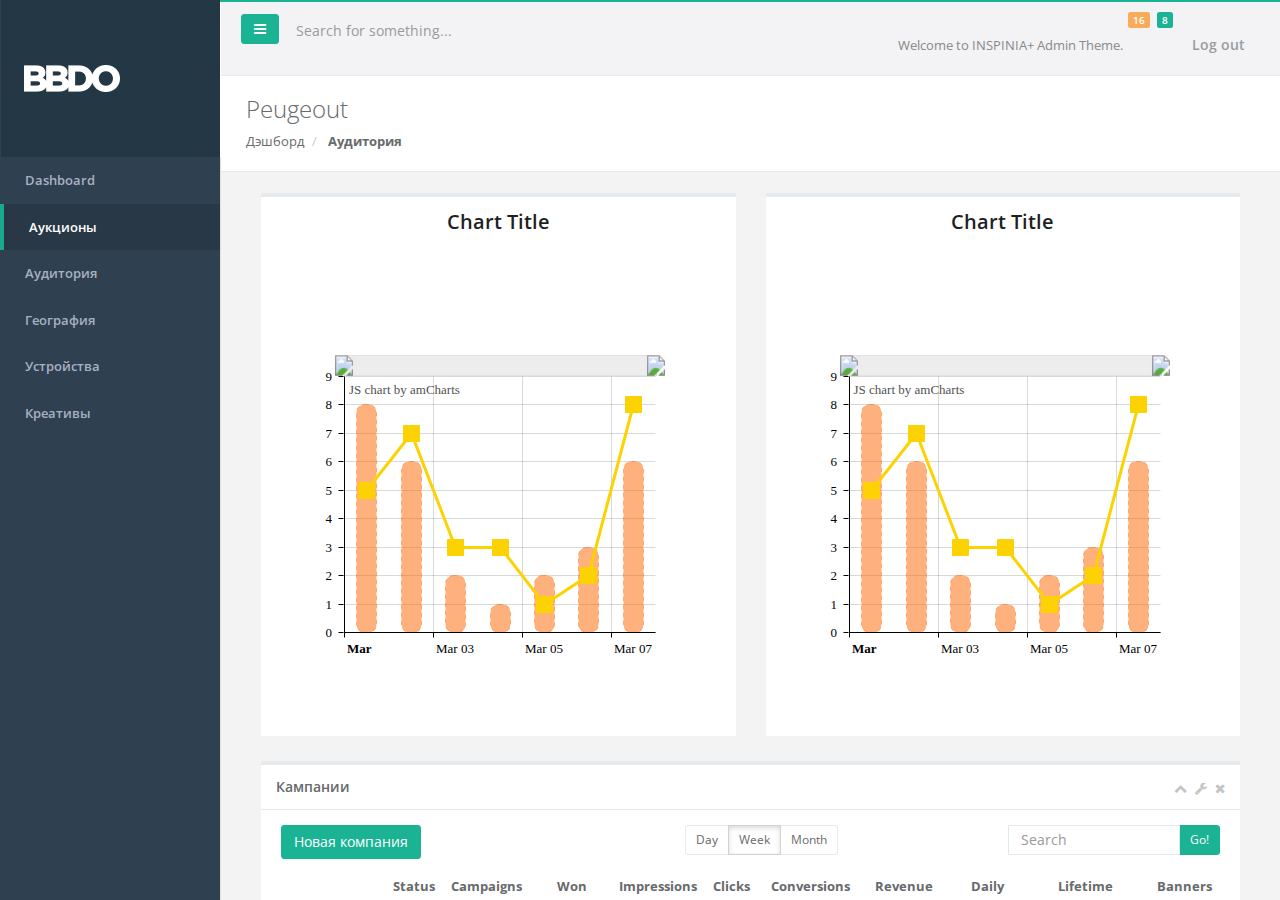
==== commit 91d152c3: "changes" ====
--- a/index.html
+++ b/index.html
@@ -18,7 +18,7 @@
     <nav class="navbar-default navbar-static-side" role="navigation">
         <div class="sidebar-collapse">
             <div class="logo-sidebar-holder">
-                <a href="#" class="logo-sidebar">BBDO</a>
+                <a href="#" class="logo-sidebar"><img src="img/logo-sidebar.png" alt=""></a>
             </div>
             <ul class="nav" id="side-menu">
                 <li>
@@ -26,150 +26,387 @@
                 </li>
                 <li class="active">
                     <a href="index.html"><i class="fa fa-magic"></i></i> <span class="nav-label">Аукционы</span> <span class="fa arrow"></span></a>
-                    <ul class="nav nav-second-level">
+<!--                     <ul class="nav nav-second-level">
                         <li class="active"><a href="dashboard_4_1.html">Dashboard v.4</a></li>
-                    </ul>
+                    </ul> -->
                 </li>
                 <li>
                     <a href="#"><i class="fa fa-bar-chart-o"></i> <span class="nav-label">Аудитория</span><span class="fa arrow"></span></a>
-                    <ul class="nav nav-second-level">
+<!--                     <ul class="nav nav-second-level">
                         <li><a href="graph_sparkline.html">Sparkline Charts</a></li>
-                    </ul>
+                    </ul> -->
                 </li>
                 <li>
                     <a href="mailbox.html"><i class="fa fa-file-text-o"></i></i> <span class="nav-label">География</span></a>
-                    <ul class="nav nav-second-level">
+<!--                     <ul class="nav nav-second-level">
                         <li><a href="email_template.html">Email templates</a></li>
-                    </ul>
+                    </ul> -->
                 </li>
                 <li>
                     <a href="mailbox.html"><i class="fa fa-pencil"></i> <span class="nav-label">Устройства</span></a>
-                    <ul class="nav nav-second-level">
+<!--                     <ul class="nav nav-second-level">
                         <li><a href="email_template.html">Email templates</a></li>
-                    </ul>
+                    </ul> -->
                 </li>
                 <li>
                     <a href="#"><i class="fa fa-bar-chart"></i><span class="nav-label">Креативы</span><span class="fa arrow"></span></a>
-                    <ul class="nav nav-second-level">
+<!--                     <ul class="nav nav-second-level">
                         <li><a href="form_editors.html">Text Editor</a></li>
-                    </ul>
+                    </ul> -->
                 </li>
                 <li>
                     <a href="#"><i class="fa fa-tasks"></i> <span class="nav-label"></span></a>
-                    <ul class="nav nav-second-level">
+<!--                     <ul class="nav nav-second-level">
                         <li><a href="pin_board.html">Pin board</a></li>
-                    </ul>
+                    </ul> -->
                 </li>
                 <li>
                     <a href="#"><i class="fa fa-files-o"></i> <span class="nav-label"> </span><span class="fa arrow"></span></a>
-                    <ul class="nav nav-second-level">
+<!--                     <ul class="nav nav-second-level">
                         <li><a href="empty_page.html">Empty page</a></li>
-                    </ul>
+                    </ul> -->
                 </li>
             </ul>
         </div>
     </nav>
-    <div id="page-wrapper" class="white-bg">
+    <div id="page-wrapper" class="grey-bg">
+        <div class="row border-bottom">
+            <nav class="navbar navbar-static-top" role="navigation" style="margin-bottom: 0">
+                <div class="navbar-header">
+                    <a class="navbar-minimalize minimalize-styl-2 btn btn-primary " href="#"><i class="fa fa-bars"></i> </a>
+                    <form role="search" class="navbar-form-custom" method="post" action="search_results.html">
+                        <div class="form-group">
+                            <input type="text" placeholder="Search for something..." class="form-control" name="top-search" id="top-search">
+                        </div>
+                    </form>
+                </div>
+                <ul class="nav navbar-top-links navbar-right">
+                    <li>
+                        <span class="m-r-sm text-muted welcome-message">Welcome to INSPINIA+ Admin Theme.</span>
+                    </li>
+                    <li class="dropdown">
+                        <a class="dropdown-toggle count-info" data-toggle="dropdown" href="#">
+                            <i class="fa fa-envelope"></i>  <span class="label label-warning">16</span>
+                        </a>
+                        <ul class="dropdown-menu dropdown-messages">
+                            <li>
+                                <div class="dropdown-messages-box">
+                                    <a href="profile.html" class="pull-left">
+                                        <img alt="image" class="img-circle" src="img/a7.jpg">
+                                    </a>
+                                    <div class="media-body">
+                                        <small class="pull-right">46h ago</small>
+                                        <strong>Mike Loreipsum</strong> started following <strong>Monica Smith</strong>. <br>
+                                        <small class="text-muted">3 days ago at 7:58 pm - 10.06.2014</small>
+                                    </div>
+                                </div>
+                            </li>
+                            <li class="divider"></li>
+                            <li>
+                                <div class="dropdown-messages-box">
+                                    <a href="profile.html" class="pull-left">
+                                        <img alt="image" class="img-circle" src="img/a4.jpg">
+                                    </a>
+                                    <div class="media-body ">
+                                        <small class="pull-right text-navy">5h ago</small>
+                                        <strong>Chris Johnatan Overtunk</strong> started following <strong>Monica Smith</strong>. <br>
+                                        <small class="text-muted">Yesterday 1:21 pm - 11.06.2014</small>
+                                    </div>
+                                </div>
+                            </li>
+                            <li class="divider"></li>
+                            <li>
+                                <div class="dropdown-messages-box">
+                                    <a href="profile.html" class="pull-left">
+                                        <img alt="image" class="img-circle" src="img/profile.jpg">
+                                    </a>
+                                    <div class="media-body ">
+                                        <small class="pull-right">23h ago</small>
+                                        <strong>Monica Smith</strong> love <strong>Kim Smith</strong>. <br>
+                                        <small class="text-muted">2 days ago at 2:30 am - 11.06.2014</small>
+                                    </div>
+                                </div>
+                            </li>
+                            <li class="divider"></li>
+                            <li>
+                                <div class="text-center link-block">
+                                    <a href="mailbox.html">
+                                        <i class="fa fa-envelope"></i> <strong>Read All Messages</strong>
+                                    </a>
+                                </div>
+                            </li>
+                        </ul>
+                    </li>
+                    <li class="dropdown">
+                        <a class="dropdown-toggle count-info" data-toggle="dropdown" href="#">
+                            <i class="fa fa-bell"></i>  <span class="label label-primary">8</span>
+                        </a>
+                        <ul class="dropdown-menu dropdown-alerts">
+                            <li>
+                                <a href="mailbox.html">
+                                    <div>
+                                        <i class="fa fa-envelope fa-fw"></i> You have 16 messages
+                                        <span class="pull-right text-muted small">4 minutes ago</span>
+                                    </div>
+                                </a>
+                            </li>
+                            <li class="divider"></li>
+                            <li>
+                                <a href="profile.html">
+                                    <div>
+                                        <i class="fa fa-twitter fa-fw"></i> 3 New Followers
+                                        <span class="pull-right text-muted small">12 minutes ago</span>
+                                    </div>
+                                </a>
+                            </li>
+                            <li class="divider"></li>
+                            <li>
+                                <a href="grid_options.html">
+                                    <div>
+                                        <i class="fa fa-upload fa-fw"></i> Server Rebooted
+                                        <span class="pull-right text-muted small">4 minutes ago</span>
+                                    </div>
+                                </a>
+                            </li>
+                            <li class="divider"></li>
+                            <li>
+                                <div class="text-center link-block">
+                                    <a href="notifications.html">
+                                        <strong>See All Alerts</strong>
+                                        <i class="fa fa-angle-right"></i>
+                                    </a>
+                                </div>
+                            </li>
+                        </ul>
+                    </li>
+
+
+                    <li>
+                        <a href="login.html">
+                            <i class="fa fa-sign-out"></i> Log out
+                        </a>
+                    </li>
+                </ul>
+            </nav>
+        </div>
+        <div class="row wrapper border-bottom white-bg page-heading">
+            <div class="col-lg-10">
+                <h2>Peugeout</h2>
+                <ol class="breadcrumb">
+                    <li>
+                        <a href="index.html">Дэшборд</a>
+                    </li>
+                    <li class="active">
+                        <strong>Аудитория</strong>
+                    </li>
+                </ol>
+            </div>
+            <div class="col-lg-2">
+
+            </div>
+        </div>
         <div class="wrapper wrapper-content">
             <div class="container-fluid">
-                <section class="section-holder">
-                    <header class="section-header">
-                        <div class="row">
-                            <div class="name-holder pull-left col-xs-12 col-sm-6 col-md-4 col-lg-3">
-                                <h2><i class="fa fa-th-list fa-rotate-270"></i> PEUGEOUT // АУДИТОРИЯ</h2>
-                            </div>
-                            <div class="options-holder col-xs-12 col-sm-6 col-md-8 col-lg-9">
-                                <div class="input-group date pull-right col-lg-2">
-                                    <span class="input-group-addon"><i class="fa fa-calendar"></i></span><input type="text" class="form-control" value="03/04/2014">
+                    <div class="row">
+                        <div class="col-lg-6">
+                            <div class="ibox float-e-margins zh-charts">
+                                <div class="ibox-title">
+                                    <h5>Chart Title</h5>
+                                    <!-- <div class="ibox-tools">
+                                        <a class="collapse-link">
+                                            <i class="fa fa-chevron-up"></i>
+                                        </a>
+                                        <a class="dropdown-toggle" data-toggle="dropdown" href="#">
+                                            <i class="fa fa-wrench"></i>
+                                        </a>
+                                        <ul class="dropdown-menu dropdown-user">
+                                            <li><a href="#">Config option 1</a>
+                                            </li>
+                                            <li><a href="#">Config option 2</a>
+                                            </li>
+                                        </ul>
+                                        <a class="close-link">
+                                            <i class="fa fa-times"></i>
+                                        </a>
+                                    </div> -->
+                                </div>
+                                <div class="ibox-content">
+                                    <div class="zh-chart-holder">
+                                        <div id="chartdiv" style="width: 100%; height: 400px; " ></div>
+                                    </div>
                                 </div>
                             </div>
                         </div>
-                    </header>
-                    <main class="section-body">
-                        <div class="row">
-                            <div class="col-xs-12 col-sm-12 col-md-12 col-lg-12">
-                                <div class="zh-chart-holder">
-                                       <div id="chartdiv" style="width: 100%; height: 400px; " ></div>
+                        <div class="col-lg-6">
+                            <div class="ibox float-e-margins zh-charts">
+                                <div class="ibox-title">
+                                    <h5>Chart Title</h5>
+                                    <!-- <div class="ibox-tools">
+                                        <a class="collapse-link">
+                                            <i class="fa fa-chevron-up"></i>
+                                        </a>
+                                        <a class="dropdown-toggle" data-toggle="dropdown" href="#">
+                                            <i class="fa fa-wrench"></i>
+                                        </a>
+                                        <ul class="dropdown-menu dropdown-user">
+                                            <li><a href="#">Config option 1</a>
+                                            </li>
+                                            <li><a href="#">Config option 2</a>
+                                            </li>
+                                        </ul>
+                                        <a class="close-link">
+                                            <i class="fa fa-times"></i>
+                                        </a>
+                                    </div> -->
+                                </div>
+                                <div class="ibox-content">
+                                    <div class="zh-chart-holder">
+                                        <div id="chartdiv1" style="width: 100%; height: 400px; " ></div>
+                                    </div>
                                 </div>
                             </div>
                         </div>
-                        <div class="row table-options">
-                            <div class="col-sm-5 m-b-xs col-lg-6">
-                                <div class="row">
-                                    <a onclick="fnClickAddRow();" href="javascript:void(0);" class="btn btn-primary pull-left new-order">New Order</a>
-                                    <button data-toggle="dropdown" class="btn btn-default dropdown-toggle zh-btn-default" aria-expanded="false">Action <span class="caret"></span></button>
-                                </div>
-                            </div>
-                            <div class="col-sm-4 m-b-xs col-lg-2">
-                                <div data-toggle="buttons" class="btn-group">
-                                    <label class="btn btn-sm btn-white"> <input type="radio" id="option1" name="options"> Day </label>
-                                    <label class="btn btn-sm btn-white active"> <input type="radio" id="option2" name="options"> Week </label>
-                                    <label class="btn btn-sm btn-white"> <input type="radio" id="option3" name="options"> Month </label>
-                                </div>
-                            </div>
-                            <div class="col-sm-3 col-lg-3 col-lg-offset-1">
-                                <div class="input-group"><input type="text" placeholder="Search" class="input-sm form-control"> <span class="input-group-btn">
-                                    <button type="button" class="btn btn-sm btn-default zh-btn-default"><i class="fa fa-search"></i></button> </span></div>
+                    </div>
+                    <div class="row">
+                        <div class="col-lg-12">
+                            <div class="ibox float-e-margins">
+                                <div class="ibox-title">
+                                    <h5>Кампании</h5>
+                                    <div class="ibox-tools">
+                                        <a class="collapse-link">
+                                            <i class="fa fa-chevron-up"></i>
+                                        </a>
+                                        <a class="dropdown-toggle" data-toggle="dropdown" href="#">
+                                            <i class="fa fa-wrench"></i>
+                                        </a>
+                                        <ul class="dropdown-menu dropdown-user">
+                                            <li><a href="#">Config option 1</a>
+                                            </li>
+                                            <li><a href="#">Config option 2</a>
+                                            </li>
+                                        </ul>
+                                        <a class="close-link">
+                                            <i class="fa fa-times"></i>
+                                        </a>
+                                    </div>
+                                </div>
+                                <div class="ibox-content">
+                                    <div class="row">
+                                        <div class="col-sm-5 m-b-xs">
+                                            <button type="button" class="btn btn-primary">Новая компания</button>
+                                        </div>
+                                        <div class="col-sm-4 m-b-xs">
+                                            <div data-toggle="buttons" class="btn-group">
+                                                <label class="btn btn-sm btn-white"> <input type="radio" id="option1" name="options"> Day </label>
+                                                <label class="btn btn-sm btn-white active"> <input type="radio" id="option2" name="options"> Week </label>
+                                                <label class="btn btn-sm btn-white"> <input type="radio" id="option3" name="options"> Month </label>
+                                            </div>
+                                        </div>
+                                        <div class="col-sm-3">
+                                            <div class="input-group"><input type="text" placeholder="Search" class="input-sm form-control"> <span class="input-group-btn">
+                                                <button type="button" class="btn btn-sm btn-primary"> Go!</button> </span></div>
+                                        </div>
+                                    </div>
+                                    <div class="table-responsive">
+                                        <table class="table table-striped">
+                                            <thead>
+                                            <tr>
+                                                <th></th>
+                                                <th></th>
+                                                <th>Status</th>
+                                                <th>Campaigns<span class="grey-helper">ID</span></th>
+                                                <th>Won<span class="grey-helper">Win rate</span></th>
+                                                <th>Impressions</th>
+                                                <th>Clicks<span class="grey-helper">CTR</span></th>
+                                                <th>Conversions<span class="grey-helper">Revenue eCPA</span></th>
+                                                <th>Revenue<span class="grey-helper">Revenue eCPM</span></th>
+                                                <th>Daily budget</th>
+                                                <th>Lifetime budget</th>
+                                                <th>Banners</th>
+                                            </tr>
+                                            </thead>
+                                            <tbody>
+                                            <tr>
+                                                <td><form action=""><input type="checkbox" class="i-checks" name="input[]"></form></td>
+                                                <td><a href="#" class="button-play active"><i class="fa fa-play"></i></a>
+                                                    <a href="#" class="button-pause"><i class="fa fa-pause"></i></a>
+                                                    <a href="#" class="button-stop"><i class="fa fa-stop"></i></a></td>
+                                                <td>Active</td>
+                                                <td><strong>Retargeting 1st</strong><span class="grey-helper">1503512</span></td>
+                                                <td>689<span class="grey-helper">214%</span></td>
+                                                <td>322,470</td>
+                                                <td>689<span class="grey-helper">0.214%</span></td>
+                                                <td>4,902<span class="grey-helper">руб 3.85</span></td>
+                                                <td>руб. 18,897.03<span class="grey-helper">руб 58.60</span></td>
+                                                <td>руб. 18,897.03</td>
+                                                <td>руб. 18,897.03</td>
+                                                <td>18</td>
+                                            </tr>
+                                            <tr>
+                                                <td><form action=""><input type="checkbox" class="i-checks" name="input[]"></form></td>
+                                                <td><a href="#" class="button-play"><i class="fa fa-play"></i></a>
+                                                    <a href="#" class="button-pause active"><i class="fa fa-pause"></i></a>
+                                                    <a href="#" class="button-stop"><i class="fa fa-stop"></i></a></td>
+                                                <td>Active</td>
+                                                <td><strong>Retargeting 1st</strong><span class="grey-helper">1503512</span></td>
+                                                <td>689<span class="grey-helper">214%</span></td>
+                                                <td>322,470</td>
+                                                <td>689<span class="grey-helper">0.214%</span></td>
+                                                <td>4,902<span class="grey-helper">руб 3.85</span></td>
+                                                <td>руб. 18,897.03<span class="grey-helper">руб 58.60</span></td>
+                                                <td>руб. 18,897.03</td>
+                                                <td>руб. 18,897.03</td>
+                                                <td>18</td>
+                                            </tr>
+                                            <tr>
+                                                <td><form action=""><input type="checkbox" class="i-checks" name="input[]"></form></td>
+                                                <td><a href="#" class="button-play active"><i class="fa fa-play"></i></a>
+                                                    <a href="#" class="button-pause"><i class="fa fa-pause"></i></a>
+                                                    <a href="#" class="button-stop"><i class="fa fa-stop"></i></a></td>
+                                                <td>Active</td>
+                                                <td><strong>Retargeting 1st</strong><span class="grey-helper">1503512</span></td>
+                                                <td>689<span class="grey-helper">214%</span></td>
+                                                <td>322,470</td>
+                                                <td>689<span class="grey-helper">0.214%</span></td>
+                                                <td>4,902<span class="grey-helper">руб 3.85</span></td>
+                                                <td>руб. 18,897.03<span class="grey-helper">руб 58.60</span></td>
+                                                <td>руб. 18,897.03</td>
+                                                <td>руб. 18,897.03</td>
+                                                <td>18</td>
+                                            </tr>
+                                            <tr>
+                                                <td><form action=""><input type="checkbox" class="i-checks" name="input[]"></form></td>
+                                                <td><a href="#" class="button-play"><i class="fa fa-play"></i></a>
+                                                    <a href="#" class="button-pause"><i class="fa fa-pause"></i></a>
+                                                    <a href="#" class="button-stop active"><i class="fa fa-stop"></i></a></td>
+                                                <td>Active</td>
+                                                <td><strong>Retargeting 1st</strong><span class="grey-helper">1503512</span></td>
+                                                <td>689<span class="grey-helper">214%</span></td>
+                                                <td>322,470</td>
+                                                <td>689<span class="grey-helper">0.214%</span></td>
+                                                <td>4,902<span class="grey-helper">руб 3.85</span></td>
+                                                <td>руб. 18,897.03<span class="grey-helper">руб 58.60</span></td>
+                                                <td>руб. 18,897.03</td>
+                                                <td>руб. 18,897.03</td>
+                                                <td>18</td>
+                                            </tr>
+                                            </tbody>
+                                        </table>
+                                    </div>
+                                </div>
                             </div>
                         </div>
-                        <div class="row">
-                            <table class="table zh-table-1 zh-table-last-row">
-                                <thead>
-                                    <tr>
-                                        <th><form action=""><input type="checkbox" class="i-checks" name="input[]"></form></th>
-                                        <th>Status</th>
-                                        <th>Campaigns<span class="grey-helper">ID</span></th>
-                                        <th>Won<span class="grey-helper">Win rate</span></th>
-                                        <th>Impressions</th>
-                                        <th>Clicks<span class="grey-helper">CTR</span></th>
-                                        <th>Conversions<span class="grey-helper">Revenue eCPA</span></th>
-                                        <th>Revenue<span class="grey-helper">Revenue eCPM</span></th>
-                                        <th>Daily budget</th>
-                                        <th>Lifetime budget</th>
-                                        <th>Banners</th>
-                                    </tr>
-                                </thead>
-                                <tbody>
-                                    <tr>
-                                        <td><form action=""><input type="checkbox" class="i-checks" name="input[]"></form></td>
-                                        <td><button data-toggle="dropdown" class="btn btn-default pull-left zh-btn-default dropdown-toggle" aria-expanded="false">Active <span class="caret"></span></button><i class="status-circle green"></i></td>
-                                        <td>Retargeting 1st<span class="grey-helper">1503512</span></td>
-                                        <td>689<span class="grey-helper">214%</span></td>
-                                        <td>322,470</td>
-                                        <td>689<span class="grey-helper">0.214%</span></td>
-                                        <td>4,902<span class="grey-helper">руб 3.85</span></td>
-                                        <td>руб. 18,897.03<span class="grey-helper">руб 58.60</span></td>
-                                        <td>руб. 18,897.03</td>
-                                        <td>руб. 18,897.03</td>
-                                        <td>18</td>
-                                    </tr>
-                                    <tr>
-                                        <td></td>
-                                        <td></td>
-                                        <td></td>
-                                        <td></td>
-                                        <td class="resulted">322,470</td>
-                                        <td class="resulted">689</td>
-                                        <td class="resulted">4,902</td>
-                                        <td class="resulted">руб. 18,897.03</td>
-                                        <td class="resulted"></td>
-                                        <td class="resulted"></td>
-                                        <td class="resulted"></td>
-                                    </tr>
-                                </tbody>
-                            </table>
-                        </div>
-                    </main>
-                </section>
+                    </div>
+                </div>
             </div>
         </div>
     </div>
 </div>
-<div class="footer">
+<!-- <div class="footer">
     <div class="copyright-holder">
         &copy; 2014-2015
     </div>
-</div>
+</div> -->
 
     <!-- Mainly scripts -->
     <script src="js/jquery-2.1.1.js"></script>
@@ -304,6 +541,95 @@
                     ]
                 }
             );
+            AmCharts.makeChart("chartdiv1",
+                {
+                    "type": "serial",
+                    "pathToImages": "http://cdn.amcharts.com/lib/3/images/",
+                    "categoryField": "date",
+                    "dataDateFormat": "YYYY-MM-DD",
+                    "autoMarginOffset": 40,
+                    "marginRight": 60,
+                    "marginTop": 60,
+                    "fontSize": 13,
+                    "theme": "default",
+                    "categoryAxis": {
+                        "parseDates": true
+                    },
+                    "chartCursor": {},
+                    "chartScrollbar": {},
+                    "trendLines": [],
+                    "graphs": [
+                        {
+                            "columnWidth": 0.44,
+                            "cornerRadiusTop": 8,
+                            "dashLength": 4,
+                            "fillAlphas": 0.51,
+                            "id": "AmGraph-1",
+                            "lineAlpha": 0.44,
+                            "title": "graph 1",
+                            "type": "column",
+                            "valueField": "column-1"
+                        },
+                        {
+                            "bullet": "square",
+                            "bulletBorderAlpha": 1,
+                            "bulletBorderThickness": 1,
+                            "bulletSize": 16,
+                            "id": "AmGraph-2",
+                            "lineThickness": 3,
+                            "title": "graph 2",
+                            "valueField": "column-2"
+                        }
+                    ],
+                    "guides": [],
+                    "valueAxes": [
+                        {
+                            "id": "ValueAxis-1",
+                            "title": ""
+                        }
+                    ],
+                    "allLabels": [],
+                    "balloon": {},
+                    "titles": [],
+                    "dataProvider": [
+                        {
+                            "date": "2014-03-01",
+                            "column-1": 8,
+                            "column-2": 5
+                        },
+                        {
+                            "date": "2014-03-02",
+                            "column-1": 6,
+                            "column-2": 7
+                        },
+                        {
+                            "date": "2014-03-03",
+                            "column-1": 2,
+                            "column-2": 3
+                        },
+                        {
+                            "date": "2014-03-04",
+                            "column-1": 1,
+                            "column-2": 3
+                        },
+                        {
+                            "date": "2014-03-05",
+                            "column-1": 2,
+                            "column-2": 1
+                        },
+                        {
+                            "date": "2014-03-06",
+                            "column-1": 3,
+                            "column-2": 2
+                        },
+                        {
+                            "date": "2014-03-07",
+                            "column-1": 6,
+                            "column-2": 8
+                        }
+                    ]
+                }
+            );
             $('.i-checks').iCheck({
                 checkboxClass: 'icheckbox_square-green',
                 radioClass: 'iradio_square-green',
--- a/css/zh-style.css
+++ b/css/zh-style.css
@@ -26,12 +26,12 @@
 body
 {
 	height: 100%;
-	background: #f1f1f1;
+	/*background: #f1f1f1;*/
 }
 .logo-sidebar-holder
 {
-	text-align: center;
-	background: #fff;
+	background: #233745;
+	height: 157px;
 	line-height: 1;
 	position: relative;
 	right: -1px;
@@ -39,17 +39,17 @@
 }
 .logo-sidebar
 {
-	color: #F33920;
-	text-transform: uppercase;
-	font-weight: bold;
-	font-size: 6rem;
-	letter-spacing: -7px;
+	width: 100%;
+	height: 100%;
+	box-sizing: border-box;
+	padding: 65px 0 0 23px;
+	display: block;
 }
 .logo-sidebar:hover
 {
 	color: #F93920;
 }
-.navbar-default .nav > li > a:hover, .navbar-default .nav > li > a:focus
+/*.navbar-default .nav > li > a:hover, .navbar-default .nav > li > a:focus
 {
 	background-color: #1AB7A4;
 	color: #f1f1f1;
@@ -73,6 +73,11 @@
 .nav > li.active > a > .fa.arrow:before
 {
 	content: "\f0d7";
+}*/
+
+.nav > li > a .fa
+{
+	display: none;
 }
 #page-wrapper
 {
@@ -229,4 +234,44 @@
 .zh-table-last-row>tbody>tr:last-child td.resulted
 {
 	border: 1px solid #e0e0e0;
+}
+.grey-bg
+{
+	background-color: #f3f3f4;	
+}
+.zh-charts .ibox-title
+{
+	position: relative;
+	bottom: -1px;
+	border-bottom: 1px solid #fff;
+}
+.zh-charts .ibox-title h5
+{
+	width: 100%;
+	font-size: 2rem;
+	color: #1f1f1f;
+	text-align: center;
+}
+.button-play, .button-pause, .button-stop
+{
+	color: #c5c9cc;
+	display: inline-block;
+	font-size: 2rem;
+	margin-right: .5rem;
+}
+.button-play:hover, .button-pause:hover, .button-stop:hover
+{
+	color: #c5d9dd;
+}
+.button-play.active
+{
+	color: #15b396;
+}
+.button-pause.active
+{
+	color: #ead629;
+}
+.button-stop.active
+{
+	color: #f00;
 }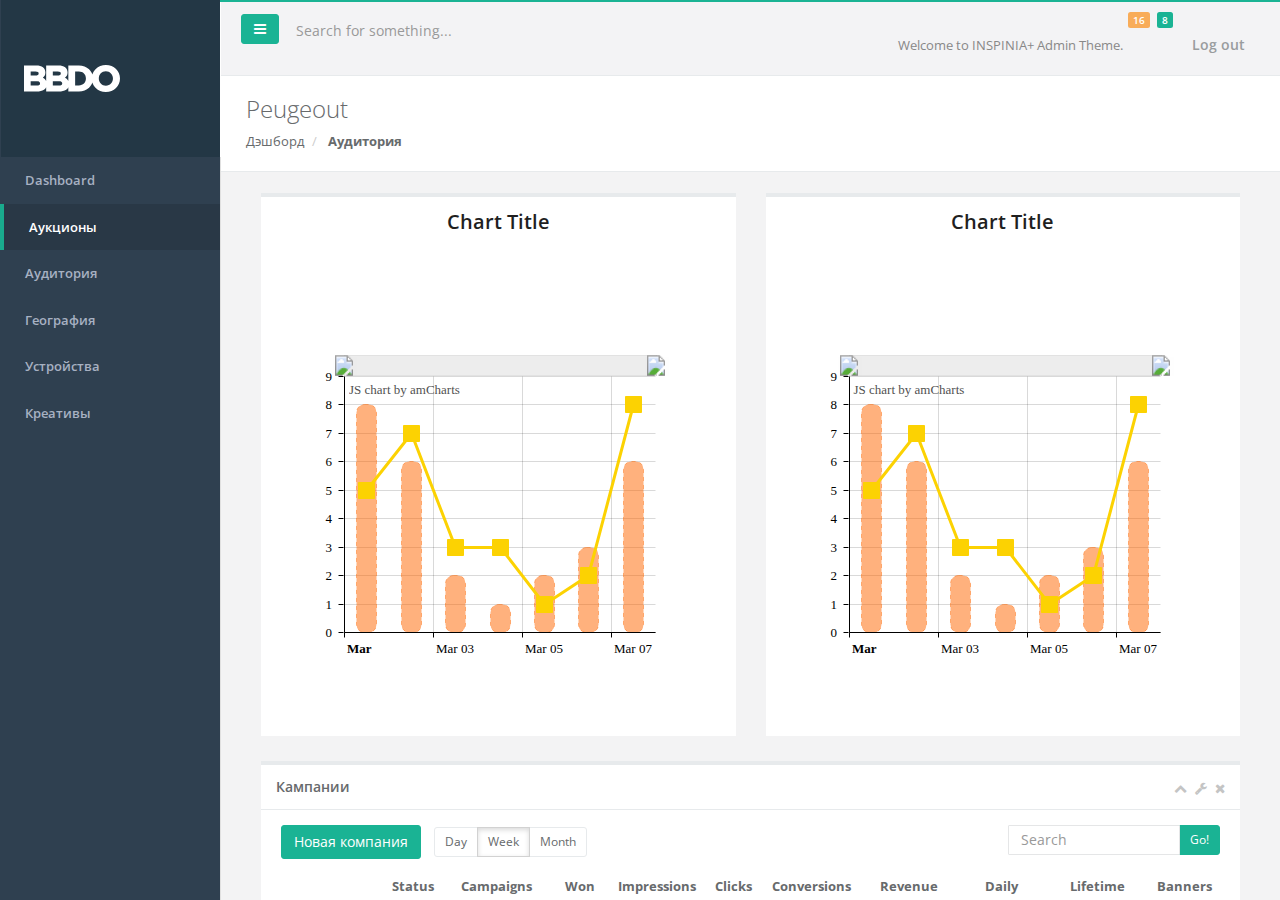
==== commit 64e8cb71: "changes" ====
--- a/index.html
+++ b/index.html
@@ -18,7 +18,7 @@
     <nav class="navbar-default navbar-static-side" role="navigation">
         <div class="sidebar-collapse">
             <div class="logo-sidebar-holder">
-                <a href="#" class="logo-sidebar"><img src="img/logo-sidebar.png" alt=""></a>
+                <a href="#" class="logo-sidebar"><img src="img/logotype.svg" alt=""></a>
             </div>
             <ul class="nav" id="side-menu">
                 <li>
@@ -37,7 +37,7 @@
                     </ul> -->
                 </li>
                 <li>
-                    <a href="mailbox.html"><i class="fa fa-file-text-o"></i></i> <span class="nav-label">География</span></a>
+                    <a href="geo.html"><i class="fa fa-file-text-o"></i></i> <span class="nav-label">География</span></a>
 <!--                     <ul class="nav nav-second-level">
                         <li><a href="email_template.html">Email templates</a></li>
                     </ul> -->
@@ -294,13 +294,14 @@
                                     <div class="row">
                                         <div class="col-sm-5 m-b-xs">
                                             <button type="button" class="btn btn-primary">Новая компания</button>
-                                        </div>
-                                        <div class="col-sm-4 m-b-xs">
-                                            <div data-toggle="buttons" class="btn-group">
+                                            <div data-toggle="buttons" class="btn-group m-l-10">
                                                 <label class="btn btn-sm btn-white"> <input type="radio" id="option1" name="options"> Day </label>
                                                 <label class="btn btn-sm btn-white active"> <input type="radio" id="option2" name="options"> Week </label>
                                                 <label class="btn btn-sm btn-white"> <input type="radio" id="option3" name="options"> Month </label>
                                             </div>
+                                        </div>
+                                        <div class="col-sm-4 m-b-xs">
+                                            
                                         </div>
                                         <div class="col-sm-3">
                                             <div class="input-group"><input type="text" placeholder="Search" class="input-sm form-control"> <span class="input-group-btn">
--- a/css/zh-style.css
+++ b/css/zh-style.css
@@ -94,6 +94,10 @@
 table.zh-table-1 span.grey-helper
 {
 	display: block;
+}
+table.zh-table-1 td
+{
+	text-align: center;
 }
 table.zh-table-1>thead
 {
@@ -109,8 +113,22 @@
 		{
 			border: 1px solid #E5E5E5;		
 		}
-
-
+.table.table-striped td
+{
+	text-align: center;
+}
+.table.table-striped th
+{
+	text-align: center;
+}
+.table.table-striped th span
+{
+	font-weight: normal;
+}
+.m-l-10
+{
+	margin-left: 10px;
+}
 span.grey-helper
 {
 	display: block;
@@ -256,7 +274,7 @@
 {
 	color: #c5c9cc;
 	display: inline-block;
-	font-size: 2rem;
+	font-size: 1.8rem;
 	margin-right: .5rem;
 }
 .button-play:hover, .button-pause:hover, .button-stop:hover
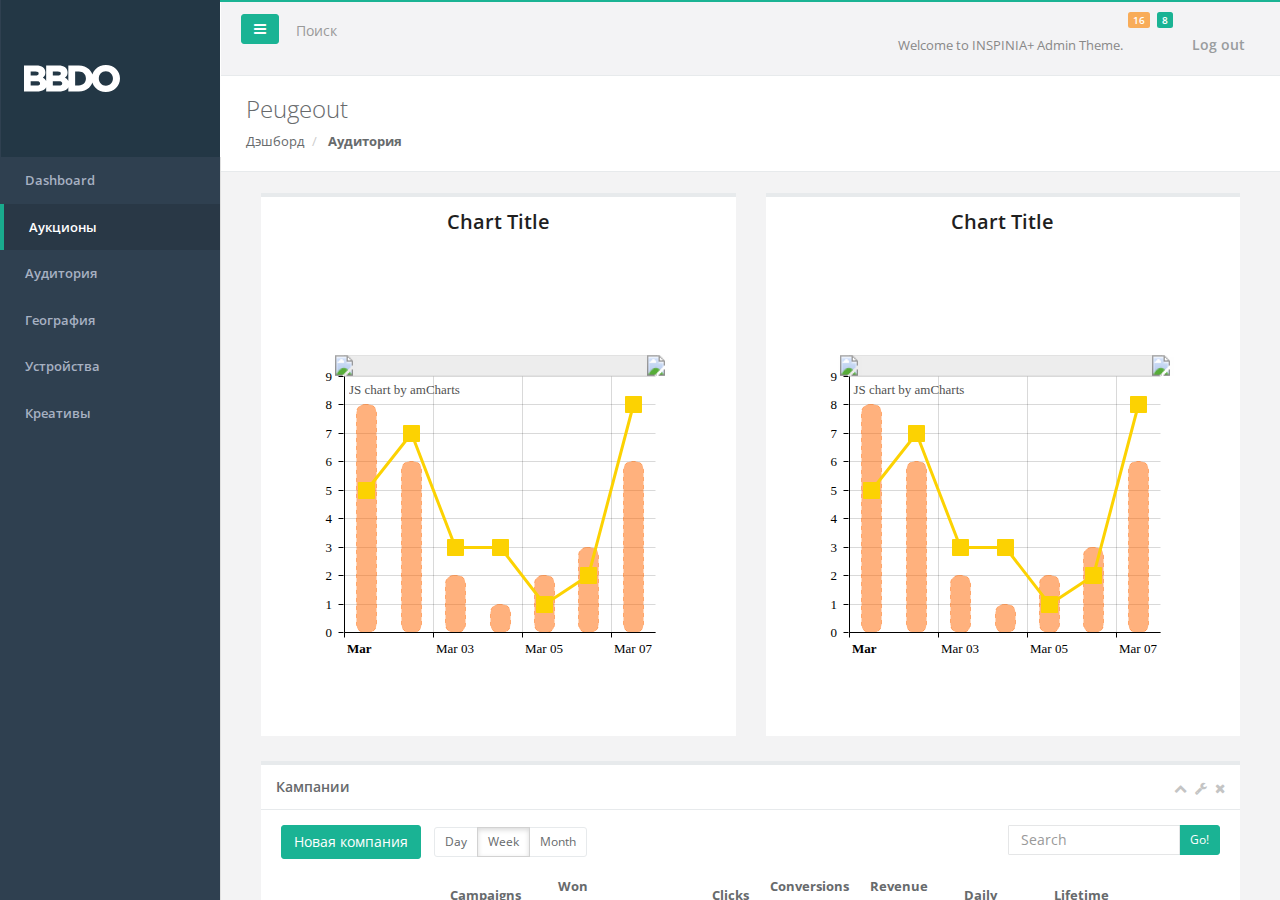
==== commit d1bb5aeb: "changes" ====
--- a/index.html
+++ b/index.html
@@ -76,7 +76,7 @@
                     <a class="navbar-minimalize minimalize-styl-2 btn btn-primary " href="#"><i class="fa fa-bars"></i> </a>
                     <form role="search" class="navbar-form-custom" method="post" action="search_results.html">
                         <div class="form-group">
-                            <input type="text" placeholder="Search for something..." class="form-control" name="top-search" id="top-search">
+                            <input type="text" placeholder="Поиск" class="form-control" name="top-search" id="top-search">
                         </div>
                     </form>
                 </div>
--- a/css/zh-style.css
+++ b/css/zh-style.css
@@ -115,11 +115,11 @@
 		}
 .table.table-striped td
 {
-	text-align: center;
+	vertical-align: middle;
 }
 .table.table-striped th
 {
-	text-align: center;
+	vertical-align: middle;
 }
 .table.table-striped th span
 {
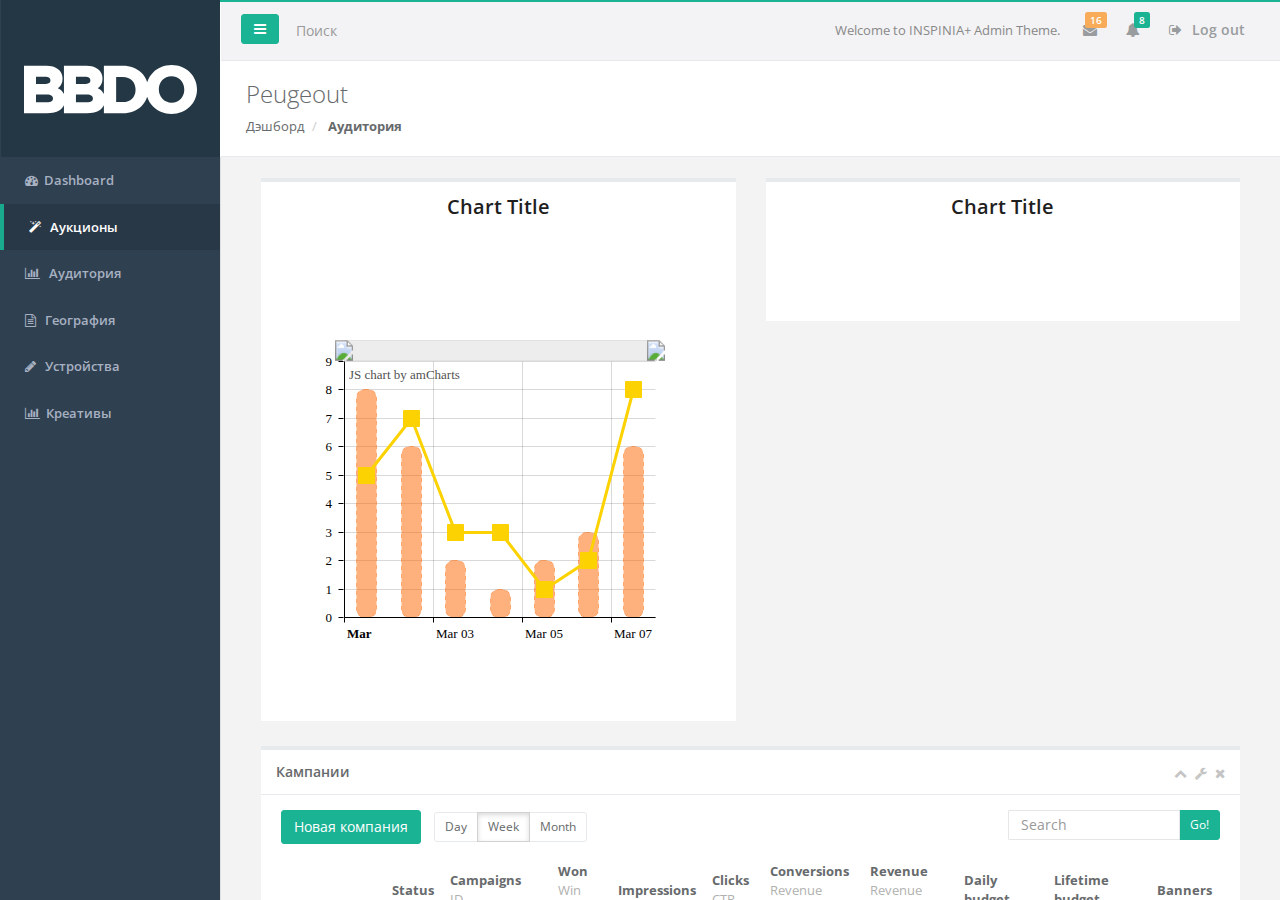
==== commit 3292cde1: "d3 charts" ====
--- a/index.html
+++ b/index.html
@@ -54,18 +54,18 @@
                         <li><a href="form_editors.html">Text Editor</a></li>
                     </ul> -->
                 </li>
-                <li>
-                    <a href="#"><i class="fa fa-tasks"></i> <span class="nav-label"></span></a>
+               <!--  <li>
+                    <a href="#"><i class="fa fa-tasks"></i> <span class="nav-label"></span></a> -->
 <!--                     <ul class="nav nav-second-level">
                         <li><a href="pin_board.html">Pin board</a></li>
                     </ul> -->
-                </li>
+                <!-- </li>
                 <li>
-                    <a href="#"><i class="fa fa-files-o"></i> <span class="nav-label"> </span><span class="fa arrow"></span></a>
+                    <a href="#"><i class="fa fa-files-o"></i> <span class="nav-label"> </span><span class="fa arrow"></span></a> -->
 <!--                     <ul class="nav nav-second-level">
                         <li><a href="empty_page.html">Empty page</a></li>
                     </ul> -->
-                </li>
+<!--                 </li> -->
             </ul>
         </div>
     </nav>
@@ -238,7 +238,7 @@
                             </div>
                         </div>
                         <div class="col-lg-6">
-                            <div class="ibox float-e-margins zh-charts">
+                            <div class="ibox float-e-margins zh-charts ">
                                 <div class="ibox-title">
                                     <h5>Chart Title</h5>
                                     <!-- <div class="ibox-tools">
@@ -260,8 +260,8 @@
                                     </div> -->
                                 </div>
                                 <div class="ibox-content">
-                                    <div class="zh-chart-holder">
-                                        <div id="chartdiv1" style="width: 100%; height: 400px; " ></div>
+                                    <div class="zh-chart-holder d3-holder">
+                                    
                                     </div>
                                 </div>
                             </div>
@@ -450,6 +450,9 @@
     <script src="js/demo/sparkline-demo.js"></script>
     <script src="js/amcharts/amcharts.js"></script>
     <script src="js/amcharts/serial.js"></script>
+
+    <!-- D3 js -->
+    <script src="http://d3js.org/d3.v3.min.js"></script>
     
     <script>
         $(document).ready(function() {
@@ -669,6 +672,96 @@
                     }]
                 },
             });
+
+            // Пример диаграммы интересов d3
+            var matrix = [
+              [11975,  5871, 8916, 2868],
+              [ 1951, 10048, 2060, 6171],
+              [ 8010, 16145, 8090, 8045],
+              [ 1013,   990,  940, 6907]
+            ];
+            var chord = d3.layout.chord()
+                .padding(.05)
+                .sortSubgroups(d3.descending)
+                .matrix(matrix);
+
+            var width = 960,
+                height = 395,
+                innerRadius = Math.min(width, height) * .41,
+                outerRadius = innerRadius * 1.1;
+
+            var fill = d3.scale.ordinal()
+                .domain(d3.range(4))
+                .range(["#000000", "#FFDD89", "#957244", "#F26223"]);
+
+            var svg = d3.select(".d3-holder").append("svg")
+                .attr("width", width)
+                .attr("height", height)
+              .append("g")
+                .attr("transform", "translate(" + width / 2 + "," + height / 2 + ")");
+
+            svg.append("g").selectAll("path")
+                .data(chord.groups)
+              .enter().append("path")
+                .style("fill", function(d) { return fill(d.index); })
+                .style("stroke", function(d) { return fill(d.index); })
+                .attr("d", d3.svg.arc().innerRadius(innerRadius).outerRadius(outerRadius))
+                .on("mouseover", fade(.1))
+                .on("mouseout", fade(1));
+
+            var ticks = svg.append("g").selectAll("g")
+                .data(chord.groups)
+              .enter().append("g").selectAll("g")
+                .data(groupTicks)
+              .enter().append("g")
+                .attr("transform", function(d) {
+                  return "rotate(" + (d.angle * 180 / Math.PI - 90) + ")"
+                      + "translate(" + outerRadius + ",0)";
+                });
+
+            ticks.append("line")
+                .attr("x1", 1)
+                .attr("y1", 0)
+                .attr("x2", 5)
+                .attr("y2", 0)
+                .style("stroke", "#000");
+
+            ticks.append("text")
+                .attr("x", 8)
+                .attr("dy", ".35em")
+                .attr("transform", function(d) { return d.angle > Math.PI ? "rotate(180)translate(-16)" : null; })
+                .style("text-anchor", function(d) { return d.angle > Math.PI ? "end" : null; })
+                .text(function(d) { return d.label; });
+
+            svg.append("g")
+                .attr("class", "chord")
+              .selectAll("path")
+                .data(chord.chords)
+              .enter().append("path")
+                .attr("d", d3.svg.chord().radius(innerRadius))
+                .style("fill", function(d) { return fill(d.target.index); })
+                .style("opacity", 1);
+
+            // Returns an array of tick angles and labels, given a group.
+            function groupTicks(d) {
+              var k = (d.endAngle - d.startAngle) / d.value;
+              return d3.range(0, d.value, 1000).map(function(v, i) {
+                return {
+                  angle: v * k + d.startAngle,
+                  label: i % 5 ? null : v / 1000 + "k"
+                };
+              });
+            }
+
+            // Returns an event handler for fading a given chord group.
+            function fade(opacity) {
+              return function(g, i) {
+                svg.selectAll(".chord path")
+                    .filter(function(d) { return d.source.index != i && d.target.index != i; })
+                  .transition()
+                    .style("opacity", opacity);
+              };
+            }
         });
         $(function() {
 
--- a/css/zh-style.css
+++ b/css/zh-style.css
@@ -42,8 +42,12 @@
 	width: 100%;
 	height: 100%;
 	box-sizing: border-box;
-	padding: 65px 0 0 23px;
+	padding: 65px 23px 0 23px;
 	display: block;
+}
+.logo-sidebar img
+{
+	width: 100%;
 }
 .logo-sidebar:hover
 {
@@ -75,7 +79,11 @@
 	content: "\f0d7";
 }*/
 
-.nav > li > a .fa
+/*.nav > li > a .fa
+{
+	display: none;
+}*/
+.nav > li > a .fa.arrow
 {
 	display: none;
 }
